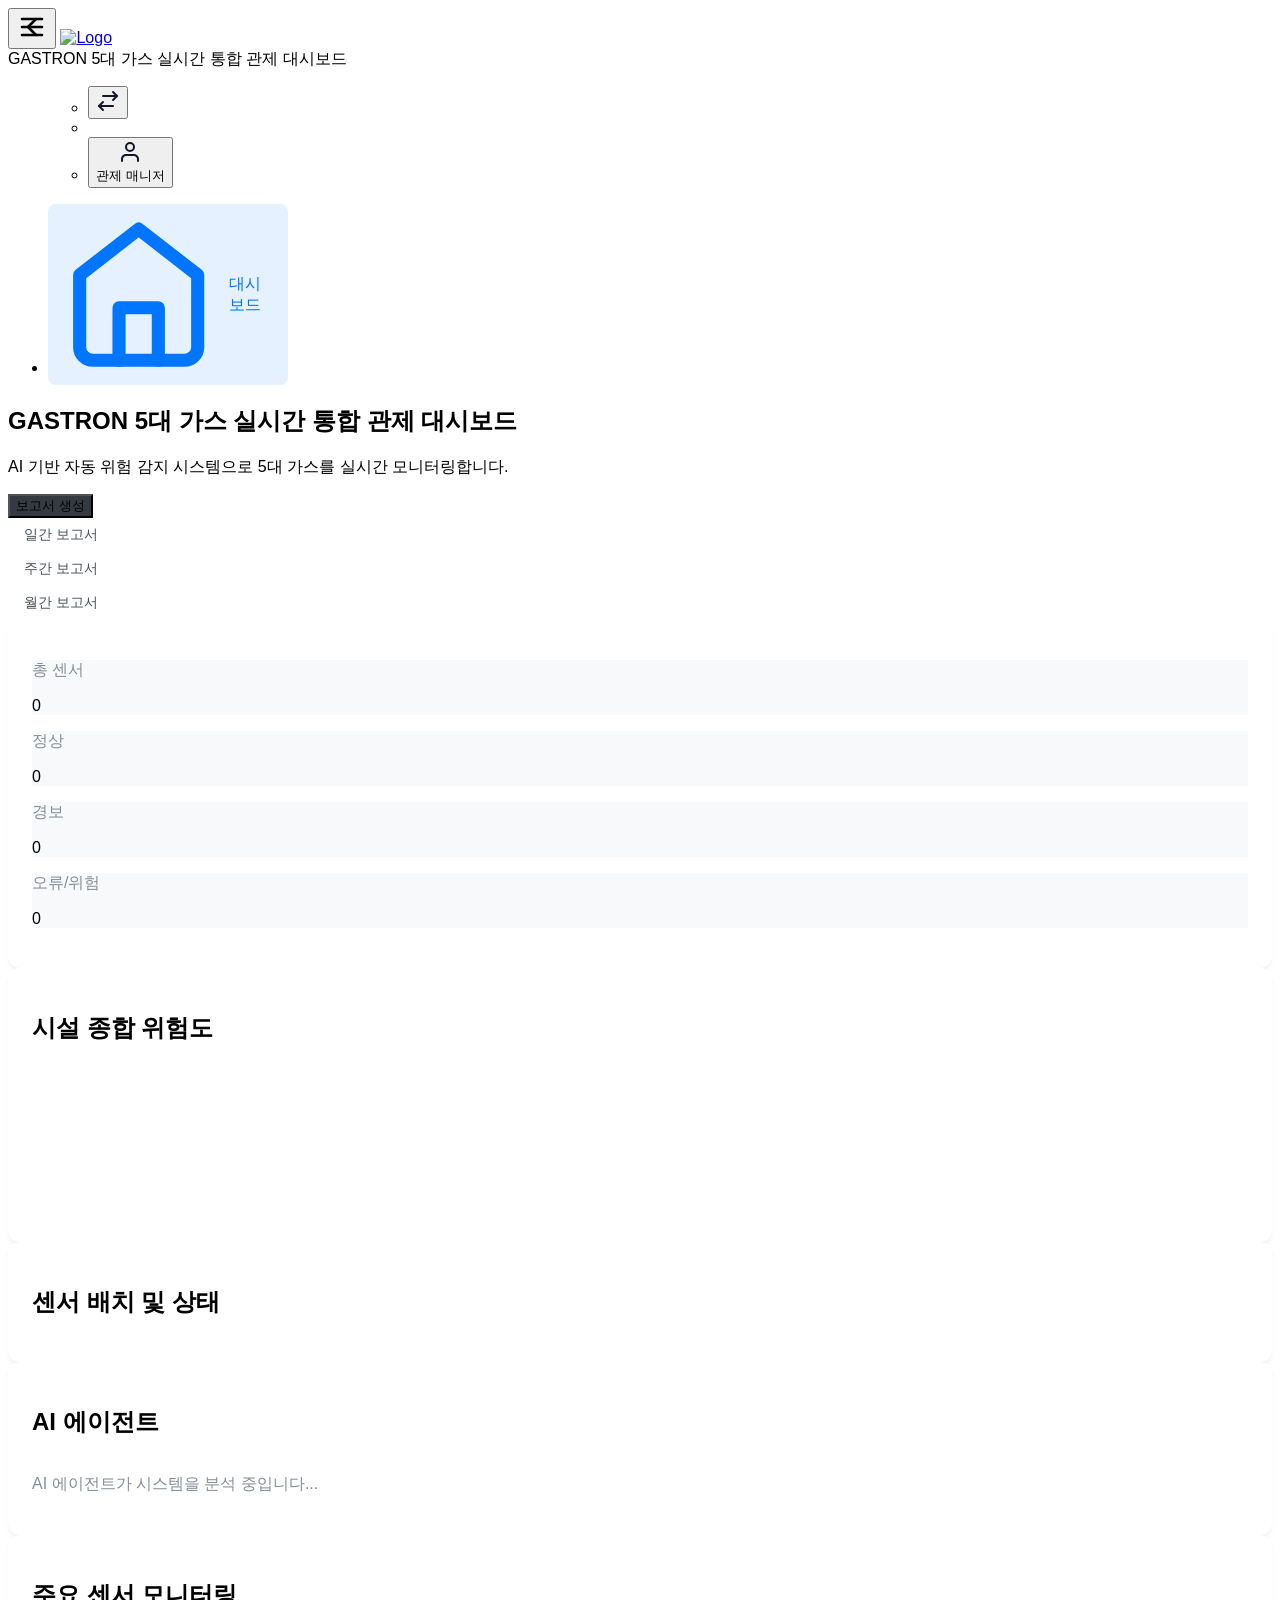
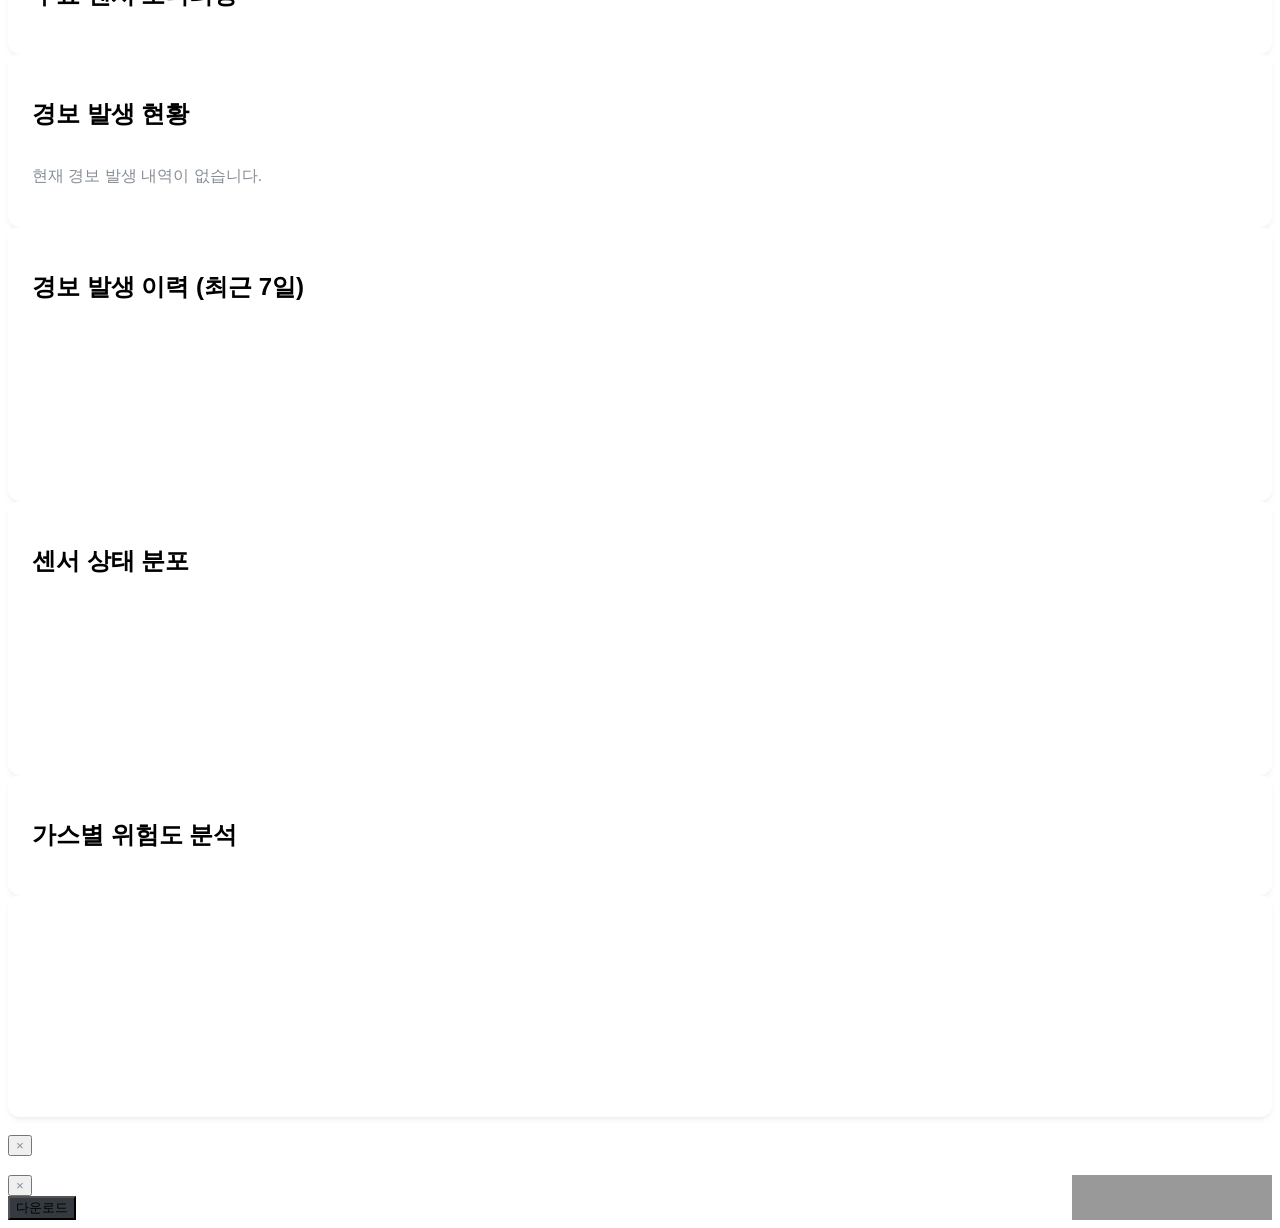
==== pages/04.html @ 12399a53 "feat: 데모페이지 추가 - 네번 째 페이지 추가 - index.html 해당 페이지 라우트 업데이트" ====
<!DOCTYPE html>
<html lang="ko">
  <head>
    <meta charset="UTF-8" />
    <meta name="viewport" content="width=device-width, initial-scale=1.0" />
    <title>GASTRON 5대 가스 실시간 통합 관제 대시보드</title>
    <link rel="icon" type="image/x-icon" href="../assets/favicon.png" />
    <script src="https://cdn.tailwindcss.com"></script>
    <script src="https://cdn.jsdelivr.net/npm/chart.js"></script>
    <script src="https://cdn.jsdelivr.net/npm/chartjs-adapter-date-fns"></script>
    <script src="https://unpkg.com/lucide@latest"></script>
    <link
      href="https://fonts.googleapis.com/css2?family=Inter:wght@400;500;700&display=swap"
      rel="stylesheet"
    />
    <link rel="stylesheet" href="custom-styles.css" />
    <style>
      @font-face {
        font-family: "SUIT-Regular";
        src: url("../SUIT-Regular.woff2") format("woff2");
        font-weight: 400;
        font-style: normal;
        font-display: swap;
      }

      body {
        font-family: "SUIT-Regular", -apple-system, BlinkMacSystemFont,
          "Segoe UI", Roboto, sans-serif;
        font-weight: 400;
        -webkit-font-smoothing: antialiased;
        -moz-osx-font-smoothing: grayscale;
      }
      /* 스크롤바 스타일링 */
      ::-webkit-scrollbar {
        width: 8px;
        height: 8px;
      }
      ::-webkit-scrollbar-track {
        background: #f1f1f1;
      }
      ::-webkit-scrollbar-thumb {
        background: #c1c1c1;
        border-radius: 4px;
      }
      ::-webkit-scrollbar-thumb:hover {
        background: #a8a8a8;
      }
      #sidebar {
        transition: transform 0.3s ease-in-out, margin-left 0.3s ease-in-out;
        transform: translateX(0);
        width: 280px;
        flex-shrink: 0;
      }
      #sidebar.sidebar-closed {
        transform: translateX(-100%);
        margin-left: -280px;
      }
      .main-content {
        transition: margin-left 0.3s ease-in-out;
      }
      /* Sidebar Item Styles */
      .sidebar-item {
        display: flex;
        align-items: center;
        gap: 0.75rem;
        cursor: pointer;
        color: #000000;
        transition: background-color 0.2s, color 0.2s;
        font-weight: 500;
        padding: 0.75rem;
        border-radius: 0.5rem;
        margin: 4px 0;
      }
      .sidebar-item:hover {
        color: #111827;
        background-color: #f3f4f6;
      }
      .active-sidebar-item {
        display: flex;
        align-items: center;
        gap: 0.75rem;
        cursor: pointer;
        background-color: #e5f1ff;
        color: #0075ff;
        font-weight: 500;
        padding: 0.75rem;
        border-radius: 0.5rem;
        margin: 4px 0;
      }
      .widget {
        background-color: #ffffff;
        border-radius: 0.75rem;
        box-shadow:
          0 4px 6px -1px rgba(0, 0, 0, 0.05),
          0 2px 4px -2px rgba(0, 0, 0, 0.05);
        transition: all 0.3s ease;
        display: flex;
        flex-direction: column;
        height: 100%;
        overflow: hidden;
        padding: 1.5rem;
      }
      .header {
        border-bottom-color: #e9ecef;
      }
      .blueprint-bg {
        background-color: #f1f3f5;
        border-color: #dee2e6;
      }
      .modal-content {
        background-color: #ffffff;
        border-color: #dee2e6;
      }
      .modal-overlay {
        background-color: rgba(0, 0, 0, 0.4);
        z-index: 50;
      }
      .text-main {
        color: #212529;
      }
      .text-sub {
        color: #000000;
      }
      .text-light {
        color: #868e96;
      }
      .kpi-bg {
        background-color: #f8f9fa;
      }
      .ai-action-bg {
        background-color: #f1f3f5;
      }
      .report-btn {
        background-color: #343a40;
      }
      .report-btn:hover {
        background-color: #23272b;
      }

      /* Dark Theme Overrides */
      .dark body {
        background-color: #121212;
        color: #e0e0e0;
      }
      .dark .widget {
        background-color: #1e1e1e;
        border-color: #333;
        box-shadow: 0 4px 12px rgba(0, 0, 0, 0.3);
      }
      .dark .header {
        border-bottom-color: #333;
      }
      .dark .blueprint-bg {
        background-color: #00000020;
        border-color: #333;
      }
      .dark .modal-content {
        background-color: #212121;
        border-color: #424242;
      }
      .dark .modal-overlay {
        background-color: rgba(0, 0, 0, 0.7);
      }
      .dark .text-main {
        color: #ffffff;
      }
      .dark .text-sub {
        color: #e0e0e0;
      }
      .dark .text-light {
        color: #adb5bd;
      }
      .dark .kpi-bg {
        background-color: #0000001a;
      }
      .dark .ai-action-bg {
        background-color: #00000033;
      }
      .dark .report-btn {
        background-color: #495057;
      }
      .dark .report-btn:hover {
        background-color: #343a40;
      }

      /* Light Theme Styles */
      html:not(.dark) .text-main {
        color: #212529;
      }
      html:not(.dark) .text-sub {
        color: #000000;
      }
      html:not(.dark) .text-light {
        color: #868e96;
      }
      html:not(.dark) .kpi-bg {
        background-color: #f8f9fa;
      }
      html:not(.dark) .ai-action-bg {
        background-color: #f1f3f5;
      }
      html:not(.dark) .report-btn {
        background-color: #343a40;
      }
      html:not(.dark) .report-btn:hover {
        background-color: #23272b;
      }

      .blinking-warning {
        animation: blink 1.5s linear infinite;
      }
      @keyframes blink {
        50% {
          opacity: 0.6;
        }
      }

      .status-normal {
        color: #26c6da;
      }
      .status-warning {
        color: #ffa726;
      }
      .status-danger {
        color: #ef5350;
      }
      .status-error {
        color: #bdbdbd;
      }

      ::-webkit-scrollbar {
        width: 8px;
      }
      .dark ::-webkit-scrollbar-track {
        background: #212121;
      }
      .dark ::-webkit-scrollbar-thumb {
        background: #424242;
      }
      .dark ::-webkit-scrollbar-thumb:hover {
        background: #616161;
      }
      html:not(.dark) ::-webkit-scrollbar-track {
        background: #f1f1f1;
      }
      html:not(.dark) ::-webkit-scrollbar-thumb {
        background: #ced4da;
      }
      html:not(.dark) ::-webkit-scrollbar-thumb:hover {
        background: #adb5bd;
      }

      .blueprint-zone {
        position: absolute;
        border: 1px dashed;
        border-radius: 0.5rem;
      }
      .dark .blueprint-zone {
        border-color: rgba(255, 255, 255, 0.2);
      }
      html:not(.dark) .blueprint-zone {
        border-color: rgba(0, 0, 0, 0.2);
      }
      .blueprint-zone-title {
        position: absolute;
        top: -10px;
        left: 10px;
        padding: 0 5px;
        font-size: 0.75rem;
        font-weight: 500;
      }
      .dark .blueprint-zone-title {
        background-color: #1e1e1e;
        color: rgba(255, 255, 255, 0.5);
      }
      html:not(.dark) .blueprint-zone-title {
        background-color: #ffffff;
        color: #495057;
      }

      .sensor-dot {
        position: absolute;
        width: 14px;
        height: 14px;
        border-radius: 50%;
        transition: all 0.3s ease;
        cursor: pointer;
        border: 2px solid rgba(0, 0, 0, 0.5);
      }
      .sensor-dot:hover {
        transform: scale(1.8);
        z-index: 10;
      }

      .gas-selector-btn {
        padding: 0.35rem 1rem;
        border-radius: 9999px;
        border: 1px solid;
        transition: all 0.2s ease-in-out;
      }
      .dark .gas-selector-btn {
        border-color: #424242;
        color: #bdbdbd;
      }
      html:not(.dark) .gas-selector-btn {
        border-color: #ced4da;
        color: #495057;
      }
      .gas-selector-btn.active {
        font-weight: 600;
        color: #ffffff;
        background-color: var(--color-active);
        border-color: var(--color-active);
      }

      #report-modal-body {
        font-size: 1rem;
        line-height: 1.7;
      }
      #report-modal-body h3 {
        font-size: 1.25rem;
        font-weight: 700;
        margin-top: 2rem;
        margin-bottom: 1rem;
        padding-bottom: 0.5rem;
        border-bottom: 1px solid;
      }
      .dark #report-modal-body h3 {
        border-color: #424242;
      }
      html:not(.dark) #report-modal-body h3 {
        border-color: #dee2e6;
      }
      #report-modal-body table {
        width: 100%;
        border-collapse: collapse;
        margin-top: 1rem;
      }
      #report-modal-body th,
      #report-modal-body td {
        padding: 0.75rem 1rem;
        text-align: left;
        border-bottom: 1px solid;
      }
      #report-modal-body th {
        font-weight: 600;
      }
      .dark #report-modal-body th,
      .dark #report-modal-body td {
        border-color: #333;
      }
      html:not(.dark) #report-modal-body th,
      html:not(.dark) #report-modal-body td {
        border-color: #dee2e6;
      }
      #report-modal-body .tag {
        display: inline-block;
        padding: 0.15rem 0.6rem;
        border-radius: 9999px;
        font-size: 0.8rem;
        font-weight: 600;
        color: white;
      }
      #report-modal-body ul,
      #report-modal-body ol {
        padding-left: 1.5rem;
        margin-top: 1rem;
      }
      #report-modal-body li {
        margin-bottom: 0.5rem;
      }

      .risk-bar {
        height: 8px;
        border-radius: 4px;
        transition: width 0.5s ease-in-out;
      }

      /* 인쇄 전용 스타일 */
      @media print {
        /* 모든 요소 숨기기 */
        * {
          visibility: hidden !important;
        }
        
        /* 보고서 모달과 내용만 표시 */
        #report-modal,
        #report-modal *,
        #report-modal-title,
        #report-modal-title *,
        #report-modal-body,
        #report-modal-body * {
          visibility: visible !important;
        }
        
        /* 모달 배경 및 불필요한 요소 숨기기 */
        #report-modal .modal-overlay {
          background: none !important;
          position: static !important;
        }
        
        #report-modal .modal-content {
          position: static !important;
          box-shadow: none !important;
          border-radius: 0 !important;
          max-width: none !important;
          width: 100% !important;
          height: auto !important;
          padding: 0 !important;
          margin: 0 !important;
        }
        
        /* 헤더의 닫기 버튼과 다운로드 버튼 숨기기 */
        #close-report-modal-btn,
        #report-download-btn,
        .header .flex.justify-end {
          display: none !important;
        }
        
        /* 제목 스타일 */
        #report-modal-title {
          font-size: 24px !important;
          font-weight: bold !important;
          color: #000 !important;
          margin-bottom: 20px !important;
          text-align: center !important;
        }
        
        /* 본문 내용 스타일 */
        #report-modal-body {
          color: #333 !important;
          line-height: 1.6 !important;
          font-size: 14px !important;
          padding: 0 !important;
          overflow: visible !important;
          height: auto !important;
          max-height: none !important;
        }
        
        #report-modal-body h3 {
          color: #000 !important;
          font-size: 18px !important;
          font-weight: bold !important;
          margin: 20px 0 10px 0 !important;
          page-break-after: avoid !important;
        }
        
        #report-modal-body table {
          width: 100% !important;
          border-collapse: collapse !important;
          margin: 15px 0 !important;
          page-break-inside: avoid !important;
        }
        
        #report-modal-body th,
        #report-modal-body td {
          border: 1px solid #333 !important;
          padding: 8px !important;
          text-align: left !important;
          font-size: 12px !important;
        }
        
        #report-modal-body th {
          background-color: #f0f0f0 !important;
          font-weight: bold !important;
        }
        
        #report-modal-body .tag {
          display: inline-block !important;
          padding: 2px 6px !important;
          border: 1px solid #333 !important;
          border-radius: 8px !important;
          font-size: 10px !important;
          margin: 2px !important;
          background-color: #f8f8f8 !important;
        }
        
        #report-modal-body ul,
        #report-modal-body ol {
          margin: 10px 0 !important;
          padding-left: 20px !important;
        }
        
        #report-modal-body li {
          margin: 5px 0 !important;
          line-height: 1.4 !important;
        }
        
        /* 페이지 설정 */
        @page {
          margin: 20mm !important;
          size: A4 !important;
        }
        
        /* 페이지 나누기 */
        .page-break {
          page-break-before: always !important;
        }
      }
    </style>
  </head>
  <body class="bg-[#f8f8f8]">
    <!-- Header -->
    <header class="fixed top-0 left-0 right-0 bg-white border-b shadow-2 z-50">
      <div
        class="max-h-16 overflow-hidden ease flex w-full flex-col justify-start px-5 transition-[max-height] duration-150 sm:flex-row sm:items-center sm:justify-between sm:overflow-visible sm:border-none"
      >
        <div class="my-auto flex min-h-16 items-center gap-3 sm:gap-4">
          <button
            id="sidebar-toggle-btn"
            aria-controls="sidebar"
            class="stroke-gray-600"
          >
            <svg
              width="32"
              height="32"
              viewBox="0 0 32 32"
              fill="none"
              xmlns="http://www.w3.org/2000/svg"
              class="aspect-square w-6 shrink-0"
            >
              <path
                id="sidebar-toggle-icon-close"
                d="M20 24L12 16L20 8"
                stroke="currentColor"
                stroke-width="2.5"
                stroke-linecap="round"
                stroke-linejoin="round"
              ></path>
              <path
                id="sidebar-toggle-icon-open"
                d="M6 8H26M6 16H26M6 24H26"
                stroke="currentColor"
                stroke-width="2.5"
                stroke-linecap="round"
                stroke-linejoin="round"
                class="hidden"
              ></path>
            </svg>
          </button>
          <a class="block" href="../index.html">
            <img
              src="../assets/logo-nav.png"
              alt="Logo"
              class="max-h-16 w-auto"
            />
          </a>
          <div
            class="hidden line-clamp-1 w-fit whitespace-nowrap text-2xl font-bold text-gray-800"
          >
            GASTRON 5대 가스 실시간 통합 관제 대시보드
          </div>
        </div>
        <ul
          class="relative z-50 my-auto flex min-h-16 w-full justify-center gap-2 sm:border-none"
        >
          <div
            class="flex flex-1 items-center gap-3 whitespace-nowrap text-base text-gray-700 max-sm:flex-wrap"
          >
            <nav
              aria-label="Main"
              data-orientation="horizontal"
              dir="ltr"
              class="relative z-10 flex flex-1 items-center w-full max-w-full justify-evenly sm:justify-end"
            >
              <div style="position: relative gap-y-1">
                <ul
                  data-orientation="horizontal"
                  class="group flex flex-1 list-none items-center justify-center space-x-1"
                  dir="ltr"
                >
                  <li class="flex flex-1 justify-center">
                    <button
                      class="group inline-flex items-center justify-center rounded-md py-2 transition-colors hover:bg-transparent hover:text-accent-foreground focus:bg-transparent focus:text-accent-foreground focus:outline-none disabled:opacity-50 data-[active]:bg-transparent date-[active]:text-primary data-[state=open]:bg-transparent group group h-13 w-full px-0 text-lg font-bold disabled:pointer-events-auto disabled:cursor-not-allowed disabled:text-gray-500"
                    >
                      <div>
                        <svg
                          width="24"
                          height="24"
                          viewBox="0 0 24 24"
                          fill="none"
                          xmlns="http://www.w3.org/2000/svg"
                          class="h-6 w-6 group-data-[state=open]:text-primary"
                        >
                          <path
                            d="M7 21L3 17L7 13"
                            stroke="#0f172a"
                            stroke-width="2"
                            stroke-linecap="round"
                            stroke-linejoin="round"
                          ></path>
                          <path
                            d="M17 17H3"
                            stroke="#0f172a"
                            stroke-width="2"
                            stroke-linecap="round"
                            stroke-linejoin="round"
                          ></path>
                          <path
                            d="M17 3L21 7L17 11"
                            stroke="#0f172a"
                            stroke-width="2"
                            stroke-linecap="round"
                            stroke-linejoin="round"
                          ></path>
                          <path
                            d="M7 7H21"
                            stroke="#0f172a"
                            stroke-width="2"
                            stroke-linecap="round"
                            stroke-linejoin="round"
                          ></path>
                        </svg>
                      </div>
                    </button>
                  </li>
                  <li>
                    <div
                      class="mx-2 my-auto h-3 w-px shrink-0 bg-graysclae-600"
                    ></div>
                  </li>
                  <li class="flex flex-1 justify-center">
                    <button
                      class="group inline-flex items-center justify-center rounded-md py-2 font-medium transition-colors hover:bg-transparent hover:text-accent-foreground focus:bg-transparent focus:text-accent-foreground focus:outline-none disabled:opacity-50 data-[active]:bg-transparent date-[active]:text-primary data-[state=open]:bg-transparent group group h-13 w-full bg-white px-0 text-lg disabled:pointer-events-auto disabled:cursor-not-allowed disabled:text-gray-500"
                    >
                      <div class="flex items-center gap-1.5">
                        <svg
                          width="24"
                          height="24"
                          viewBox="0 0 24 24"
                          fill="none"
                          xmlns="http://www.w3.org/2000/svg"
                          class="h-6 w-6 group-data-[state=open]:text-primary"
                        >
                          <path
                            d="M20 21V19C20 17.9391 19.5786 16.9217 18.8284 16.1716C18.0783 15.4214 17.0609 15 16 15H8C6.93913 15 5.92172 15.4214 5.17157 16.1716C4.42143 16.9217 4 17.9391 4 19V21"
                            stroke="#0f172a"
                            stroke-width="2"
                            stroke-linecap="round"
                            stroke-linejoin="round"
                          ></path>
                          <path
                            d="M12 11C14.2091 11 16 9.20914 16 7C16 4.79086 14.2091 3 12 3C9.79086 3 8 4.79086 8 7C8 9.20914 9.79086 11 12 11Z"
                            stroke="#0f172a"
                            stroke-width="2"
                            stroke-linecap="round"
                            stroke-linejoin="round"
                          ></path>
                        </svg>
                        <div
                          class="my-auto hidden text-grayscale-300 group-data-[state=open]:text-primary sm:flex no-layout-shift"
                          data-text="관제 매니저"
                        >
                          관제 매니저
                        </div>
                      </div>
                    </button>
                  </li>
                </ul>
              </div>
              <div
                class="absolute left-auto top-full flex justify-center right-auto sm:-right-4 lg:-right-5"
              ></div>
            </nav>
          </div>
          </div>
        </ul>
      </div>
    </header>

    <div class="flex h-screen pt-16">
      <!-- New Sidebar -->
      <aside
        id="sidebar"
        class="z-40 bg-white shadow-lg rounded-2xl ml-5 my-5 border border-solid border-grayscale-700"
      >
        <div class="no-scrollbar flex flex-col h-full overflow-y-auto">
          <nav id="lnb" class="p-4 text-lg font-medium">
            <ul class="flex flex-col gap-1.5 mt-[1px]">
              <li class="py-[2px]">
                <div
                  id="nav-dashboard"
                  data-page-id="dashboard"
                  title="대시보드"
                  class="active-sidebar-item"
                >
                  <svg
                    class="w-6 h-6"
                    fill="none"
                    stroke="currentColor"
                    viewBox="0 0 24 24"
                    xmlns="http://www.w3.org/2000/svg"
                  >
                    <path
                      stroke-linecap="round"
                      stroke-linejoin="round"
                      stroke-width="2"
                      d="M3 9L12 2L21 9V20C21 20.5304 20.7893 21.0391 20.4142 21.4142C20.0391 21.7893 19.5304 22 19 22H5C4.46957 22 3.96086 21.7893 3.58579 21.4142C3.21071 21.0391 3 20.5304 3 20V9Z"
                    ></path>
                    <path
                      d="M9 22V14H15V22"
                      stroke="currentColor"
                      stroke-width="2"
                      stroke-linecap="round"
                      stroke-linejoin="round"
                    ></path>
                  </svg>
                  <span class="flex-grow truncate leading-[22px]"
                    >대시보드</span
                  >
                </div>
              </li>
            </ul>
          </nav>
        </div>
      </aside>

      <!-- 메인 컨텐츠 영역 -->
      <div class="flex-1 flex flex-col overflow-hidden main-content">
        <main class="flex-1 p-6 overflow-y-auto">
          <!-- 페이지 컨테이너 -->
          <div id="page-content">
            <!-- 대시보드 페이지 -->
            <div id="dashboard-page" class="">
              <!-- Page Title -->
              <div class="mb-6 flex items-start justify-between">
                <div>
                  <h2 class="text-[30px] font-bold text-gray-800">
                    GASTRON 5대 가스 실시간 통합 관제 대시보드
                  </h2>
                  <p class="text-sm text-gray-500">
                    AI 기반 자동 위험 감지 시스템으로 5대 가스를 실시간 모니터링합니다.
                  </p>
                </div>
                <!-- 보고서 생성 버튼 -->
                <div class="relative">
                  <button
                    id="open-report-menu-btn"
                    class="report-btn flex items-center gap-2 rounded-lg px-4 py-2 font-bold text-white transition-colors"
                  >
                    <i data-lucide="file-text" class="h-4 w-4"></i> 보고서 생성
                  </button>
                  <div
                    id="report-menu"
                    class="absolute right-0 z-20 mt-2 hidden w-48 rounded-md bg-white py-1 shadow-lg border"
                  >
                    <a href="#" class="report-menu-item" data-report-type="일간"
                      >일간 보고서</a
                    >
                    <a href="#" class="report-menu-item" data-report-type="주간"
                      >주간 보고서</a
                    >
                    <a href="#" class="report-menu-item" data-report-type="월간"
                      >월간 보고서</a
                    >
                  </div>
                </div>
              </div>
              <!-- 보고서 메뉴 스타일 -->
              <style>
                .report-menu-item {
                  display: block;
                  padding: 0.5rem 1rem;
                  font-size: 0.875rem;
                  color: #495057;
                  text-decoration: none;
                }
                .report-menu-item:hover {
                  background-color: #f1f3f5;
                }
                .dark .report-menu-item {
                  color: #e0e0e0;
                }
                .dark .report-menu-item:hover {
                  background-color: #343a40;
                }
              </style>
              <div class="grid grid-cols-1 gap-5 lg:grid-cols-12">
      <div class="widget lg:col-span-8">
        <div class="grid h-full grid-cols-2 gap-5 sm:grid-cols-4">
          <div class="kpi-bg flex items-center gap-4 rounded-lg p-4">
            <div class="rounded-full bg-blue-500/10 p-3">
              <i data-lucide="server" class="h-6 w-6"></i>
            </div>
            <div>
              <p class="text-light text-sm">총 센서</p>
              <p id="total-sensors" class="text-sub text-2xl font-bold">0</p>
            </div>
          </div>
          <div class="kpi-bg flex items-center gap-4 rounded-lg p-4">
            <div class="rounded-full bg-green-500/10 p-3">
              <i data-lucide="check-circle" class="h-6 w-6"></i>
            </div>
            <div>
              <p class="text-light text-sm">정상</p>
              <p id="normal-sensors" class="text-sub text-2xl font-bold">0</p>
            </div>
          </div>
          <div class="kpi-bg flex items-center gap-4 rounded-lg p-4">
            <div class="rounded-full bg-orange-500/10 p-3">
              <i
                data-lucide="alert-triangle"
                class="h-6 w-6"
              ></i>
            </div>
            <div>
              <p class="text-light text-sm">경보</p>
              <p id="warning-sensors" class="text-sub text-2xl font-bold">0</p>
            </div>
          </div>
          <div class="kpi-bg flex items-center gap-4 rounded-lg p-4">
            <div class="rounded-full bg-red-500/10 p-3">
              <i data-lucide="x-circle" class="h-6 w-6"></i>
            </div>
            <div>
              <p class="text-light text-sm">오류/위험</p>
              <p id="error-sensors" class="text-sub text-2xl font-bold">0</p>
            </div>
          </div>
        </div>
      </div>
      <div class="widget lg:col-span-4" id="risk-score-widget">
        <h2 class="text-sub mb-6 w-full text-center text-lg font-semibold">
          시설 종합 위험도
        </h2>
        <div class="flex w-full flex-grow items-center justify-center">
          <canvas id="risk-score-gauge"></canvas>
        </div>
      </div>

      <div class="widget h-[420px] lg:col-span-7">
        <h2 class="text-sub mb-6 flex items-center gap-2 text-lg font-semibold">
          <i data-lucide="map"></i> 센서 배치 및 상태
        </h2>
        <div
          id="blueprint-container"
          class="blueprint-bg relative flex-grow overflow-hidden rounded-lg p-2"
        ></div>
      </div>
      <div class="widget h-[420px] lg:col-span-5">
        <h2 class="text-sub mb-6 flex items-center gap-2 text-lg font-semibold">
          <i data-lucide="brain"></i> AI 에이전트
        </h2>
        <div
          id="ai-feed"
          class="flex-grow space-y-4 overflow-y-auto pr-2 flex items-center justify-center"
        >
          <p class="text-light text-center flex flex-col items-center gap-2">
            <i data-lucide="brain" class="w-12 h-12 text-cyan-400"></i>
            AI 에이전트가 시스템을 분석 중입니다...
          </p>
        </div>
      </div>

      <div class="widget h-[380px] lg:col-span-6">
        <h2 class="text-sub mb-6 flex items-center gap-2 text-lg font-semibold">
          <i data-lucide="radio-tower"></i> 주요 센서
          모니터링
        </h2>
        <div
          id="key-sensors-list"
          class="flex-grow space-y-3 overflow-y-auto pr-2"
        ></div>
      </div>
      <div class="widget h-[380px] lg:col-span-6">
        <h2 class="text-sub mb-6 flex items-center gap-2 text-lg font-semibold">
          <i data-lucide="siren"></i> 경보 발생 현황
        </h2>
        <div id="alarm-list" class="flex-grow space-y-2 overflow-y-auto pr-2 flex items-center justify-center">
          <p class="text-light text-center flex flex-col items-center gap-2">
            <i data-lucide="shield-check" class="w-12 h-12 text-cyan-400"></i>
            현재 경보 발생 내역이 없습니다.
          </p>
        </div>
      </div>

      <div class="widget h-[380px] lg:col-span-4" id="alarm-history-widget">
        <h2 class="text-sub mb-6 flex items-center gap-2 text-lg font-semibold">
          <i data-lucide="bar-chart-3"></i> 경보 발생
          이력 (최근 7일)
        </h2>
        <div class="flex-grow"><canvas id="alarm-history-chart"></canvas></div>
      </div>
      <div class="widget h-[380px] lg:col-span-4" id="sensor-status-widget">
        <h2 class="text-sub mb-6 flex items-center gap-2 text-lg font-semibold">
          <i data-lucide="pie-chart"></i> 센서 상태 분포
        </h2>
        <div class="flex flex-grow items-center justify-center">
          <canvas id="sensor-status-chart"></canvas>
        </div>
      </div>
      <div class="widget h-[380px] lg:col-span-4">
        <h2 class="text-sub mb-6 flex items-center gap-2 text-lg font-semibold">
          <i data-lucide="list-checks"></i> 가스별 위험도
          분석
        </h2>
        <div
          id="gas-risk-analysis"
          class="flex-grow space-y-4 overflow-y-auto pr-2"
        ></div>
      </div>

      <div class="widget h-[420px] lg:col-span-12" id="main-chart-widget">
        <div class="mb-4 flex flex-wrap items-center justify-between gap-4">
          <h2
            id="main-chart-title"
            class="text-sub flex items-center gap-2 text-lg font-semibold"
          ></h2>
          <div
            id="gas-selector"
            class="flex flex-wrap items-center gap-2 text-sm"
          ></div>
          <div
            id="live-concentration"
            class="font-mono text-3xl font-bold"
          ></div>
        </div>
        <div class="flex-grow pb-4"><canvas id="gas-chart"></canvas></div>
      </div>
              </div>
            </div>
          </div>
        </main>
      </div>
    </div>

    <div
      id="sensor-modal"
      class="modal-overlay fixed inset-0 flex hidden items-center justify-center bg-black/60"
    >
      <div class="modal-content w-full max-w-4xl">
        <div class="mb-6 flex items-center justify-between">
          <div>
            <h3
              id="modal-sensor-location"
              class="text-main text-2xl font-bold"
            ></h3>
            <p id="modal-sensor-status" class="text-sm"></p>
          </div>
          <button
            id="close-sensor-modal-btn"
            class="text-light hover:text-main text-4xl"
          >
            &times;
          </button>
        </div>
        <div
          id="modal-gas-details"
          class="grid grid-cols-1 gap-4 md:grid-cols-2"
        ></div>
      </div>
    </div>
    <div
      id="report-modal"
      class="modal-overlay fixed inset-0 flex hidden items-center justify-center bg-black/60 p-6"
    >
      <div class="modal-content p-6 rounded-xl shadow-2xl" style="max-width: calc(4rem*16 + 40px)">
        <div class="header mb-4 flex items-center justify-between pb-4">
          <h3 id="report-modal-title" class="text-main text-2xl font-bold"></h3>
          <button
            id="close-report-modal-btn"
            class="text-light hover:text-main text-4xl"
          >
            &times;
          </button>
        </div>
        <div class="flex flex-grow flex-col">
          <div
            id="report-modal-body"
            class="text-sub h-[70vh] max-w-none overflow-y-auto pr-4 p-4 rounded-lg"
          ></div>
          <div class="header mt-4 flex justify-end border-t pt-4">
            <button
              id="report-download-btn"
              class="report-btn rounded-lg px-4 py-2 font-bold text-white transition-colors"
            >
              다운로드
            </button>
          </div>
        </div>
      </div>
    </div>

    <script>
      lucide.createIcons();
      const TOTAL_SENSORS = 50;
      const CHART_DATA_POINTS = 30;
      const GASES = {
        o2: {
          name: '산소',
          unit: '%',
          color: '#26C6DA',
          normal: 20.9,
          warn_low: 19.5,
          danger_low: 18.0,
          action_warn:
            '산소 농도 저하. 해당 구역 작업자 확인 및 환기 상태 점검.',
          action_danger: '산소 결핍 위험! 작업자 즉시 대피 및 구역 폐쇄.',
        },
        co: {
          name: '일산화탄소',
          unit: 'ppm',
          color: '#FFA726',
          normal: 10,
          warn_high: 30,
          danger_high: 100,
          action_warn: 'CO 누출 의심. 즉시 환기 및 누출원 점검 필요.',
          action_danger: 'CO 중독 위험! 즉시 대피 및 방독면 착용 후 진입.',
        },
        h2s: {
          name: '황화수소',
          unit: 'ppm',
          color: '#EC407A',
          normal: 1,
          warn_high: 10,
          danger_high: 20,
          action_warn: 'H₂S 누출 의심. 즉시 환기 및 휴대용 감지기로 재확인.',
          action_danger: 'H₂S 중독 위험! 즉시 대피 및 관계자 외 출입 금지.',
        },
        lel: {
          name: '가연성가스',
          unit: '%LEL',
          color: '#EF5350',
          normal: 0,
          warn_high: 10,
          danger_high: 25,
          action_warn: '폭발 위험성 증가. 화기 작업 금지 및 누출원 확인.',
          action_danger: '폭발 위험! 즉시 대피 및 스파크 발생원 차단.',
        },
        co2: {
          name: '이산화탄소',
          unit: 'ppm',
          color: '#42A5F5',
          normal: 400,
          warn_high: 1000,
          danger_high: 5000,
          action_warn: '환기 불량 의심. 실내 공기질 점검 및 환기 시스템 가동.',
          action_danger: '질식 위험! 작업자 대피 및 환기량 최대로 확보.',
        },
      };
      let sensors = [],
        mainChart,
        riskScoreGauge,
        alarmHistoryChart,
        sensorStatusChart,
        activeMainChartGas = 'lel',
        activeModalSensorId = null;
      let detailCharts = {};

      const elements = {
        openReportMenuBtn: document.getElementById('open-report-menu-btn'),
        reportMenu: document.getElementById('report-menu'),
        totalSensors: document.getElementById('total-sensors'),
        normalSensors: document.getElementById('normal-sensors'),
        warningSensors: document.getElementById('warning-sensors'),
        errorSensors: document.getElementById('error-sensors'),
        aiFeed: document.getElementById('ai-feed'),
        alarmList: document.getElementById('alarm-list'),
        riskScoreGauge: document.getElementById('risk-score-gauge'),
        gasRiskAnalysis: document.getElementById('gas-risk-analysis'),
        keySensorsList: document.getElementById('key-sensors-list'),
        alarmHistoryChart: document.getElementById('alarm-history-chart'),
        sensorStatusChart: document.getElementById('sensor-status-chart'),
        mainChartTitle: document.getElementById('main-chart-title'),
        gasSelector: document.getElementById('gas-selector'),
        liveConcentration: document.getElementById('live-concentration'),
        blueprintContainer: document.getElementById('blueprint-container'),
        reportModal: document.getElementById('report-modal'),
        reportModalTitle: document.getElementById('report-modal-title'),
        reportModalBody: document.getElementById('report-modal-body'),
        closeReportModalBtn: document.getElementById('close-report-modal-btn'),
        reportDownloadBtn: document.getElementById('report-download-btn'),
        sensorModal: document.getElementById('sensor-modal'),
        closeSensorModalBtn: document.getElementById('close-sensor-modal-btn'),
        modalSensorLocation: document.getElementById('modal-sensor-location'),
        modalSensorStatus: document.getElementById('modal-sensor-status'),
        modalGasDetails: document.getElementById('modal-gas-details'),
      };

      function initializeBlueprint() {
        const e = [
            { n: '1공장', t: '3%', l: '2%', w: '46%', h: '45%' },
            { n: '2공장', t: '3%', l: '52%', w: '46%', h: '45%' },
            { n: '3공장', t: '52%', l: '2%', w: '30%', h: '45%' },
            { n: '4공장', t: '52%', l: '36%', w: '30%', h: '45%' },
            { n: '사무동', t: '52%', l: '70%', w: '28%', h: '45%' },
          ],
          o = elements.blueprintContainer;
        (o.innerHTML = ''),
          e.forEach((e) => {
            const t = document.createElement('div');
            (t.className = 'blueprint-zone'),
              Object.assign(t.style, {
                top: e.t,
                left: e.l,
                width: e.w,
                height: e.h,
              });
            const a = document.createElement('div');
            (a.className = 'blueprint-zone-title'),
              (a.textContent = e.n),
              t.appendChild(a),
              o.appendChild(t);
          });
        const t = document.createElement('div');
        (t.id = 'sensor-dots-container'), o.appendChild(t);
      }
      function initializeSensors() {
        for (let e = 0; e < TOTAL_SENSORS; e++) {
          const o = Math.ceil((e + 1) / (TOTAL_SENSORS / 5));
          let t, a;
          1 === o
            ? ((t = 4 + 42 * Math.random()), (a = 8 + 35 * Math.random()))
            : 2 === o
              ? ((t = 54 + 42 * Math.random()), (a = 8 + 35 * Math.random()))
              : 3 === o
                ? ((t = 4 + 26 * Math.random()), (a = 57 + 35 * Math.random()))
                : 4 === o
                  ? ((t = 38 + 26 * Math.random()),
                    (a = 57 + 35 * Math.random()))
                  : ((t = 72 + 24 * Math.random()),
                    (a = 57 + 35 * Math.random()));
          const s = `gastron-2024-${String(e).padStart(4, '0')}`;
          sensors.push({
            id: s,
            location: `${o}공장 ${String.fromCharCode(65 + (e % 5))}라인-${String((e % 10) + 1).padStart(2, '0')}`,
            gas_concentrations: {
              o2: 20.9 - 0.1 * Math.random(),
              co: 5 * Math.random(),
              h2s: 0.5 * Math.random(),
              lel: 2 * Math.random(),
              co2: 400 + 50 * Math.random(),
            },
            history: {},
            sensor_status: '정상',
            overall_alarm_status: '정상',
            alarm_details: {},
            x: t,
            y: a,
          });
        }
        (sensors[0].location = '3공장 A라인-01'),
          (sensors[10].special = 'frequent_spikes'),
          (sensors[25].special = 'error_candidate');
      }
      function simulateDataUpdate() {
        sensors.forEach((e) => {
          if ('error_candidate' === e.special && Math.random() < 0.005)
            e.sensor_status = '오류';
          else if ('오류' !== e.sensor_status)
            for (const o in GASES) {
              let t = e.gas_concentrations[o],
                a = (Math.random() - 0.5) * 0.02 * GASES[o].normal;
              'frequent_spikes' === e.special &&
              'co' === o &&
              t < GASES.co.warn_high
                ? (a = 0.5 + Math.random())
                : Math.random() < 0.002 &&
                  o === Object.keys(GASES)[Math.floor(4 * Math.random()) + 1] &&
                  (a +=
                    (GASES[o].danger_high || GASES[o].normal) * Math.random()),
                (t += a),
                (e.gas_concentrations[o] = Math.max(0, t)),
                e.history[o] || (e.history[o] = []),
                e.history[o].push(t),
                e.history[o].length > CHART_DATA_POINTS && e.history[o].shift();
            }
        }),
          runAIAgent(),
          updateUI();
      }
      function runAIAgent() {
        sensors.forEach((e) => {
          let o = '정상',
            t = {},
            a = 0;
          if ('오류' === e.sensor_status) (a = 3), (o = '오류');
          else
            for (const s in GASES) {
              const n = GASES[s],
                i = e.gas_concentrations[s];
              let r = '정상';
              n.danger_low && i < n.danger_low
                ? ((r = '2차 경보'), (a = Math.max(a, 2)))
                : n.warn_low && i < n.warn_low
                  ? ((r = '1차 경보'), (a = Math.max(a, 1)))
                  : n.danger_high && i > n.danger_high
                    ? ((r = '2차 경보'), (a = Math.max(a, 2)))
                    : n.warn_high &&
                      i > n.warn_high &&
                      ((r = '1차 경보'), (a = Math.max(a, 1))),
                '정상' !== r && (t[s] = r);
            }
          2 === a ? (o = '2차 경보') : 1 === a && (o = '1차 경보'),
            '오류' === e.sensor_status && (o = '오류'),
            JSON.stringify(e.alarm_details) !== JSON.stringify(t) &&
              Object.keys(t).forEach((a) => {
                if (!e.alarm_details[a] || e.alarm_details[a] !== t[a]) {
                  const s = t[a].includes('2차') ? 'danger' : 'warning';
                  addAIFeed(
                    `${GASES[a].name} ${t[a]}`,
                    e.location,
                    GASES[a],
                    s
                  );
                }
              }),
            (e.overall_alarm_status = o),
            (e.alarm_details = t);
        });
      }
      function updateUI() {
        updateKPIs(),
          updateAlarmList(),
          updateMainChart(),
          updateBlueprint(),
          // updateTime(), // 제거됨
          updateRiskScore(),
          updateKeySensors(),
          updateGasRiskAnalysis(),
          updateSensorStatusDistribution(),
          activeModalSensorId && updateSensorModal();
      }
      function updateKPIs() {
        let e = 0,
          o = 0,
          t = 0;
        sensors.forEach((s) => {
          '오류' === s.overall_alarm_status ||
          '2차 경보' === s.overall_alarm_status
            ? t++
            : '1차 경보' === s.overall_alarm_status
              ? o++
              : e++;
        }),
          (elements.totalSensors.textContent = TOTAL_SENSORS),
          (elements.normalSensors.textContent = e),
          (elements.warningSensors.textContent = o),
          (elements.errorSensors.textContent = t);
      }
      function updateAlarmList() {
        const e = sensors.filter(
          (e) =>
            '정상' !== e.overall_alarm_status &&
            '오류' !== e.overall_alarm_status
        );
        0 === e.length
          ? (elements.alarmList.innerHTML =
              '<p class="text-light text-center flex flex-col items-center gap-2"><i data-lucide="shield-check" class="w-12 h-12 text-cyan-400"></i>현재 경보 발생 내역이 없습니다.</p>')
          : (elements.alarmList.classList.remove('flex', 'items-center', 'justify-center'),
             elements.alarmList.innerHTML = e
              .map((e) => {
                const o = Object.keys(e.alarm_details)[0] || '';
                return `<div class="p-3 rounded-lg flex justify-between items-center ${e.overall_alarm_status.includes('2차') ? 'bg-red-500/10' : 'bg-orange-500/10'}"><div><p class="font-bold text-sub">${e.location}</p><p class="text-sm ${e.overall_alarm_status.includes('2차') ? 'status-danger' : 'status-warning'}">${o ? GASES[o].name : ''} ${e.overall_alarm_status}</p></div><div class="font-semibold text-lg text-sub font-mono">${o ? e.gas_concentrations[o].toFixed(1) : '-'} ${o ? GASES[o].unit : ''}</div></div>`;
              })
              .join('')),
          lucide.createIcons();
      }
      function addAIFeed(e, o, t, s) {
        const n = new Date().toLocaleTimeString('ko-KR', { hour12: !1 }),
          a = 'danger' === s ? t.action_danger : t.action_warn;
        let l,
          r,
          i = 'arrow-right-circle';
        switch (s) {
          case 'danger':
            (l = 'siren'), (r = 'status-danger');
            break;
          case 'warning':
            (l = 'alert-triangle'), (r = 'status-warning');
            break;
          default:
            (l = 'check-circle-2'), (r = 'status-normal');
        }
        // 첫 번째 항목이 추가될 때 초기 메시지 제거 및 레이아웃 변경
        const initialMessage = elements.aiFeed.querySelector('.text-light.text-center');
        if (initialMessage) {
          elements.aiFeed.removeChild(initialMessage);
          // 중앙 정렬에서 일반 레이아웃으로 변경
          elements.aiFeed.classList.remove('flex', 'items-center', 'justify-center');
        }
        
        const c = `\n        <div class="border-l-4 ${'danger' === s ? 'border-red-500' : 'border-orange-500'} pl-4 py-2"><div class="flex items-start gap-3"><i data-lucide="${l}" class="w-5 h-5 mt-1 ${r} flex-shrink-0"></i><div class="flex-1"><p class="font-bold text-sub">[${e}] <span class="font-medium text-light">${o}</span></p><p class="text-xs text-light font-mono mb-2">${n}</p><div class="flex items-start gap-2 text-sm ai-action-bg p-2 rounded-md"><i data-lucide="${i}" class="w-4 h-4 mt-0.5 text-cyan-400 flex-shrink-0"></i><p class="text-sub"><b>권장 조치:</b> ${a}</p></div></div></div></div>`;
        elements.aiFeed.children.length > 20 &&
          elements.aiFeed.removeChild(elements.aiFeed.lastChild),
          elements.aiFeed.insertAdjacentHTML('afterbegin', c),
          lucide.createIcons();
      }
      function updateBlueprint() {
        const container = document.getElementById('sensor-dots-container');
        if (container) {
          container.innerHTML = '';
          for (const sensor of sensors) {
            let colorClass = 'bg-green-500',
              animationClass = '';
            '1차 경보' === sensor.overall_alarm_status
              ? ((colorClass = 'bg-orange-500'),
                (animationClass = 'blinking-warning'))
              : '2차 경보' === sensor.overall_alarm_status
                ? ((colorClass = 'bg-red-500'),
                  (animationClass = 'blinking-warning'))
                : '오류' === sensor.sensor_status &&
                  (colorClass = 'bg-gray-600');
            const dot = document.createElement('div');
            (dot.className = `sensor-dot ${colorClass} ${animationClass}`),
              (dot.style.left = `${sensor.x}%`),
              (dot.style.top = `${sensor.y}%`),
              (dot.dataset.sensorId = sensor.id),
              (dot.title = `${sensor.location} (${sensor.overall_alarm_status})`),
              container.appendChild(dot);
          }
        }
      }
      function updateTime() {
        // 현재시간 표시 제거됨
      }
      function updateRiskScore() {
        let e = 0;
        sensors.forEach((s) => {
          '2차 경보' === s.overall_alarm_status
            ? (e += 10)
            : '1차 경보' === s.overall_alarm_status
              ? (e += 3)
              : '오류' === s.sensor_status && (e += 5);
        });
        const o = Math.min(100, (100 * e) / (3 * TOTAL_SENSORS));
        if (riskScoreGauge) {
          let e = '#26C6DA';
          o > 50 ? (e = '#EF5350') : o > 20 && (e = '#FFA726'),
            (riskScoreGauge.data.datasets[0].data[0] = o),
            (riskScoreGauge.data.datasets[0].data[1] = 100 - o),
            (riskScoreGauge.data.datasets[0].backgroundColor[0] = e),
            (riskScoreGauge.options.plugins.doughnutlabel.labels[0].color = e),
            (riskScoreGauge.options.plugins.doughnutlabel.labels[0].text = `${Math.round(o)}%`);
          const s = document.documentElement.classList.contains('dark');
          (riskScoreGauge.options.plugins.doughnutlabel.labels[1].color = s
            ? '#9CA3AF'
            : '#495057'),
            (riskScoreGauge.data.datasets[0].backgroundColor[1] = s
              ? '#374151'
              : '#e9ecef'),
            riskScoreGauge.update('none');
        }
      }
      function updateKeySensors() {
        const e = (e) =>
            '2차 경보' === e.overall_alarm_status
              ? 3
              : '오류' === e.sensor_status
                ? 2
                : '1차 경보' === e.overall_alarm_status
                  ? 1
                  : 0,
          o = [...sensors].sort((o, t) => e(t) - e(o)).slice(0, 4);
        elements.keySensorsList.innerHTML = o
          .map((o) => {
            let t = `<span class="font-semibold status-normal">정상</span>`;
            return (
              e(o) > 0 &&
                (t = `<span class="font-semibold ${e(o) > 1 ? 'status-danger' : 'status-warning'}">${o.overall_alarm_status}</span>`),
              `\n                <div class="kpi-bg p-3 rounded-lg">\n                    <div class="flex justify-between items-center mb-2">\n                        <p class="font-bold text-sub">${o.location}</p>\n                        ${t}\n                    </div>\n                    <div class="grid grid-cols-3 gap-x-2 gap-y-1 text-xs">\n                        ${Object.keys(
                GASES
              )
                .map((e) => {
                  const t = GASES[e],
                    s = o.gas_concentrations[e];
                  let a = 'text-light';
                  return (
                    ((t.warn_low && s < t.warn_low) ||
                      (t.warn_high && s > t.warn_high)) &&
                      (a = 'status-warning'),
                    ((t.danger_low && s < t.danger_low) ||
                      (t.danger_high && s > t.danger_high)) &&
                      (a = 'status-danger'),
                    `<div class="flex justify-between items-center"><span class="text-light">${t.name}</span> <strong class="${a}">${s.toFixed(1)}</strong></div>`
                  );
                })
                .join(
                  ''
                )}\n                    </div>\n                </div>\n            `
            );
          })
          .join('');
      }
      function updateGasRiskAnalysis() {
        const e = Object.keys(GASES).reduce((e, s) => ({ ...e, [s]: 0 }), {});
        sensors.forEach((s) => {
          Object.keys(s.alarm_details).forEach((o) => {
            e[o]++;
          });
        }),
          (elements.gasRiskAnalysis.innerHTML = Object.keys(GASES)
            .map((s) => {
              const o = GASES[s],
                t = e[s],
                a = (100 * t) / (TOTAL_SENSORS / 2);
              return `\n                <div>\n                    <div class="flex justify-between items-center mb-1 text-sm">\n                        <span class="font-medium text-sub">${o.name}</span>\n                        <span class="font-mono text-light">${t} 건</span>\n                    </div>\n                    <div class="w-full kpi-bg rounded-full h-2">\n                        <div class="risk-bar rounded-full" style="width: ${a}%; background-color: ${o.color};"></div>\n                    </div>\n                </div>\n            `;
            })
            .join(''));
      }
      function createChart(t, o, a, e = !1) {
        e &&
          ((e = t.createLinearGradient(0, 0, 0, 300)),
          e.addColorStop(0, `${o.borderColor}60`),
          e.addColorStop(1, `${o.borderColor}00`),
          (o.backgroundColor = e));
        const s = document.documentElement.classList.contains('dark');
        return new Chart(t, {
          type: 'line',
          data: { labels: Array(CHART_DATA_POINTS).fill(''), datasets: [o] },
          options: {
            responsive: !0,
            maintainAspectRatio: !1,
            plugins: { legend: { display: !1 }, tooltip: { enabled: !1 } },
            scales: {
              y: {
                beginAtZero: !0,
                max: a,
                grid: {
                  color: s
                    ? 'rgba(255, 255, 255, 0.05)'
                    : 'rgba(0, 0, 0, 0.05)',
                },
                ticks: {
                  color: s ? '#9CA3AF' : '#495057',
                  font: { family: 'monospace' },
                },
              },
              x: { display: !1 },
            },
            elements: { point: { radius: 0 }, line: { tension: 0.4 } },
          },
        });
      }
      function initializeCharts() {
        const e = document.documentElement.classList.contains('dark'),
          o = e ? 'rgba(255, 255, 255, 0.05)' : 'rgba(0, 0, 0, 0.05)',
          t = e ? '#9CA3AF' : '#495057',
          a = GASES[activeMainChartGas];
        (mainChart = createChart(
          document.getElementById('gas-chart').getContext('2d'),
          {
            label: a.name,
            data: Array(CHART_DATA_POINTS).fill(null),
            borderColor: a.color,
            fill: !0,
          },
          1.5 * a.danger_high || 1.5 * a.normal,
          !0
        )),
          updateGasSelector(),
          (riskScoreGauge = new Chart(
            elements.riskScoreGauge.getContext('2d'),
            {
              type: 'doughnut',
              data: {
                datasets: [
                  {
                    data: [0, 100],
                    backgroundColor: ['#26C6DA', e ? '#374151' : '#e9ecef'],
                    borderWidth: 0,
                  },
                ],
              },
              options: {
                responsive: !0,
                maintainAspectRatio: !1,
                cutout: '80%',
                plugins: {
                  tooltip: { enabled: !1 },
                  doughnutlabel: {
                    labels: [
                      {
                        text: '0%',
                        font: { size: 24, weight: 'bold', family: 'Inter' },
                        color: '#26C6DA',
                      },
                      {
                        text: '위험도',
                        font: { size: 12, family: 'Inter' },
                        color: t,
                      },
                    ],
                  },
                },
              },
              plugins: [
                {
                  id: 'doughnutlabel',
                  afterDraw(e) {
                    const { labels: o } = e.options.plugins.doughnutlabel;
                    if (o && o.length) {
                      const {
                        ctx: t,
                        chartArea: { top: a, bottom: s, left: n, right: i },
                      } = e;
                      let r = (a + s) / 2 - 8;
                      o.forEach((e) => {
                        (t.font = `${e.font.weight || 'normal'} ${e.font.size || 12}px ${e.font.family || 'sans-serif'}`),
                          (t.fillStyle = e.color || '#fff'),
                          (t.textAlign = 'center'),
                          (t.textBaseline = 'middle'),
                          t.fillText(e.text, (n + i) / 2, r),
                          (r += 1.5 * (e.font.size || 12));
                      });
                    }
                  },
                },
              ],
            }
          ));
        const s = Array.from({ length: 7 }, (e, o) => {
          const t = new Date();
          return (
            t.setDate(t.getDate() - o), `${t.getMonth() + 1}/${t.getDate()}`
          );
        }).reverse();
        (alarmHistoryChart = new Chart(
          elements.alarmHistoryChart.getContext('2d'),
          {
            type: 'bar',
            data: {
              labels: s,
              datasets: [
                {
                  label: '경보 발생 건수',
                  data: [2, 3, 1, 4, 2, 5, 3],
                  backgroundColor: '#FFA726',
                  borderColor: '#FFA726',
                  borderWidth: 1,
                  borderRadius: 4,
                },
              ],
            },
            options: {
              responsive: !0,
              maintainAspectRatio: !1,
              plugins: { legend: { display: !1 } },
              scales: {
                y: {
                  beginAtZero: !0,
                  grid: { color: o },
                  ticks: { color: t, stepSize: 1 },
                },
                x: { grid: { color: o }, ticks: { color: t } },
              },
            },
          }
        )),
          (sensorStatusChart = new Chart(
            elements.sensorStatusChart.getContext('2d'),
            {
              type: 'doughnut',
              data: {
                labels: ['정상', '경보', '오류/위험'],
                datasets: [
                  {
                    data: [0, 0, 0],
                    backgroundColor: ['#26C6DA', '#FFA726', '#EF5350'],
                    borderWidth: 0,
                  },
                ],
              },
              options: {
                responsive: !0,
                maintainAspectRatio: !1,
                cutout: '70%',
                plugins: {
                  legend: { position: 'bottom', labels: { color: t } },
                },
              },
            }
          ));
      }
      function updateSensorStatusDistribution() {
        if (sensorStatusChart) {
          let e = 0,
            o = 0,
            t = 0;
          sensors.forEach((s) => {
            '오류' === s.overall_alarm_status ||
            '2차 경보' === s.overall_alarm_status
              ? t++
              : '1차 경보' === s.overall_alarm_status
                ? o++
                : e++;
          }),
            (sensorStatusChart.data.datasets[0].data = [e, o, t]),
            sensorStatusChart.update('none');
        }
      }
      function updateGasSelector() {
        elements.gasSelector.innerHTML = Object.keys(GASES)
          .map(
            (t) =>
              `<button data-gas="${t}" class="gas-selector-btn ${t === activeMainChartGas ? 'active' : ''}" style="--color-active: ${GASES[t].color};">${GASES[t].name}</button>`
          )
          .join('');
      }
      function updateMainChart() {
        const t = sensors[0],
          o = activeMainChartGas,
          a = GASES[o],
          e = t.gas_concentrations[o];
        (elements.mainChartTitle.innerHTML = `<i data-lucide="bar-chart-2"></i> 실시간 ${a.name} 트렌드 (3공장 A라인-01)`),
          lucide.createIcons();
        let s = 'status-normal';
        (a.danger_high && e > a.danger_high) ||
        (a.danger_low && e < a.danger_low)
          ? (s = 'status-danger')
          : (a.warn_high && e > a.warn_high) ||
            (a.warn_low && e < a.warn_low && (s = 'status-warning')),
          (elements.liveConcentration.className = `text-3xl font-bold font-mono ${s}`),
          (elements.liveConcentration.textContent = `${e.toFixed(1)} ${a.unit}`),
          (mainChart.data.datasets[0].data = t.history[o] || []),
          (mainChart.data.datasets[0].borderColor = a.color);
        const n = mainChart.canvas.getContext('2d'),
          i = n.createLinearGradient(0, 0, 0, 250);
        i.addColorStop(0, `${a.color}80`),
          i.addColorStop(1, `${a.color}00`),
          (mainChart.data.datasets[0].backgroundColor = i),
          mainChart.update('quiet');
      }
      function showSensorModal(t) {
        (activeModalSensorId = t),
          updateSensorModal(),
          elements.sensorModal.classList.remove('hidden');
      }
      function updateSensorModal() {
        const t = sensors.find((t) => t.id === activeModalSensorId);
        if (t) {
          (elements.modalSensorLocation.textContent = t.location),
            (elements.modalSensorStatus.className = 'text-sm status-normal'),
            t.overall_alarm_status.includes('2차') || '오류' === t.sensor_status
              ? (elements.modalSensorStatus.className = 'text-sm status-danger')
              : t.overall_alarm_status.includes('1차') &&
                (elements.modalSensorStatus.className =
                  'text-sm status-warning'),
            (elements.modalSensorStatus.textContent = `전체 상태: ${t.overall_alarm_status}`),
            (elements.modalGasDetails.innerHTML = ''),
            Object.keys(GASES).forEach((o) => {
              const a = GASES[o],
                e = t.gas_concentrations[o],
                s = document.createElement('div');
              s.className = 'p-4 rounded-lg kpi-bg';
              let i = 'status-normal';
              (a.danger_high && e > a.danger_high) ||
              (a.danger_low && e < a.danger_low)
                ? (i = 'status-danger')
                : (a.warn_high && e > a.warn_high) ||
                  (a.warn_low && e < a.warn_low && (i = 'status-warning'));
              const r = `<p class="text-2xl font-mono font-bold ${i}">${e.toFixed(2)} <span class="text-lg font-sans text-light">${a.unit}</span></p>`;
              (s.innerHTML = `<div class="flex justify-between items-center mb-2"><h4 class="text-lg font-semibold text-sub">${a.name}</h4> ${r}</div><div class="h-24"><canvas id="detail-chart-${o}"></canvas></div>`),
                elements.modalGasDetails.appendChild(s);
              const l = t.history[o] || Array(CHART_DATA_POINTS).fill(null);
              detailCharts[o] && detailCharts[o].destroy(),
                (detailCharts[o] = createChart(
                  document.getElementById(`detail-chart-${o}`).getContext('2d'),
                  { data: l, borderColor: GASES[o].color, fill: !1 },
                  void 0
                ));
            });
        }
      }

      const reportData = {
        일간: {
          period: '2025년 6월 26일 00:00 ~ 23:59',
          risk: { level: '주의', value: 32, color: 'status-warning' },
          briefing:
            "24시간 동안 총 <strong>3건의 1차 경보</strong>와 <strong>1건의 2차 경보</strong>가 발생했습니다. 전일 대비 경보 발생 건수는 15% 감소했으나, <strong>3공장 A라인</strong>에서 황화수소(H₂S) 농도가 2차 경보 기준을 초과하는 등 국지적 위험 상황이 있었습니다. 시설 종합 위험도는 오전 한때 '주의' 단계까지 상승했으나, 신속한 조치 후 '안정' 상태로 복귀했습니다.",
          events: [
            {
              time: '14:32',
              location: '3공장 A라인-01',
              gas: '황화수소(H₂S)',
              level: '<span class="status-danger">2차 경보</span>',
              concentration: '22.5 ppm',
              action: '작업자 즉시 대피 및 관계자 외 출입 금지',
            },
            {
              time: '10:15',
              location: '2공장 C라인-05',
              gas: '가연성가스(LEL)',
              level: '<span class="status-warning">1차 경보</span>',
              concentration: '12.8 %LEL',
              action: '화기 작업 금지 및 누출원 확인',
            },
            {
              time: '08:40',
              location: '3공장 B라인-08',
              gas: '일산화탄소(CO)',
              level: '<span class="status-warning">1차 경보</span>',
              concentration: '35.1 ppm',
              action: '즉시 환기 및 휴대용 감지기로 재확인',
            },
            {
              time: '02:11',
              location: '1공장 A라인-03',
              gas: '산소(O₂)',
              level: '<span class="status-warning">1차 경보</span>',
              concentration: '19.2 %',
              action: '환기 상태 점검 및 작업자 상태 확인',
            },
          ],
          insights: [
            '<strong>반복 경보 감지:</strong> `2공장 C라인-05` 센서는 최근 72시간 내 3회 이상 가연성가스(LEL) 1차 경보가 발생했습니다. 이는 미세 누출 또는 간헐적 누출 패턴일 가능성이 높습니다.',
            '<strong>센서 이상 감지:</strong> `4공장 D라인-09` 센서에서 23:50 경 비정상적인 데이터(값: -999)가 5분간 수신되었습니다. 자동 리셋 후 정상 복구되었으나, 센서 점검이 필요합니다.',
            "<strong>위험도 예측:</strong> 현재 데이터 추세 분석 결과, <strong>3공장</strong>의 전반적인 가스 농도가 타 공장에 비해 평균 8% 높게 유지되고 있습니다. 익일 오전, 해당 구역의 위험도가 '주의' 단계로 재상승할 확률은 <strong>65%</strong>로 예측됩니다.",
          ],
          recommendations: [
            '<span class="tag" style="background-color: #EF5350;">긴급</span> `3공장 A라인` 전체 구역의 설비 및 배관을 정밀 점검하여 황화수소(H₂S) 누출 원인을 즉시 제거하십시오.',
            '<span class="tag" style="background-color: #FFA726;">점검</span> `2공장 C라인-05` 센서 주변의 가스 누출 여부를 정밀 탐지하고, 센서 자체의 교정(Calibration)을 진행하십시오.',
            '<span class="tag" style="background-color: #26C6DA;">예방</span> `3공장` 전체의 환기 시스템 가동 시간을 10% 늘려 선제적인 안전 관리를 강화할 것을 권장합니다.',
          ],
        },
        주간: {
          period: '2025년 6월 20일 ~ 2025년 6월 26일',
          risk: {
            level: '안정 → 주의 → 안정',
            value: null,
            color: 'status-normal',
          },
          briefing:
            "금주 시설 종합 위험도는 주초 '안정' 상태를 유지했으나, 26일(목) 3공장의 2차 경보 발생으로 '주의' 단계로 상향 조정되었습니다. 주간 총 경보 발생 건수는 <strong>18건</strong>으로, 전주 대비 <strong>2건 증가</strong>했습니다. 특히 <strong>일산화탄소(CO) 관련 경보</strong>가 전체의 45%를 차지하여 주요 관리 대상으로 분석됩니다.",
          stats: [
            '<strong>경보 등급별 발생 건수:</strong> 2차 경보: 1건 (H₂S), 1차 경보: 17건 (CO: 8건, LEL: 5건, O₂: 4건)',
            '<strong>위험 지역 Top 3:</strong> 1. `3공장` (7건) 2. `2공장` (5건) 3. `1공장` (4건)',
            '<strong>센서 오류 발생:</strong> 총 2개 센서(`4공장 D라인-09`, `1공장 B라인-02`)에서 일시적 통신 오류 감지',
          ],
          insights: [
            '<strong>위험 동향 분석:</strong> `3공장`의 위험도가 주 후반 급격히 상승하는 패턴을 보였습니다. 이는 특정 라인의 노후화 또는 작업 공정 변화와 연관이 있을 수 있습니다.',
            '<strong>가스별 상관관계 분석:</strong> 일산화탄소(CO) 농도가 상승할 때, 약 30분 후 동일 구역의 이산화탄소(CO₂) 농도 또한 유의미하게 상승하는 경향이 발견되었습니다. 이는 불완전 연소 또는 환기 불량의 가능성을 시사합니다.',
            '<strong>전주 대비 변화:</strong> 가연성가스(LEL) 경보 발생률은 전주 대비 30% 감소하여 안정화 추세이나, 일산화탄소(CO) 경보는 25% 증가하여 관리가 필요합니다.',
          ],
          recommendations: [
            '<span class="tag" style="background-color: #FFA726;">집중 관리</span> 차주, <strong>3공장</strong>을 \'특별 안전 관리 구역\'으로 지정하고 순찰 및 점검 횟수를 2배로 늘릴 것을 권고합니다.',
            '<span class="tag" style="background-color: #EF5350;">원인 분석</span> 일산화탄소(CO) 경보가 잦은 `2공장`과 `3공장`의 연소 설비 및 환기 시스템에 대한 근본적인 원인 분석 및 개선 계획 수립이 필요합니다.',
            '<span class="tag" style="background-color: #42A5F5;">시스템</span> 통신 오류가 발생한 2개 센서는 차주 정기점검 시 최우선으로 교체하거나 수리하십시오.',
          ],
        },
        월간: {
          period: '2025년 6월 1일 ~ 2025년 6월 26일',
          risk: { level: 'B (안정)', value: null, color: 'status-normal' },
          briefing:
            "6월 한 달간 시설 전체의 안전 상태는 전반적으로 '안정' 수준을 유지했습니다. 총 <strong>65건의 경보</strong>가 발생했으며, 이는 전월 대비 <strong>12% 감소</strong>한 수치입니다. '시설 종합 위험도' 점수는 월초 25%에서 월말 18%로 하락하여 긍정적인 추세를 보였습니다. 다만, 월말에 발생한 2차 경보 1건은 지속적인 관리가 필요함을 시사합니다.",
          stats: [
            '<strong>총 경보 발생:</strong> 65건 (2차: 1건, 1차: 64건)',
            '<strong>가장 많이 발생한 경보:</strong> 일산화탄소(CO) 1차 경보 (31건, 47.7%)',
            '<strong>가장 안전했던 구역:</strong> 5공장 (월간 경보 2건)',
            '<strong>가장 위험했던 구역:</strong> 3공장 (월간 경보 25건)',
            '<strong>월 평균 위험도 점수:</strong> 21.5%',
          ],
          insights: [
            '<strong>위험도 개선 추세:</strong> 6월 첫째 주 대비 넷째 주, 전체적인 1차 경보 발생 빈도가 22% 감소했습니다. 이는 정기적인 환기 시스템 점검 및 작업자 안전 교육의 효과로 분석됩니다.',
            '<strong>계절적 요인 분석:</strong> 과거 1년 데이터와 비교 시, 6월은 타 월에 비해 황화수소(H₂S) 농도가 미세하게 상승하는 경향이 있습니다. 이는 기온 및 습도 상승과 연관이 있을 수 있습니다.',
            '<strong>예방 정비 효과 예측:</strong> AI 시뮬레이션 결과, 현재 추세가 유지될 경우 7월의 총 경보 발생 건수는 60건 미만으로 감소할 확률이 <strong>78%</strong>입니다. 만약 3공장에 대한 집중 개선 조치가 이행된다면, 50건 미만으로 감소할 확률은 <strong>85%</strong>까지 상승합니다.',
          ],
          recommendations: [
            '<span class="tag" style="background-color: #6610f2;">투자 제안</span> 경보 발생 빈도가 가장 높은 <strong>3공장</strong>의 노후 센서를 차세대 스마트 센서로 교체하는 방안을 검토하십시오. AI 예측 모델에 따르면, 센서 교체 시 해당 구역의 경보 발생률을 최대 40%까지 줄일 수 있습니다.',
            '<span class="tag" style="background-color: #6f42c1;">프로세스 개선</span> 하절기(7-8월) 황화수소(H₂S) 관리 매뉴얼을 별도로 수립하여 전 작업자에게 배포하고, 관련 설비의 점검 주기를 단축할 것을 권장합니다.',
            '<span class="tag" style="background-color: #17a2b8;">교육</span> 월간 데이터를 바탕으로 가장 빈번했던 \'일산화탄소(CO) 중독 예방\' 관련 특별 안전 교육을 7월 초에 실시하십시오.',
          ],
        },
      };
      function generateReportHTML(t) {
        const e = reportData[t];
        if (!e) return '<p>보고서 데이터를 찾을 수 없습니다.</p>';
        const o = e.risk.value
          ? `<span class="${e.risk.color} font-bold">${e.risk.level} (${e.risk.value}%)</span>`
          : `<span class="${e.risk.color} font-bold">${e.risk.level}</span>`;
        let a = '';
        e.events &&
          (a = `<h3>주요 이벤트 및 경보 내역</h3><table><thead><tr><th>발생 시각</th><th>위치</th><th>감지 가스</th><th>경보 등급</th><th>최대 농도</th><th>AI 권장 조치</th></tr></thead><tbody>${e.events.map((t) => `<tr><td>${t.time}</td><td>${t.location}</td><td>${t.gas}</td><td>${t.level}</td><td>${t.concentration}</td><td>${t.action}</td></tr>`).join('')}</tbody></table>`);
        let s = '';
        return (
          e.stats &&
            (s = `<h3>${t} 경보 통계</h3><ul>${e.stats.map((t) => `<li>${t}</li>`).join('')}</ul>`),
          `<div class="mb-6"><p><strong>보고 기간:</strong> ${e.period}</p><p><strong>종합 위험도:</strong> ${o}</p></div><h3>종합 브리핑</h3><p>${e.briefing}</p>${a}${s}<h3>AI 분석 및 인사이트</h3><ul>${e.insights.map((t) => `<li>${t}</li>`).join('')}</ul><h3>권장 조치사항</h3><ol>${e.recommendations.map((t) => `<li>${t}</li>`).join('')}</ol>`
        );
      }

      const applyTheme = (e) => {
        document.documentElement.classList.toggle('dark', 'dark' === e);
          mainChart &&
            ('dark' === e
              ? ((mainChart.options.scales.y.grid.color =
                  'rgba(255, 255, 255, 0.05)'),
                (mainChart.options.scales.y.ticks.color = '#9CA3AF'),
                (alarmHistoryChart.options.scales.y.grid.color =
                  'rgba(255, 255, 255, 0.05)'),
                (alarmHistoryChart.options.scales.y.ticks.color = '#9CA3AF'),
                (alarmHistoryChart.options.scales.x.grid.color =
                  'rgba(255, 255, 255, 0.05)'),
                (alarmHistoryChart.options.scales.x.ticks.color = '#9CA3AF'),
                (sensorStatusChart.options.plugins.legend.labels.color =
                  '#9CA3AF'))
              : ((mainChart.options.scales.y.grid.color =
                  'rgba(0, 0, 0, 0.05)'),
                (mainChart.options.scales.y.ticks.color = '#495057'),
                (alarmHistoryChart.options.scales.y.grid.color =
                  'rgba(0, 0, 0, 0.05)'),
                (alarmHistoryChart.options.scales.y.ticks.color = '#495057'),
                (alarmHistoryChart.options.scales.x.grid.color =
                  'rgba(0, 0, 0, 0.05)'),
                (alarmHistoryChart.options.scales.x.ticks.color = '#495057'),
                (sensorStatusChart.options.plugins.legend.labels.color =
                  '#495057')),
            mainChart.update(),
            alarmHistoryChart.update(),
            sensorStatusChart.update(),
            updateRiskScore());
      };
      // 테마 토글 이벤트 리스너 제거됨
        elements.sensorModal.addEventListener('click', (e) => {
          e.target === elements.sensorModal &&
            (elements.sensorModal.classList.add('hidden'),
            (activeModalSensorId = null));
        }),
        elements.closeSensorModalBtn.addEventListener('click', () => {
          elements.sensorModal.classList.add('hidden'),
            (activeModalSensorId = null);
        }),
        elements.blueprintContainer.addEventListener('click', (e) => {
          e.target.classList.contains('sensor-dot') &&
            showSensorModal(e.target.dataset.sensorId);
        }),
        elements.gasSelector.addEventListener('click', (e) => {
          const o = e.target.closest('.gas-selector-btn');
          o &&
            o.dataset.gas &&
            ((activeMainChartGas = o.dataset.gas),
            updateGasSelector(),
            updateMainChart());
        });

      window.onload = () => {
        // Elements 객체 확인
        
        // Elements가 null인지 체크
        const missingElements = [];
        Object.keys(elements).forEach(key => {
          if (!elements[key]) {
            missingElements.push(key);
          }
        });

        applyTheme(localStorage.getItem('theme') || 'light');

        // CSS Grid is used for layout, so GridStack is removed.
        // We will manually resize charts on window resize.
        window.addEventListener('resize', () => {
          [
            mainChart,
            riskScoreGauge,
            alarmHistoryChart,
            sensorStatusChart,
          ].forEach((chart) => {
            if (chart && chart.canvas) {
              // Check if chart and its canvas exist
              try {
                chart.resize();
              } catch (e) {
                console.error('Error resizing chart: ', e, chart);
              }
            }
          });
        });

        initializeBlueprint();
        initializeSensors();
        initializeCharts();
        updateUI();
        setInterval(simulateDataUpdate, 2000);
        // setInterval(updateTime, 1000); // 제거됨
        
        // --- 보고서 관련 이벤트 리스너 ---
        
        if (elements.openReportMenuBtn && elements.reportMenu) {
          elements.openReportMenuBtn.addEventListener('click', (e) => {
            e.preventDefault();
            elements.reportMenu.classList.toggle('hidden');
          });
          
          // 외부 클릭 시 메뉴 닫기
          document.addEventListener('click', (event) => {
            if (!elements.openReportMenuBtn.contains(event.target) && 
                !elements.reportMenu.contains(event.target)) {
              elements.reportMenu.classList.add('hidden');
            }
          });
        }
        
        // 보고서 메뉴 아이템 이벤트
        document.querySelectorAll('.report-menu-item').forEach((btn) => {
          btn.addEventListener('click', (e) => {
            e.preventDefault();
            const type = e.target.dataset.reportType;
            if (elements.reportModalTitle && elements.reportModalBody && elements.reportModal) {
              elements.reportModalTitle.textContent = `${type} AI 안전 보고서`;
              elements.reportModalBody.innerHTML = generateReportHTML(type);
              elements.reportModal.classList.remove('hidden');
              elements.reportMenu.classList.add('hidden');
            }
          });
        });
        
        // 보고서 모달 닫기 이벤트
        if (elements.closeReportModalBtn) {
          elements.closeReportModalBtn.addEventListener('click', () => {
            elements.reportModal.classList.add('hidden');
          });
        }
        
        // 보고서 다운로드 (PDF 인쇄) 이벤트
        if (elements.reportDownloadBtn) {
          elements.reportDownloadBtn.addEventListener('click', function() {
            try {
              // 인쇄 전에 모달이 열려있는지 확인
              if (elements.reportModal.classList.contains('hidden')) {
                alert('보고서를 먼저 생성해주세요.');
                return;
              }
              
              // 인쇄 실행
              window.print();
            } catch (error) {
              alert('인쇄 기능에 오류가 발생했습니다.');
            }
          });
        }
        
        // Lucide 아이콘 다시 생성
        lucide.createIcons();
      };
      
      
      // --- Sidebar Toggle (DOM이 로드된 후 바로 실행) ---
      document.addEventListener('DOMContentLoaded', function() {
        const sidebar = document.getElementById("sidebar");
        const sidebarToggleBtn = document.getElementById("sidebar-toggle-btn");
        const sidebarToggleIconClose = document.getElementById(
          "sidebar-toggle-icon-close"
        );
        const sidebarToggleIconOpen = document.getElementById(
          "sidebar-toggle-icon-open"
        );

        if (sidebarToggleBtn && sidebar) {
          sidebarToggleBtn.addEventListener("click", function (e) {
            e.preventDefault();
            sidebar.classList.toggle("sidebar-closed");
            sidebarToggleIconClose.classList.toggle("hidden");
            sidebarToggleIconOpen.classList.toggle("hidden");
          });
        }
      });
    </script>
  </body>
</html>
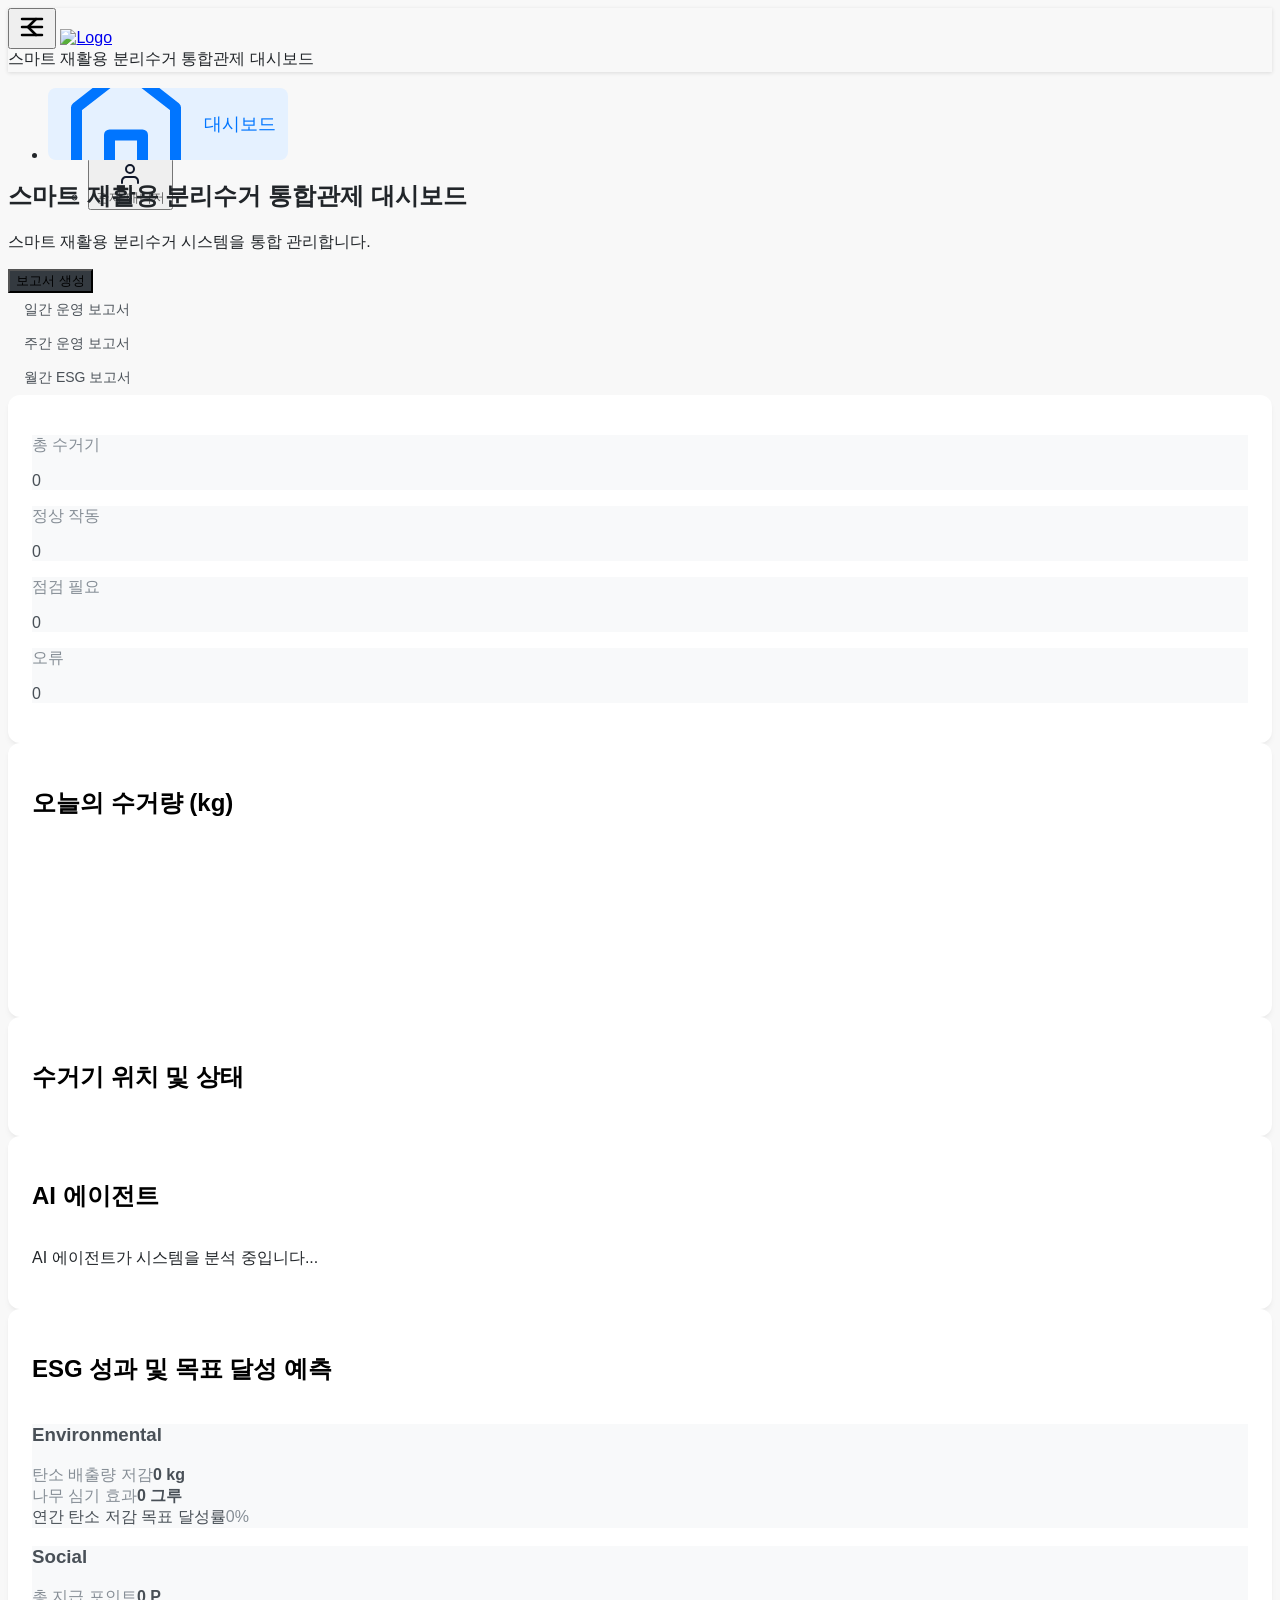
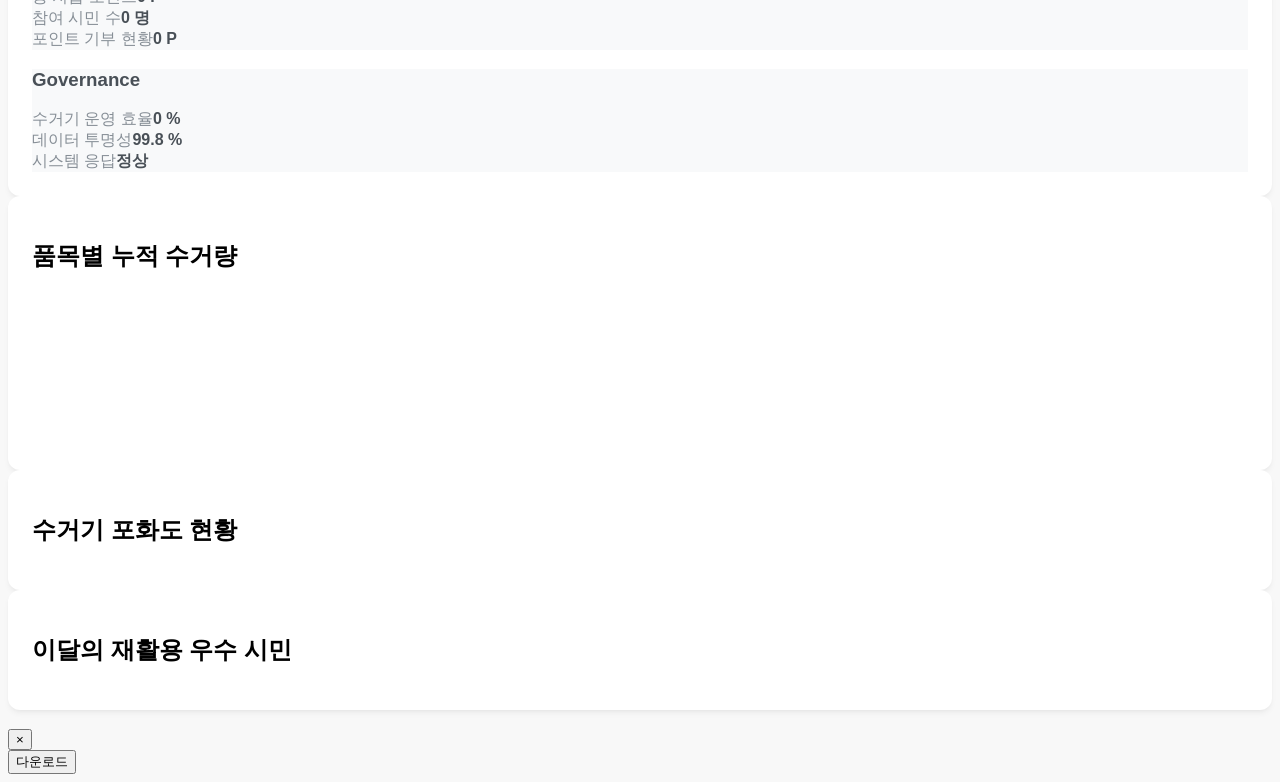
==== commit 47535995: "chore: 04 페이지(가스 관제) 제거 및 페이지 번호 재정렬 - 04.html(GASTRON 5대 가스 관제 대시보드) 삭제 - 05~09 페이지를 04~08로 번호 재정렬 " ====
--- a/pages/04.html
+++ b/pages/04.html
@@ -1,34 +1,53 @@
-<!DOCTYPE html>
+<!doctype html>
 <html lang="ko">
   <head>
     <meta charset="UTF-8" />
     <meta name="viewport" content="width=device-width, initial-scale=1.0" />
-    <title>GASTRON 5대 가스 실시간 통합 관제 대시보드</title>
+    <title>스마트 재활용 분리수거 대시보드</title>
     <link rel="icon" type="image/x-icon" href="../assets/favicon.png" />
     <script src="https://cdn.tailwindcss.com"></script>
+    <link href="./custom-styles.css" rel="stylesheet" />
     <script src="https://cdn.jsdelivr.net/npm/chart.js"></script>
     <script src="https://cdn.jsdelivr.net/npm/chartjs-adapter-date-fns"></script>
     <script src="https://unpkg.com/lucide@latest"></script>
     <link
-      href="https://fonts.googleapis.com/css2?family=Inter:wght@400;500;700&display=swap"
+      href="https://fonts.googleapis.com/css2?family=Inter:wght@400;500;700&family=Noto+Sans+KR:wght@400;500;700&display=swap"
       rel="stylesheet"
     />
-    <link rel="stylesheet" href="custom-styles.css" />
+    <!-- Leaflet.js for Map -->
+    <link
+      rel="stylesheet"
+      href="https://unpkg.com/leaflet@1.9.4/dist/leaflet.css"
+      integrity="sha256-p4NxAoJBhIIN+hmNHrzRCf9tD/miZyoHS5obTRR9BMY="
+      crossorigin=""
+    />
+    <script
+      src="https://unpkg.com/leaflet@1.9.4/dist/leaflet.js"
+      integrity="sha256-20nQCchB9co0qIjJZRGuk2/Z9VM+kNiyxNV1lvTlZBo="
+      crossorigin=""
+    ></script>
     <style>
       @font-face {
-        font-family: "SUIT-Regular";
-        src: url("../SUIT-Regular.woff2") format("woff2");
+        font-family: 'SUIT-Regular';
+        src: url('../SUIT-Regular.woff2') format('woff2');
         font-weight: 400;
         font-style: normal;
         font-display: swap;
       }
 
       body {
-        font-family: "SUIT-Regular", -apple-system, BlinkMacSystemFont,
-          "Segoe UI", Roboto, sans-serif;
+        font-family:
+          'SUIT-Regular',
+          -apple-system,
+          BlinkMacSystemFont,
+          'Segoe UI',
+          Roboto,
+          sans-serif;
         font-weight: 400;
         -webkit-font-smoothing: antialiased;
         -moz-osx-font-smoothing: grayscale;
+        background-color: #f8f8f8;
+        color: #212529;
       }
       /* 스크롤바 스타일링 */
       ::-webkit-scrollbar {
@@ -45,8 +64,25 @@
       ::-webkit-scrollbar-thumb:hover {
         background: #a8a8a8;
       }
+
+      /* Leaflet 지도 z-index 조정 */
+      .leaflet-pane,
+      .leaflet-map-pane,
+      .leaflet-control-container {
+        z-index: 1 !important;
+      }
+
+      .leaflet-popup-pane {
+        z-index: 700 !important;
+      }
+
+      .leaflet-tooltip-pane {
+        z-index: 650 !important;
+      }
       #sidebar {
-        transition: transform 0.3s ease-in-out, margin-left 0.3s ease-in-out;
+        transition:
+          transform 0.3s ease-in-out,
+          margin-left 0.3s ease-in-out;
         transform: translateX(0);
         width: 280px;
         flex-shrink: 0;
@@ -65,7 +101,9 @@
         gap: 0.75rem;
         cursor: pointer;
         color: #000000;
-        transition: background-color 0.2s, color 0.2s;
+        transition:
+          background-color 0.2s,
+          color 0.2s;
         font-weight: 500;
         padding: 0.75rem;
         border-radius: 0.5rem;
@@ -103,23 +141,15 @@
       .header {
         border-bottom-color: #e9ecef;
       }
-      .blueprint-bg {
+      .map-bg {
         background-color: #f1f3f5;
         border-color: #dee2e6;
       }
-      .modal-content {
-        background-color: #ffffff;
-        border-color: #dee2e6;
-      }
-      .modal-overlay {
-        background-color: rgba(0, 0, 0, 0.4);
-        z-index: 50;
-      }
       .text-main {
         color: #212529;
       }
       .text-sub {
-        color: #000000;
+        color: #495057;
       }
       .text-light {
         color: #868e96;
@@ -137,7 +167,6 @@
         background-color: #23272b;
       }
 
-      /* Dark Theme Overrides */
       .dark body {
         background-color: #121212;
         color: #e0e0e0;
@@ -150,17 +179,10 @@
       .dark .header {
         border-bottom-color: #333;
       }
-      .dark .blueprint-bg {
+      .dark .map-bg {
         background-color: #00000020;
         border-color: #333;
       }
-      .dark .modal-content {
-        background-color: #212121;
-        border-color: #424242;
-      }
-      .dark .modal-overlay {
-        background-color: rgba(0, 0, 0, 0.7);
-      }
       .dark .text-main {
         color: #ffffff;
       }
@@ -181,29 +203,6 @@
       }
       .dark .report-btn:hover {
         background-color: #343a40;
-      }
-
-      /* Light Theme Styles */
-      html:not(.dark) .text-main {
-        color: #212529;
-      }
-      html:not(.dark) .text-sub {
-        color: #000000;
-      }
-      html:not(.dark) .text-light {
-        color: #868e96;
-      }
-      html:not(.dark) .kpi-bg {
-        background-color: #f8f9fa;
-      }
-      html:not(.dark) .ai-action-bg {
-        background-color: #f1f3f5;
-      }
-      html:not(.dark) .report-btn {
-        background-color: #343a40;
-      }
-      html:not(.dark) .report-btn:hover {
-        background-color: #23272b;
       }
 
       .blinking-warning {
@@ -215,17 +214,14 @@
         }
       }
 
-      .status-normal {
+      .status-operational {
         color: #26c6da;
       }
-      .status-warning {
+      .status-inspect {
         color: #ffa726;
       }
-      .status-danger {
+      .status-error {
         color: #ef5350;
-      }
-      .status-error {
-        color: #bdbdbd;
       }
 
       ::-webkit-scrollbar {
@@ -250,73 +246,16 @@
         background: #adb5bd;
       }
 
-      .blueprint-zone {
-        position: absolute;
-        border: 1px dashed;
-        border-radius: 0.5rem;
-      }
-      .dark .blueprint-zone {
-        border-color: rgba(255, 255, 255, 0.2);
-      }
-      html:not(.dark) .blueprint-zone {
-        border-color: rgba(0, 0, 0, 0.2);
-      }
-      .blueprint-zone-title {
-        position: absolute;
-        top: -10px;
-        left: 10px;
-        padding: 0 5px;
-        font-size: 0.75rem;
-        font-weight: 500;
-      }
-      .dark .blueprint-zone-title {
-        background-color: #1e1e1e;
-        color: rgba(255, 255, 255, 0.5);
-      }
-      html:not(.dark) .blueprint-zone-title {
-        background-color: #ffffff;
-        color: #495057;
-      }
-
-      .sensor-dot {
-        position: absolute;
-        width: 14px;
-        height: 14px;
-        border-radius: 50%;
-        transition: all 0.3s ease;
-        cursor: pointer;
-        border: 2px solid rgba(0, 0, 0, 0.5);
-      }
-      .sensor-dot:hover {
-        transform: scale(1.8);
-        z-index: 10;
-      }
-
-      .gas-selector-btn {
-        padding: 0.35rem 1rem;
-        border-radius: 9999px;
-        border: 1px solid;
-        transition: all 0.2s ease-in-out;
-      }
-      .dark .gas-selector-btn {
-        border-color: #424242;
-        color: #bdbdbd;
-      }
-      html:not(.dark) .gas-selector-btn {
-        border-color: #ced4da;
-        color: #495057;
-      }
-      .gas-selector-btn.active {
-        font-weight: 600;
-        color: #ffffff;
-        background-color: var(--color-active);
-        border-color: var(--color-active);
-      }
-
-      #report-modal-body {
-        font-size: 1rem;
-        line-height: 1.7;
-      }
+      .fill-bar-bg {
+        background-color: #e9ecef;
+      }
+      .dark .fill-bar-bg {
+        background-color: #374151;
+      }
+      .fill-bar {
+        transition: width 0.5s ease-in-out;
+      }
+
       #report-modal-body h3 {
         font-size: 1.25rem;
         font-weight: 700;
@@ -370,19 +309,29 @@
         margin-bottom: 0.5rem;
       }
 
-      .risk-bar {
-        height: 8px;
-        border-radius: 4px;
-        transition: width 0.5s ease-in-out;
-      }
-
       /* 인쇄 전용 스타일 */
       @media print {
+        /* 페이지 설정을 먼저 정의 */
+        @page {
+          margin: 15mm !important;
+          size: A4 !important;
+        }
+
         /* 모든 요소 숨기기 */
         * {
           visibility: hidden !important;
-        }
-        
+          margin: 0 !important;
+          padding: 0 !important;
+        }
+
+        /* HTML과 BODY 초기화 */
+        html,
+        body {
+          height: auto !important;
+          overflow: visible !important;
+          background: white !important;
+        }
+
         /* 보고서 모달과 내용만 표시 */
         #report-modal,
         #report-modal *,
@@ -392,118 +341,134 @@
         #report-modal-body * {
           visibility: visible !important;
         }
-        
-        /* 모달 배경 및 불필요한 요소 숨기기 */
-        #report-modal .modal-overlay {
-          background: none !important;
+
+        /* 모달을 최상위로 직접 배치 */
+        #report-modal {
+          position: absolute !important;
+          top: 0 !important;
+          left: 0 !important;
+          right: 0 !important;
+          bottom: auto !important;
+          background: white !important;
+          transform: none !important;
+          z-index: 1 !important;
+          display: block !important;
+        }
+
+        #report-modal > div {
           position: static !important;
-        }
-        
-        #report-modal .modal-content {
-          position: static !important;
-          box-shadow: none !important;
-          border-radius: 0 !important;
+          margin: 0 !important;
+          padding: 0 !important;
           max-width: none !important;
           width: 100% !important;
           height: auto !important;
-          padding: 0 !important;
-          margin: 0 !important;
-        }
-        
-        /* 헤더의 닫기 버튼과 다운로드 버튼 숨기기 */
+          box-shadow: none !important;
+          border-radius: 0 !important;
+          background: white !important;
+          display: block !important;
+        }
+
+        /* 헤더와 불필요한 요소들 숨기기 */
         #close-report-modal-btn,
         #report-download-btn,
-        .header .flex.justify-end {
+        .mb-4.flex.items-center.justify-between.border-b.pb-4,
+        .mt-4.flex.justify-end.border-t.pt-4 {
           display: none !important;
-        }
-        
+          visibility: hidden !important;
+        }
+
         /* 제목 스타일 */
         #report-modal-title {
-          font-size: 24px !important;
+          font-size: 20px !important;
           font-weight: bold !important;
           color: #000 !important;
-          margin-bottom: 20px !important;
+          margin: 0 0 15px 0 !important;
+          padding: 0 !important;
           text-align: center !important;
-        }
-        
+          display: block !important;
+        }
+
         /* 본문 내용 스타일 */
         #report-modal-body {
           color: #333 !important;
-          line-height: 1.6 !important;
-          font-size: 14px !important;
+          line-height: 1.5 !important;
+          font-size: 12px !important;
           padding: 0 !important;
+          margin: 0 !important;
           overflow: visible !important;
           height: auto !important;
           max-height: none !important;
-        }
-        
+          display: block !important;
+        }
+
         #report-modal-body h3 {
           color: #000 !important;
-          font-size: 18px !important;
+          font-size: 16px !important;
           font-weight: bold !important;
-          margin: 20px 0 10px 0 !important;
+          margin: 15px 0 8px 0 !important;
+          padding: 0 !important;
           page-break-after: avoid !important;
         }
-        
+
+        #report-modal-body h3:first-child {
+          margin-top: 0 !important;
+        }
+
         #report-modal-body table {
           width: 100% !important;
           border-collapse: collapse !important;
-          margin: 15px 0 !important;
+          margin: 10px 0 !important;
           page-break-inside: avoid !important;
         }
-        
+
         #report-modal-body th,
         #report-modal-body td {
           border: 1px solid #333 !important;
-          padding: 8px !important;
+          padding: 6px !important;
           text-align: left !important;
-          font-size: 12px !important;
-        }
-        
+          font-size: 11px !important;
+          line-height: 1.3 !important;
+        }
+
         #report-modal-body th {
-          background-color: #f0f0f0 !important;
+          background-color: #f5f5f5 !important;
           font-weight: bold !important;
         }
-        
+
         #report-modal-body .tag {
           display: inline-block !important;
-          padding: 2px 6px !important;
-          border: 1px solid #333 !important;
-          border-radius: 8px !important;
-          font-size: 10px !important;
-          margin: 2px !important;
+          padding: 1px 4px !important;
+          border: 1px solid #666 !important;
+          border-radius: 4px !important;
+          font-size: 9px !important;
+          margin: 1px !important;
           background-color: #f8f8f8 !important;
-        }
-        
+          color: #333 !important;
+        }
+
         #report-modal-body ul,
         #report-modal-body ol {
-          margin: 10px 0 !important;
-          padding-left: 20px !important;
-        }
-        
+          margin: 8px 0 !important;
+          padding-left: 15px !important;
+        }
+
         #report-modal-body li {
+          margin: 3px 0 !important;
+          line-height: 1.4 !important;
+        }
+
+        #report-modal-body p {
           margin: 5px 0 !important;
           line-height: 1.4 !important;
-        }
-        
-        /* 페이지 설정 */
-        @page {
-          margin: 20mm !important;
-          size: A4 !important;
-        }
-        
-        /* 페이지 나누기 */
-        .page-break {
-          page-break-before: always !important;
         }
       }
     </style>
   </head>
   <body class="bg-[#f8f8f8]">
     <!-- Header -->
-    <header class="fixed top-0 left-0 right-0 bg-white border-b shadow-2 z-50">
+    <header class="fixed left-0 right-0 top-0 z-50 border-b bg-white shadow-2">
       <div
-        class="max-h-16 overflow-hidden ease flex w-full flex-col justify-start px-5 transition-[max-height] duration-150 sm:flex-row sm:items-center sm:justify-between sm:overflow-visible sm:border-none"
+        class="ease flex max-h-16 w-full flex-col justify-start overflow-hidden px-5 transition-[max-height] duration-150 sm:flex-row sm:items-center sm:justify-between sm:overflow-visible sm:border-none"
       >
         <div class="my-auto flex min-h-16 items-center gap-3 sm:gap-4">
           <button
@@ -546,22 +511,22 @@
             />
           </a>
           <div
-            class="hidden line-clamp-1 w-fit whitespace-nowrap text-2xl font-bold text-gray-800"
+            class="text-gray-800 line-clamp-1 hidden w-fit whitespace-nowrap text-2xl font-bold"
           >
-            GASTRON 5대 가스 실시간 통합 관제 대시보드
+            스마트 재활용 분리수거 통합관제 대시보드
           </div>
         </div>
         <ul
           class="relative z-50 my-auto flex min-h-16 w-full justify-center gap-2 sm:border-none"
         >
           <div
-            class="flex flex-1 items-center gap-3 whitespace-nowrap text-base text-gray-700 max-sm:flex-wrap"
+            class="text-gray-700 flex flex-1 items-center gap-3 whitespace-nowrap text-base max-sm:flex-wrap"
           >
             <nav
               aria-label="Main"
               data-orientation="horizontal"
               dir="ltr"
-              class="relative z-10 flex flex-1 items-center w-full max-w-full justify-evenly sm:justify-end"
+              class="relative z-10 flex w-full max-w-full flex-1 items-center justify-evenly sm:justify-end"
             >
               <div style="position: relative gap-y-1">
                 <ul
@@ -571,7 +536,7 @@
                 >
                   <li class="flex flex-1 justify-center">
                     <button
-                      class="group inline-flex items-center justify-center rounded-md py-2 transition-colors hover:bg-transparent hover:text-accent-foreground focus:bg-transparent focus:text-accent-foreground focus:outline-none disabled:opacity-50 data-[active]:bg-transparent date-[active]:text-primary data-[state=open]:bg-transparent group group h-13 w-full px-0 text-lg font-bold disabled:pointer-events-auto disabled:cursor-not-allowed disabled:text-gray-500"
+                      class="date-[active]:text-primary disabled:text-gray-500 group group group inline-flex h-13 w-full items-center justify-center rounded-md px-0 py-2 text-lg font-bold transition-colors hover:bg-transparent hover:text-accent-foreground focus:bg-transparent focus:text-accent-foreground focus:outline-none disabled:pointer-events-auto disabled:cursor-not-allowed disabled:opacity-50 data-[active]:bg-transparent data-[state=open]:bg-transparent"
                     >
                       <div>
                         <svg
@@ -616,12 +581,12 @@
                   </li>
                   <li>
                     <div
-                      class="mx-2 my-auto h-3 w-px shrink-0 bg-graysclae-600"
+                      class="bg-graysclae-600 mx-2 my-auto h-3 w-px shrink-0"
                     ></div>
                   </li>
                   <li class="flex flex-1 justify-center">
                     <button
-                      class="group inline-flex items-center justify-center rounded-md py-2 font-medium transition-colors hover:bg-transparent hover:text-accent-foreground focus:bg-transparent focus:text-accent-foreground focus:outline-none disabled:opacity-50 data-[active]:bg-transparent date-[active]:text-primary data-[state=open]:bg-transparent group group h-13 w-full bg-white px-0 text-lg disabled:pointer-events-auto disabled:cursor-not-allowed disabled:text-gray-500"
+                      class="date-[active]:text-primary disabled:text-gray-500 group group group inline-flex h-13 w-full items-center justify-center rounded-md bg-white px-0 py-2 text-lg font-medium transition-colors hover:bg-transparent hover:text-accent-foreground focus:bg-transparent focus:text-accent-foreground focus:outline-none disabled:pointer-events-auto disabled:cursor-not-allowed disabled:opacity-50 data-[active]:bg-transparent data-[state=open]:bg-transparent"
                     >
                       <div class="flex items-center gap-1.5">
                         <svg
@@ -648,7 +613,7 @@
                           ></path>
                         </svg>
                         <div
-                          class="my-auto hidden text-grayscale-300 group-data-[state=open]:text-primary sm:flex no-layout-shift"
+                          class="no-layout-shift my-auto hidden text-grayscale-300 group-data-[state=open]:text-primary sm:flex"
                           data-text="관제 매니저"
                         >
                           관제 매니저
@@ -659,10 +624,9 @@
                 </ul>
               </div>
               <div
-                class="absolute left-auto top-full flex justify-center right-auto sm:-right-4 lg:-right-5"
+                class="absolute left-auto right-auto top-full flex justify-center sm:-right-4 lg:-right-5"
               ></div>
             </nav>
-          </div>
           </div>
         </ul>
       </div>
@@ -672,11 +636,11 @@
       <!-- New Sidebar -->
       <aside
         id="sidebar"
-        class="z-40 bg-white shadow-lg rounded-2xl ml-5 my-5 border border-solid border-grayscale-700"
+        class="z-40 my-5 ml-5 rounded-2xl border border-solid border-grayscale-700 bg-white shadow-lg"
       >
-        <div class="no-scrollbar flex flex-col h-full overflow-y-auto">
+        <div class="no-scrollbar flex h-full flex-col overflow-y-auto">
           <nav id="lnb" class="p-4 text-lg font-medium">
-            <ul class="flex flex-col gap-1.5 mt-[1px]">
+            <ul class="mt-[1px] flex flex-col gap-1.5">
               <li class="py-[2px]">
                 <div
                   id="nav-dashboard"
@@ -685,7 +649,7 @@
                   class="active-sidebar-item"
                 >
                   <svg
-                    class="w-6 h-6"
+                    class="h-6 w-6"
                     fill="none"
                     stroke="currentColor"
                     viewBox="0 0 24 24"
@@ -716,8 +680,8 @@
       </aside>
 
       <!-- 메인 컨텐츠 영역 -->
-      <div class="flex-1 flex flex-col overflow-hidden main-content">
-        <main class="flex-1 p-6 overflow-y-auto">
+      <div class="main-content flex flex-1 flex-col overflow-hidden">
+        <main class="flex-1 overflow-y-auto p-6">
           <!-- 페이지 컨테이너 -->
           <div id="page-content">
             <!-- 대시보드 페이지 -->
@@ -725,11 +689,11 @@
               <!-- Page Title -->
               <div class="mb-6 flex items-start justify-between">
                 <div>
-                  <h2 class="text-[30px] font-bold text-gray-800">
-                    GASTRON 5대 가스 실시간 통합 관제 대시보드
+                  <h2 class="text-gray-800 text-[30px] font-bold">
+                    스마트 재활용 분리수거 통합관제 대시보드
                   </h2>
-                  <p class="text-sm text-gray-500">
-                    AI 기반 자동 위험 감지 시스템으로 5대 가스를 실시간 모니터링합니다.
+                  <p class="text-gray-500 text-sm">
+                    스마트 재활용 분리수거 시스템을 통합 관리합니다.
                   </p>
                 </div>
                 <!-- 보고서 생성 버튼 -->
@@ -742,16 +706,16 @@
                   </button>
                   <div
                     id="report-menu"
-                    class="absolute right-0 z-20 mt-2 hidden w-48 rounded-md bg-white py-1 shadow-lg border"
+                    class="absolute right-0 z-20 mt-2 hidden w-48 rounded-md border bg-white py-1 shadow-lg"
                   >
                     <a href="#" class="report-menu-item" data-report-type="일간"
-                      >일간 보고서</a
+                      >일간 운영 보고서</a
                     >
                     <a href="#" class="report-menu-item" data-report-type="주간"
-                      >주간 보고서</a
+                      >주간 운영 보고서</a
                     >
-                    <a href="#" class="report-menu-item" data-report-type="월간"
-                      >월간 보고서</a
+                    <a href="#" class="report-menu-item" data-report-type="ESG"
+                      >월간 ESG 보고서</a
                     >
                   </div>
                 </div>
@@ -768,155 +732,269 @@
                 .report-menu-item:hover {
                   background-color: #f1f3f5;
                 }
-                .dark .report-menu-item {
-                  color: #e0e0e0;
-                }
-                .dark .report-menu-item:hover {
-                  background-color: #343a40;
-                }
               </style>
               <div class="grid grid-cols-1 gap-5 lg:grid-cols-12">
-      <div class="widget lg:col-span-8">
-        <div class="grid h-full grid-cols-2 gap-5 sm:grid-cols-4">
-          <div class="kpi-bg flex items-center gap-4 rounded-lg p-4">
-            <div class="rounded-full bg-blue-500/10 p-3">
-              <i data-lucide="server" class="h-6 w-6"></i>
-            </div>
-            <div>
-              <p class="text-light text-sm">총 센서</p>
-              <p id="total-sensors" class="text-sub text-2xl font-bold">0</p>
-            </div>
-          </div>
-          <div class="kpi-bg flex items-center gap-4 rounded-lg p-4">
-            <div class="rounded-full bg-green-500/10 p-3">
-              <i data-lucide="check-circle" class="h-6 w-6"></i>
-            </div>
-            <div>
-              <p class="text-light text-sm">정상</p>
-              <p id="normal-sensors" class="text-sub text-2xl font-bold">0</p>
-            </div>
-          </div>
-          <div class="kpi-bg flex items-center gap-4 rounded-lg p-4">
-            <div class="rounded-full bg-orange-500/10 p-3">
-              <i
-                data-lucide="alert-triangle"
-                class="h-6 w-6"
-              ></i>
-            </div>
-            <div>
-              <p class="text-light text-sm">경보</p>
-              <p id="warning-sensors" class="text-sub text-2xl font-bold">0</p>
-            </div>
-          </div>
-          <div class="kpi-bg flex items-center gap-4 rounded-lg p-4">
-            <div class="rounded-full bg-red-500/10 p-3">
-              <i data-lucide="x-circle" class="h-6 w-6"></i>
-            </div>
-            <div>
-              <p class="text-light text-sm">오류/위험</p>
-              <p id="error-sensors" class="text-sub text-2xl font-bold">0</p>
-            </div>
-          </div>
-        </div>
-      </div>
-      <div class="widget lg:col-span-4" id="risk-score-widget">
-        <h2 class="text-sub mb-6 w-full text-center text-lg font-semibold">
-          시설 종합 위험도
-        </h2>
-        <div class="flex w-full flex-grow items-center justify-center">
-          <canvas id="risk-score-gauge"></canvas>
-        </div>
-      </div>
-
-      <div class="widget h-[420px] lg:col-span-7">
-        <h2 class="text-sub mb-6 flex items-center gap-2 text-lg font-semibold">
-          <i data-lucide="map"></i> 센서 배치 및 상태
-        </h2>
-        <div
-          id="blueprint-container"
-          class="blueprint-bg relative flex-grow overflow-hidden rounded-lg p-2"
-        ></div>
-      </div>
-      <div class="widget h-[420px] lg:col-span-5">
-        <h2 class="text-sub mb-6 flex items-center gap-2 text-lg font-semibold">
-          <i data-lucide="brain"></i> AI 에이전트
-        </h2>
-        <div
-          id="ai-feed"
-          class="flex-grow space-y-4 overflow-y-auto pr-2 flex items-center justify-center"
-        >
-          <p class="text-light text-center flex flex-col items-center gap-2">
-            <i data-lucide="brain" class="w-12 h-12 text-cyan-400"></i>
-            AI 에이전트가 시스템을 분석 중입니다...
-          </p>
-        </div>
-      </div>
-
-      <div class="widget h-[380px] lg:col-span-6">
-        <h2 class="text-sub mb-6 flex items-center gap-2 text-lg font-semibold">
-          <i data-lucide="radio-tower"></i> 주요 센서
-          모니터링
-        </h2>
-        <div
-          id="key-sensors-list"
-          class="flex-grow space-y-3 overflow-y-auto pr-2"
-        ></div>
-      </div>
-      <div class="widget h-[380px] lg:col-span-6">
-        <h2 class="text-sub mb-6 flex items-center gap-2 text-lg font-semibold">
-          <i data-lucide="siren"></i> 경보 발생 현황
-        </h2>
-        <div id="alarm-list" class="flex-grow space-y-2 overflow-y-auto pr-2 flex items-center justify-center">
-          <p class="text-light text-center flex flex-col items-center gap-2">
-            <i data-lucide="shield-check" class="w-12 h-12 text-cyan-400"></i>
-            현재 경보 발생 내역이 없습니다.
-          </p>
-        </div>
-      </div>
-
-      <div class="widget h-[380px] lg:col-span-4" id="alarm-history-widget">
-        <h2 class="text-sub mb-6 flex items-center gap-2 text-lg font-semibold">
-          <i data-lucide="bar-chart-3"></i> 경보 발생
-          이력 (최근 7일)
-        </h2>
-        <div class="flex-grow"><canvas id="alarm-history-chart"></canvas></div>
-      </div>
-      <div class="widget h-[380px] lg:col-span-4" id="sensor-status-widget">
-        <h2 class="text-sub mb-6 flex items-center gap-2 text-lg font-semibold">
-          <i data-lucide="pie-chart"></i> 센서 상태 분포
-        </h2>
-        <div class="flex flex-grow items-center justify-center">
-          <canvas id="sensor-status-chart"></canvas>
-        </div>
-      </div>
-      <div class="widget h-[380px] lg:col-span-4">
-        <h2 class="text-sub mb-6 flex items-center gap-2 text-lg font-semibold">
-          <i data-lucide="list-checks"></i> 가스별 위험도
-          분석
-        </h2>
-        <div
-          id="gas-risk-analysis"
-          class="flex-grow space-y-4 overflow-y-auto pr-2"
-        ></div>
-      </div>
-
-      <div class="widget h-[420px] lg:col-span-12" id="main-chart-widget">
-        <div class="mb-4 flex flex-wrap items-center justify-between gap-4">
-          <h2
-            id="main-chart-title"
-            class="text-sub flex items-center gap-2 text-lg font-semibold"
-          ></h2>
-          <div
-            id="gas-selector"
-            class="flex flex-wrap items-center gap-2 text-sm"
-          ></div>
-          <div
-            id="live-concentration"
-            class="font-mono text-3xl font-bold"
-          ></div>
-        </div>
-        <div class="flex-grow pb-4"><canvas id="gas-chart"></canvas></div>
-      </div>
+                <div class="widget lg:col-span-8">
+                  <div class="grid h-full grid-cols-2 gap-5 sm:grid-cols-4">
+                    <div class="kpi-bg flex items-center gap-4 rounded-lg p-4">
+                      <div class="rounded-full bg-blue-500/10 p-3">
+                        <i
+                          data-lucide="server"
+                          class="h-6 w-6 text-blue-400"
+                        ></i>
+                      </div>
+                      <div>
+                        <p class="text-light text-sm">총 수거기</p>
+                        <p
+                          id="total-machines"
+                          class="text-sub text-2xl font-bold"
+                        >
+                          0
+                        </p>
+                      </div>
+                    </div>
+                    <div class="kpi-bg flex items-center gap-4 rounded-lg p-4">
+                      <div class="rounded-full bg-green-500/10 p-3">
+                        <i
+                          data-lucide="check-circle"
+                          class="h-6 w-6 text-green-400"
+                        ></i>
+                      </div>
+                      <div>
+                        <p class="text-light text-sm">정상 작동</p>
+                        <p
+                          id="operational-machines"
+                          class="text-sub text-2xl font-bold"
+                        >
+                          0
+                        </p>
+                      </div>
+                    </div>
+                    <div class="kpi-bg flex items-center gap-4 rounded-lg p-4">
+                      <div class="rounded-full bg-orange-500/10 p-3">
+                        <i
+                          data-lucide="alert-triangle"
+                          class="h-6 w-6 text-orange-400"
+                        ></i>
+                      </div>
+                      <div>
+                        <p class="text-light text-sm">점검 필요</p>
+                        <p
+                          id="inspect-machines"
+                          class="text-sub text-2xl font-bold"
+                        >
+                          0
+                        </p>
+                      </div>
+                    </div>
+                    <div class="kpi-bg flex items-center gap-4 rounded-lg p-4">
+                      <div class="rounded-full bg-red-500/10 p-3">
+                        <i
+                          data-lucide="x-circle"
+                          class="h-6 w-6 text-red-500"
+                        ></i>
+                      </div>
+                      <div>
+                        <p class="text-light text-sm">오류</p>
+                        <p
+                          id="error-machines"
+                          class="text-sub text-2xl font-bold"
+                        >
+                          0
+                        </p>
+                      </div>
+                    </div>
+                  </div>
+                </div>
+                <div class="widget lg:col-span-4" id="today-collection-widget">
+                  <h2
+                    class="mb-6 flex items-center gap-2 text-lg font-semibold"
+                    style="color: #000"
+                  >
+                    오늘의 수거량 (kg)
+                  </h2>
+                  <div
+                    class="flex w-full flex-grow items-center justify-center"
+                  >
+                    <canvas id="today-collection-chart"></canvas>
+                  </div>
+                </div>
+
+                <div class="widget h-[420px] lg:col-span-7">
+                  <h2
+                    class="mb-6 flex items-center gap-2 text-lg font-semibold"
+                    style="color: #000"
+                  >
+                    <i data-lucide="map" style="color: #000"></i> 수거기 위치 및
+                    상태
+                  </h2>
+                  <div
+                    id="map-container"
+                    class="map-bg relative flex-grow overflow-hidden rounded-lg"
+                    style="height: 100%"
+                  ></div>
+                </div>
+                <div class="widget h-[420px] lg:col-span-5">
+                  <h2
+                    class="mb-6 flex items-center gap-2 text-lg font-semibold"
+                    style="color: #000"
+                  >
+                    <i data-lucide="brain" style="color: #000"></i> AI 에이전트
+                  </h2>
+                  <div
+                    id="ai-feed"
+                    class="flex flex-grow items-center justify-center space-y-4 overflow-y-auto pr-2"
+                  >
+                    <p
+                      class="text-gray-500 flex flex-col items-center gap-2 text-center"
+                    >
+                      <i
+                        data-lucide="brain"
+                        class="text-gray-400 h-12 w-12"
+                      ></i>
+                      AI 에이전트가 시스템을 분석 중입니다...
+                    </p>
+                  </div>
+                </div>
+
+                <div class="widget lg:col-span-12">
+                  <h2
+                    class="mb-6 flex items-center gap-2 text-lg font-semibold"
+                    style="color: #000"
+                  >
+                    <i data-lucide="leaf" style="color: #000"></i> ESG 성과 및
+                    목표 달성 예측
+                  </h2>
+                  <div
+                    class="grid grid-cols-1 gap-5 md:grid-cols-2 lg:grid-cols-4"
+                  >
+                    <div class="kpi-bg col-span-1 rounded-lg p-4 md:col-span-2">
+                      <h3 class="text-sub mb-3 font-bold">Environmental</h3>
+                      <div class="space-y-4">
+                        <div class="flex items-center justify-between">
+                          <span class="text-light text-sm"
+                            >탄소 배출량 저감</span
+                          ><strong id="co2-reduction" class="text-sub text-lg"
+                            >0 kg</strong
+                          >
+                        </div>
+                        <div class="flex items-center justify-between">
+                          <span class="text-light text-sm">나무 심기 효과</span
+                          ><strong id="tree-effect" class="text-sub text-lg"
+                            >0 그루</strong
+                          >
+                        </div>
+                        <div>
+                          <div
+                            class="mb-1 flex items-center justify-between text-sm"
+                          >
+                            <span class="text-sub font-medium"
+                              >연간 탄소 저감 목표 달성률</span
+                            ><span id="co2-goal-percent" class="text-light"
+                              >0%</span
+                            >
+                          </div>
+                          <div class="fill-bar-bg h-2.5 w-full rounded-full">
+                            <div
+                              id="co2-goal-bar"
+                              class="fill-bar h-2.5 rounded-full bg-green-500"
+                              style="width: 0%"
+                            ></div>
+                          </div>
+                          <p
+                            id="co2-goal-prediction"
+                            class="text-light mt-1 text-right text-xs"
+                          ></p>
+                        </div>
+                      </div>
+                    </div>
+                    <div class="kpi-bg rounded-lg p-4">
+                      <h3 class="text-sub mb-3 font-bold">Social</h3>
+                      <div class="space-y-4">
+                        <div class="flex items-center justify-between">
+                          <span class="text-light text-sm">총 지급 포인트</span
+                          ><strong id="total-points" class="text-sub text-lg"
+                            >0 P</strong
+                          >
+                        </div>
+                        <div class="flex items-center justify-between">
+                          <span class="text-light text-sm">참여 시민 수</span
+                          ><strong id="citizen-count" class="text-sub text-lg"
+                            >0 명</strong
+                          >
+                        </div>
+                        <div class="flex items-center justify-between">
+                          <span class="text-light text-sm"
+                            >포인트 기부 현황</span
+                          ><strong id="donated-points" class="text-sub text-lg"
+                            >0 P</strong
+                          >
+                        </div>
+                      </div>
+                    </div>
+                    <div class="kpi-bg rounded-lg p-4">
+                      <h3 class="text-sub mb-3 font-bold">Governance</h3>
+                      <div class="space-y-4">
+                        <div class="flex items-center justify-between">
+                          <span class="text-light text-sm"
+                            >수거기 운영 효율</span
+                          ><strong id="op-efficiency" class="text-sub text-lg"
+                            >0 %</strong
+                          >
+                        </div>
+                        <div class="flex items-center justify-between">
+                          <span class="text-light text-sm">데이터 투명성</span
+                          ><strong class="text-sub text-lg">99.8 %</strong>
+                        </div>
+                        <div class="flex items-center justify-between">
+                          <span class="text-light text-sm">시스템 응답</span
+                          ><strong id="response-time" class="text-sub text-lg"
+                            >정상</strong
+                          >
+                        </div>
+                      </div>
+                    </div>
+                  </div>
+                </div>
+
+                <div class="widget h-[380px] lg:col-span-4">
+                  <h2
+                    class="mb-6 flex items-center gap-2 text-lg font-semibold"
+                    style="color: #000"
+                  >
+                    <i data-lucide="trash-2" style="color: #000"></i> 품목별
+                    누적 수거량
+                  </h2>
+                  <div class="flex-grow">
+                    <canvas id="collection-by-type-chart"></canvas>
+                  </div>
+                </div>
+                <div class="widget h-[380px] lg:col-span-4">
+                  <h2
+                    class="mb-6 flex items-center gap-2 text-lg font-semibold"
+                    style="color: #000"
+                  >
+                    <i data-lucide="battery-charging" style="color: #000"></i>
+                    수거기 포화도 현황
+                  </h2>
+                  <div
+                    id="fill-level-list"
+                    class="flex-grow space-y-3 overflow-y-auto pr-2"
+                  ></div>
+                </div>
+                <div class="widget h-[380px] lg:col-span-4">
+                  <h2
+                    class="mb-6 flex items-center gap-2 text-lg font-semibold"
+                    style="color: #000"
+                  >
+                    <i data-lucide="award" style="color: #000"></i> 이달의
+                    재활용 우수 시민
+                  </h2>
+                  <div
+                    id="leaderboard"
+                    class="flex-grow space-y-3 overflow-y-auto pr-2"
+                  ></div>
+                </div>
               </div>
             </div>
           </div>
@@ -925,41 +1003,18 @@
     </div>
 
     <div
-      id="sensor-modal"
-      class="modal-overlay fixed inset-0 flex hidden items-center justify-center bg-black/60"
+      id="report-modal"
+      class="fixed inset-0 z-[9999] flex hidden items-center justify-center bg-black/60"
     >
-      <div class="modal-content w-full max-w-4xl">
-        <div class="mb-6 flex items-center justify-between">
-          <div>
-            <h3
-              id="modal-sensor-location"
-              class="text-main text-2xl font-bold"
-            ></h3>
-            <p id="modal-sensor-status" class="text-sm"></p>
-          </div>
-          <button
-            id="close-sensor-modal-btn"
-            class="text-light hover:text-main text-4xl"
-          >
-            &times;
-          </button>
-        </div>
-        <div
-          id="modal-gas-details"
-          class="grid grid-cols-1 gap-4 md:grid-cols-2"
-        ></div>
-      </div>
-    </div>
-    <div
-      id="report-modal"
-      class="modal-overlay fixed inset-0 flex hidden items-center justify-center bg-black/60 p-6"
-    >
-      <div class="modal-content p-6 rounded-xl shadow-2xl" style="max-width: calc(4rem*16 + 40px)">
-        <div class="header mb-4 flex items-center justify-between pb-4">
-          <h3 id="report-modal-title" class="text-main text-2xl font-bold"></h3>
+      <div class="mx-4 w-full max-w-4xl rounded-lg bg-white p-6 shadow-xl">
+        <div class="mb-4 flex items-center justify-between border-b pb-4">
+          <h3
+            id="report-modal-title"
+            class="text-gray-800 text-2xl font-bold"
+          ></h3>
           <button
             id="close-report-modal-btn"
-            class="text-light hover:text-main text-4xl"
+            class="text-gray-400 hover:text-gray-600 text-4xl"
           >
             &times;
           </button>
@@ -967,12 +1022,12 @@
         <div class="flex flex-grow flex-col">
           <div
             id="report-modal-body"
-            class="text-sub h-[70vh] max-w-none overflow-y-auto pr-4 p-4 rounded-lg"
+            class="text-gray-700 max-h-[70vh] max-w-none overflow-y-auto pr-4"
           ></div>
-          <div class="header mt-4 flex justify-end border-t pt-4">
+          <div class="mt-4 flex justify-end border-t pt-4">
             <button
               id="report-download-btn"
-              class="report-btn rounded-lg px-4 py-2 font-bold text-white transition-colors"
+              class="bg-gray-800 hover:bg-gray-700 rounded-lg px-4 py-2 font-bold text-white transition-colors"
             >
               다운로드
             </button>
@@ -983,881 +1038,625 @@
 
     <script>
       lucide.createIcons();
-      const TOTAL_SENSORS = 50;
-      const CHART_DATA_POINTS = 30;
-      const GASES = {
-        o2: {
-          name: '산소',
-          unit: '%',
-          color: '#26C6DA',
-          normal: 20.9,
-          warn_low: 19.5,
-          danger_low: 18.0,
-          action_warn:
-            '산소 농도 저하. 해당 구역 작업자 확인 및 환기 상태 점검.',
-          action_danger: '산소 결핍 위험! 작업자 즉시 대피 및 구역 폐쇄.',
-        },
-        co: {
-          name: '일산화탄소',
-          unit: 'ppm',
-          color: '#FFA726',
-          normal: 10,
-          warn_high: 30,
-          danger_high: 100,
-          action_warn: 'CO 누출 의심. 즉시 환기 및 누출원 점검 필요.',
-          action_danger: 'CO 중독 위험! 즉시 대피 및 방독면 착용 후 진입.',
-        },
-        h2s: {
-          name: '황화수소',
-          unit: 'ppm',
-          color: '#EC407A',
-          normal: 1,
-          warn_high: 10,
-          danger_high: 20,
-          action_warn: 'H₂S 누출 의심. 즉시 환기 및 휴대용 감지기로 재확인.',
-          action_danger: 'H₂S 중독 위험! 즉시 대피 및 관계자 외 출입 금지.',
-        },
-        lel: {
-          name: '가연성가스',
-          unit: '%LEL',
-          color: '#EF5350',
-          normal: 0,
-          warn_high: 10,
-          danger_high: 25,
-          action_warn: '폭발 위험성 증가. 화기 작업 금지 및 누출원 확인.',
-          action_danger: '폭발 위험! 즉시 대피 및 스파크 발생원 차단.',
-        },
-        co2: {
-          name: '이산화탄소',
-          unit: 'ppm',
-          color: '#42A5F5',
-          normal: 400,
-          warn_high: 1000,
-          danger_high: 5000,
-          action_warn: '환기 불량 의심. 실내 공기질 점검 및 환기 시스템 가동.',
-          action_danger: '질식 위험! 작업자 대피 및 환기량 최대로 확보.',
-        },
+
+      // --- Sidebar Toggle ---
+      const sidebar = document.getElementById('sidebar');
+      const sidebarToggleBtn = document.getElementById('sidebar-toggle-btn');
+      const sidebarToggleIconClose = document.getElementById(
+        'sidebar-toggle-icon-close'
+      );
+      const sidebarToggleIconOpen = document.getElementById(
+        'sidebar-toggle-icon-open'
+      );
+
+      if (sidebarToggleBtn) {
+        sidebarToggleBtn.addEventListener('click', function () {
+          sidebar.classList.toggle('sidebar-closed');
+          sidebarToggleIconClose.classList.toggle('hidden');
+          sidebarToggleIconOpen.classList.toggle('hidden');
+        });
+      }
+
+      const TOTAL_MACHINES = 43;
+      const RECYCLABLES = {
+        pet: { name: 'PET', color: '#42A5F5', co2_factor: 2.1 },
+        can: { name: '캔', color: '#9E9E9E', co2_factor: 9.1 },
+        paper: { name: '종이', color: '#66BB6A', co2_factor: 0.9 },
+        plastic: { name: '플라스틱', color: '#FFEE58', co2_factor: 2.3 },
       };
-      let sensors = [],
-        mainChart,
-        riskScoreGauge,
-        alarmHistoryChart,
-        sensorStatusChart,
-        activeMainChartGas = 'lel',
-        activeModalSensorId = null;
-      let detailCharts = {};
+      let machines = [],
+        map,
+        markers = [];
+      let todayCollectionChart, collectionByTypeChart;
+      let accumulatedPoints = 1450000,
+        citizenCount = 830,
+        donatedPoints = 124500;
+      const CO2_GOAL = 50000;
 
       const elements = {
         openReportMenuBtn: document.getElementById('open-report-menu-btn'),
         reportMenu: document.getElementById('report-menu'),
-        totalSensors: document.getElementById('total-sensors'),
-        normalSensors: document.getElementById('normal-sensors'),
-        warningSensors: document.getElementById('warning-sensors'),
-        errorSensors: document.getElementById('error-sensors'),
+        totalMachines: document.getElementById('total-machines'),
+        operationalMachines: document.getElementById('operational-machines'),
+        inspectMachines: document.getElementById('inspect-machines'),
+        errorMachines: document.getElementById('error-machines'),
+        todayCollectionChart: document.getElementById('today-collection-chart'),
+        mapContainer: document.getElementById('map-container'),
         aiFeed: document.getElementById('ai-feed'),
-        alarmList: document.getElementById('alarm-list'),
-        riskScoreGauge: document.getElementById('risk-score-gauge'),
-        gasRiskAnalysis: document.getElementById('gas-risk-analysis'),
-        keySensorsList: document.getElementById('key-sensors-list'),
-        alarmHistoryChart: document.getElementById('alarm-history-chart'),
-        sensorStatusChart: document.getElementById('sensor-status-chart'),
-        mainChartTitle: document.getElementById('main-chart-title'),
-        gasSelector: document.getElementById('gas-selector'),
-        liveConcentration: document.getElementById('live-concentration'),
-        blueprintContainer: document.getElementById('blueprint-container'),
+        collectionByTypeChart: document.getElementById(
+          'collection-by-type-chart'
+        ),
+        fillLevelList: document.getElementById('fill-level-list'),
+        leaderboard: document.getElementById('leaderboard'),
+        co2Reduction: document.getElementById('co2-reduction'),
+        treeEffect: document.getElementById('tree-effect'),
+        co2GoalPercent: document.getElementById('co2-goal-percent'),
+        co2GoalBar: document.getElementById('co2-goal-bar'),
+        co2GoalPrediction: document.getElementById('co2-goal-prediction'),
+        totalPoints: document.getElementById('total-points'),
+        citizenCount: document.getElementById('citizen-count'),
+        donatedPoints: document.getElementById('donated-points'),
+        opEfficiency: document.getElementById('op-efficiency'),
         reportModal: document.getElementById('report-modal'),
         reportModalTitle: document.getElementById('report-modal-title'),
         reportModalBody: document.getElementById('report-modal-body'),
         closeReportModalBtn: document.getElementById('close-report-modal-btn'),
         reportDownloadBtn: document.getElementById('report-download-btn'),
-        sensorModal: document.getElementById('sensor-modal'),
-        closeSensorModalBtn: document.getElementById('close-sensor-modal-btn'),
-        modalSensorLocation: document.getElementById('modal-sensor-location'),
-        modalSensorStatus: document.getElementById('modal-sensor-status'),
-        modalGasDetails: document.getElementById('modal-gas-details'),
       };
 
-      function initializeBlueprint() {
-        const e = [
-            { n: '1공장', t: '3%', l: '2%', w: '46%', h: '45%' },
-            { n: '2공장', t: '3%', l: '52%', w: '46%', h: '45%' },
-            { n: '3공장', t: '52%', l: '2%', w: '30%', h: '45%' },
-            { n: '4공장', t: '52%', l: '36%', w: '30%', h: '45%' },
-            { n: '사무동', t: '52%', l: '70%', w: '28%', h: '45%' },
-          ],
-          o = elements.blueprintContainer;
-        (o.innerHTML = ''),
-          e.forEach((e) => {
-            const t = document.createElement('div');
-            (t.className = 'blueprint-zone'),
-              Object.assign(t.style, {
-                top: e.t,
-                left: e.l,
-                width: e.w,
-                height: e.h,
-              });
-            const a = document.createElement('div');
-            (a.className = 'blueprint-zone-title'),
-              (a.textContent = e.n),
-              t.appendChild(a),
-              o.appendChild(t);
+      // --- All functions below are complete and un-minified ---
+
+      function initializeMachines() {
+        const ulsanJungguBounds = {
+          north: 35.58,
+          south: 35.53,
+          west: 129.29,
+          east: 129.35,
+        };
+        for (let i = 0; i < TOTAL_MACHINES; i++) {
+          machines.push({
+            id: `${String(i + 1).padStart(3, '0')}`,
+            location: `${i + 1}번 수거기`,
+            status: '정상',
+            fillLevel: Math.random() * 80,
+            collections: {
+              pet: 200 + Math.random() * 50,
+              can: 100 + Math.random() * 30,
+              paper: 150 + Math.random() * 40,
+              plastic: 80 + Math.random() * 20,
+            },
+            pos: {
+              lat:
+                ulsanJungguBounds.south +
+                Math.random() *
+                  (ulsanJungguBounds.north - ulsanJungguBounds.south),
+              lng:
+                ulsanJungguBounds.west +
+                Math.random() *
+                  (ulsanJungguBounds.east - ulsanJungguBounds.west),
+            },
+            failure_prob: Math.random() * 0.1,
+            last_event: '최근 정상 동작',
           });
-        const t = document.createElement('div');
-        (t.id = 'sensor-dots-container'), o.appendChild(t);
-      }
-      function initializeSensors() {
-        for (let e = 0; e < TOTAL_SENSORS; e++) {
-          const o = Math.ceil((e + 1) / (TOTAL_SENSORS / 5));
-          let t, a;
-          1 === o
-            ? ((t = 4 + 42 * Math.random()), (a = 8 + 35 * Math.random()))
-            : 2 === o
-              ? ((t = 54 + 42 * Math.random()), (a = 8 + 35 * Math.random()))
-              : 3 === o
-                ? ((t = 4 + 26 * Math.random()), (a = 57 + 35 * Math.random()))
-                : 4 === o
-                  ? ((t = 38 + 26 * Math.random()),
-                    (a = 57 + 35 * Math.random()))
-                  : ((t = 72 + 24 * Math.random()),
-                    (a = 57 + 35 * Math.random()));
-          const s = `gastron-2024-${String(e).padStart(4, '0')}`;
-          sensors.push({
-            id: s,
-            location: `${o}공장 ${String.fromCharCode(65 + (e % 5))}라인-${String((e % 10) + 1).padStart(2, '0')}`,
-            gas_concentrations: {
-              o2: 20.9 - 0.1 * Math.random(),
-              co: 5 * Math.random(),
-              h2s: 0.5 * Math.random(),
-              lel: 2 * Math.random(),
-              co2: 400 + 50 * Math.random(),
-            },
-            history: {},
-            sensor_status: '정상',
-            overall_alarm_status: '정상',
-            alarm_details: {},
-            x: t,
-            y: a,
+        }
+        machines[5].fillLevel = 88;
+        machines[10].fillLevel = 92;
+        machines[15].status = '점검필요';
+      }
+
+      function simulateDataUpdate() {
+        machines.forEach((machine) => {
+          if (machine.status === '오류') return;
+          machine.fillLevel = Math.min(
+            100,
+            machine.fillLevel + Math.random() * 0.5
+          );
+          if (Math.random() < 0.2) {
+            const type =
+              Object.keys(RECYCLABLES)[Math.floor(Math.random() * 4)];
+            machine.collections[type] += Math.random() * 0.5;
+            accumulatedPoints += 10;
+            if (Math.random() < 0.05) donatedPoints += 10;
+            if (Math.random() < 0.01) citizenCount++;
+          }
+          machine.failure_prob = Math.max(
+            0,
+            Math.min(1, machine.failure_prob + (Math.random() - 0.4) * 0.01)
+          );
+          if (
+            machine.failure_prob > 0.7 &&
+            Math.random() < 0.01 &&
+            machine.status === '정상'
+          ) {
+            machine.status = '점검필요';
+            addAIFeed(
+              '고장 위험 예측',
+              `${machine.location}의 센서 오류 확률(${Math.round(machine.failure_prob * 100)}%)이 높습니다. 3일 이내 점검이 필요합니다.`,
+              'warning'
+            );
+          }
+          if (machine.failure_prob > 0.9 && Math.random() < 0.005) {
+            machine.status = '오류';
+            addAIFeed(
+              '시스템 오류 발생',
+              `${machine.location}에서 시스템 오류가 발생했습니다. 긴급 출동이 필요합니다.`,
+              'danger'
+            );
+          }
+        });
+        updateUI();
+      }
+
+      function updateUI() {
+        updateKPIs();
+        updateMap();
+        updateFillLevelList();
+        updateLeaderboard();
+        updateTodayCollectionChart();
+        updateCollectionByTypeChart();
+        updateESGMetrics();
+      }
+
+      function updateKPIs() {
+        elements.totalMachines.textContent = TOTAL_MACHINES;
+        const operational = machines.filter((m) => m.status === '정상').length;
+        elements.operationalMachines.textContent = operational;
+        elements.inspectMachines.textContent = machines.filter(
+          (m) => m.status === '점검필요'
+        ).length;
+        elements.errorMachines.textContent = machines.filter(
+          (m) => m.status === '오류'
+        ).length;
+        elements.opEfficiency.textContent = `${((operational / TOTAL_MACHINES) * 100).toFixed(1)} %`;
+      }
+
+      function initMap() {
+        const mapElement = document.getElementById('map-container');
+        if (!mapElement) return;
+
+        // 지도 중심 좌표
+        window.mapInstance = L.map('map-container').setView(
+          [35.558, 129.319],
+          14
+        );
+
+        // OpenStreetMap 타일 레이어 추가
+        L.tileLayer('https://{s}.tile.openstreetmap.org/{z}/{x}/{y}.png', {
+          maxZoom: 19,
+          attribution: '© OpenStreetMap',
+        }).addTo(window.mapInstance);
+
+        window.mapMarkers = [];
+        updateMap();
+      }
+
+      function updateMap() {
+        if (!window.mapInstance) return;
+
+        // 기존 마커 제거
+        if (window.mapMarkers) {
+          window.mapMarkers.forEach((marker) => {
+            window.mapInstance.removeLayer(marker);
           });
-        }
-        (sensors[0].location = '3공장 A라인-01'),
-          (sensors[10].special = 'frequent_spikes'),
-          (sensors[25].special = 'error_candidate');
-      }
-      function simulateDataUpdate() {
-        sensors.forEach((e) => {
-          if ('error_candidate' === e.special && Math.random() < 0.005)
-            e.sensor_status = '오류';
-          else if ('오류' !== e.sensor_status)
-            for (const o in GASES) {
-              let t = e.gas_concentrations[o],
-                a = (Math.random() - 0.5) * 0.02 * GASES[o].normal;
-              'frequent_spikes' === e.special &&
-              'co' === o &&
-              t < GASES.co.warn_high
-                ? (a = 0.5 + Math.random())
-                : Math.random() < 0.002 &&
-                  o === Object.keys(GASES)[Math.floor(4 * Math.random()) + 1] &&
-                  (a +=
-                    (GASES[o].danger_high || GASES[o].normal) * Math.random()),
-                (t += a),
-                (e.gas_concentrations[o] = Math.max(0, t)),
-                e.history[o] || (e.history[o] = []),
-                e.history[o].push(t),
-                e.history[o].length > CHART_DATA_POINTS && e.history[o].shift();
-            }
-        }),
-          runAIAgent(),
-          updateUI();
-      }
-      function runAIAgent() {
-        sensors.forEach((e) => {
-          let o = '정상',
-            t = {},
-            a = 0;
-          if ('오류' === e.sensor_status) (a = 3), (o = '오류');
-          else
-            for (const s in GASES) {
-              const n = GASES[s],
-                i = e.gas_concentrations[s];
-              let r = '정상';
-              n.danger_low && i < n.danger_low
-                ? ((r = '2차 경보'), (a = Math.max(a, 2)))
-                : n.warn_low && i < n.warn_low
-                  ? ((r = '1차 경보'), (a = Math.max(a, 1)))
-                  : n.danger_high && i > n.danger_high
-                    ? ((r = '2차 경보'), (a = Math.max(a, 2)))
-                    : n.warn_high &&
-                      i > n.warn_high &&
-                      ((r = '1차 경보'), (a = Math.max(a, 1))),
-                '정상' !== r && (t[s] = r);
-            }
-          2 === a ? (o = '2차 경보') : 1 === a && (o = '1차 경보'),
-            '오류' === e.sensor_status && (o = '오류'),
-            JSON.stringify(e.alarm_details) !== JSON.stringify(t) &&
-              Object.keys(t).forEach((a) => {
-                if (!e.alarm_details[a] || e.alarm_details[a] !== t[a]) {
-                  const s = t[a].includes('2차') ? 'danger' : 'warning';
-                  addAIFeed(
-                    `${GASES[a].name} ${t[a]}`,
-                    e.location,
-                    GASES[a],
-                    s
-                  );
-                }
-              }),
-            (e.overall_alarm_status = o),
-            (e.alarm_details = t);
+          window.mapMarkers = [];
+        }
+
+        // 새 마커 추가
+        machines.forEach((m) => {
+          let markerColor = 'green';
+          if (m.status === '점검필요') {
+            markerColor = 'orange';
+          } else if (m.status === '오류') {
+            markerColor = 'red';
+          } else if (m.fillLevel > 85) {
+            markerColor = 'orange';
+          }
+
+          const marker = L.circleMarker([m.pos.lat, m.pos.lng], {
+            color:
+              markerColor === 'green'
+                ? '#10b981'
+                : markerColor === 'orange'
+                  ? '#f59e0b'
+                  : '#ef4444',
+            fillColor:
+              markerColor === 'green'
+                ? '#10b981'
+                : markerColor === 'orange'
+                  ? '#f59e0b'
+                  : '#ef4444',
+            fillOpacity: 0.8,
+            radius: 8,
+            weight: 2,
+          })
+            .addTo(window.mapInstance)
+            .bindPopup(
+              `<b>${m.location}</b><br>상태: ${m.status}<br>포화도: ${m.fillLevel.toFixed(1)}%`
+            );
+
+          window.mapMarkers.push(marker);
         });
       }
-      function updateUI() {
-        updateKPIs(),
-          updateAlarmList(),
-          updateMainChart(),
-          updateBlueprint(),
-          // updateTime(), // 제거됨
-          updateRiskScore(),
-          updateKeySensors(),
-          updateGasRiskAnalysis(),
-          updateSensorStatusDistribution(),
-          activeModalSensorId && updateSensorModal();
-      }
-      function updateKPIs() {
-        let e = 0,
-          o = 0,
-          t = 0;
-        sensors.forEach((s) => {
-          '오류' === s.overall_alarm_status ||
-          '2차 경보' === s.overall_alarm_status
-            ? t++
-            : '1차 경보' === s.overall_alarm_status
-              ? o++
-              : e++;
-        }),
-          (elements.totalSensors.textContent = TOTAL_SENSORS),
-          (elements.normalSensors.textContent = e),
-          (elements.warningSensors.textContent = o),
-          (elements.errorSensors.textContent = t);
-      }
-      function updateAlarmList() {
-        const e = sensors.filter(
-          (e) =>
-            '정상' !== e.overall_alarm_status &&
-            '오류' !== e.overall_alarm_status
+
+      function addAIFeed(title, message, level) {
+        if (!title) return;
+        const statusText = '방금 전';
+        let icon, colorClass;
+        switch (level) {
+          case 'warning':
+            icon = 'alert-triangle';
+            colorClass = 'status-warning';
+            break;
+          case 'danger':
+            icon = 'siren';
+            colorClass = 'status-danger';
+            break;
+          case 'info':
+          default:
+            icon = 'info';
+            colorClass = 'status-operational';
+            break;
+        }
+        // AI 피드에 첫 번째 아이템이 추가될 때 빈 상태 메시지 제거
+        const emptyState = elements.aiFeed.querySelector('p.text-gray-500');
+        if (emptyState) {
+          elements.aiFeed.innerHTML = '';
+          elements.aiFeed.classList.remove(
+            'flex',
+            'items-center',
+            'justify-center'
+          );
+          elements.aiFeed.classList.add('space-y-4');
+        }
+
+        const feedItem = `<div class="border-l-4 ${level === 'danger' ? 'border-red-500' : level === 'warning' ? 'border-yellow-500' : 'border-cyan-500'} pl-4 py-2"><div class="flex items-start gap-3"><i data-lucide="${icon}" class="w-5 h-5 mt-1 ${colorClass} flex-shrink-0"></i><div class="flex-1"><p class="font-bold text-sub">[${title}]</p><p class="text-sm text-sub">${message}</p><p class="text-xs text-light  mt-1">${statusText}</p></div></div></div>`;
+        if (elements.aiFeed.children.length > 20)
+          elements.aiFeed.removeChild(elements.aiFeed.lastChild);
+        elements.aiFeed.insertAdjacentHTML('afterbegin', feedItem);
+        lucide.createIcons();
+      }
+
+      function updateFillLevelList() {
+        const sortedMachines = [...machines].sort(
+          (a, b) => b.fillLevel - a.fillLevel
         );
-        0 === e.length
-          ? (elements.alarmList.innerHTML =
-              '<p class="text-light text-center flex flex-col items-center gap-2"><i data-lucide="shield-check" class="w-12 h-12 text-cyan-400"></i>현재 경보 발생 내역이 없습니다.</p>')
-          : (elements.alarmList.classList.remove('flex', 'items-center', 'justify-center'),
-             elements.alarmList.innerHTML = e
-              .map((e) => {
-                const o = Object.keys(e.alarm_details)[0] || '';
-                return `<div class="p-3 rounded-lg flex justify-between items-center ${e.overall_alarm_status.includes('2차') ? 'bg-red-500/10' : 'bg-orange-500/10'}"><div><p class="font-bold text-sub">${e.location}</p><p class="text-sm ${e.overall_alarm_status.includes('2차') ? 'status-danger' : 'status-warning'}">${o ? GASES[o].name : ''} ${e.overall_alarm_status}</p></div><div class="font-semibold text-lg text-sub font-mono">${o ? e.gas_concentrations[o].toFixed(1) : '-'} ${o ? GASES[o].unit : ''}</div></div>`;
-              })
-              .join('')),
-          lucide.createIcons();
-      }
-      function addAIFeed(e, o, t, s) {
-        const n = new Date().toLocaleTimeString('ko-KR', { hour12: !1 }),
-          a = 'danger' === s ? t.action_danger : t.action_warn;
-        let l,
-          r,
-          i = 'arrow-right-circle';
-        switch (s) {
-          case 'danger':
-            (l = 'siren'), (r = 'status-danger');
-            break;
-          case 'warning':
-            (l = 'alert-triangle'), (r = 'status-warning');
-            break;
-          default:
-            (l = 'check-circle-2'), (r = 'status-normal');
-        }
-        // 첫 번째 항목이 추가될 때 초기 메시지 제거 및 레이아웃 변경
-        const initialMessage = elements.aiFeed.querySelector('.text-light.text-center');
-        if (initialMessage) {
-          elements.aiFeed.removeChild(initialMessage);
-          // 중앙 정렬에서 일반 레이아웃으로 변경
-          elements.aiFeed.classList.remove('flex', 'items-center', 'justify-center');
-        }
-        
-        const c = `\n        <div class="border-l-4 ${'danger' === s ? 'border-red-500' : 'border-orange-500'} pl-4 py-2"><div class="flex items-start gap-3"><i data-lucide="${l}" class="w-5 h-5 mt-1 ${r} flex-shrink-0"></i><div class="flex-1"><p class="font-bold text-sub">[${e}] <span class="font-medium text-light">${o}</span></p><p class="text-xs text-light font-mono mb-2">${n}</p><div class="flex items-start gap-2 text-sm ai-action-bg p-2 rounded-md"><i data-lucide="${i}" class="w-4 h-4 mt-0.5 text-cyan-400 flex-shrink-0"></i><p class="text-sub"><b>권장 조치:</b> ${a}</p></div></div></div></div>`;
-        elements.aiFeed.children.length > 20 &&
-          elements.aiFeed.removeChild(elements.aiFeed.lastChild),
-          elements.aiFeed.insertAdjacentHTML('afterbegin', c),
-          lucide.createIcons();
-      }
-      function updateBlueprint() {
-        const container = document.getElementById('sensor-dots-container');
-        if (container) {
-          container.innerHTML = '';
-          for (const sensor of sensors) {
-            let colorClass = 'bg-green-500',
-              animationClass = '';
-            '1차 경보' === sensor.overall_alarm_status
-              ? ((colorClass = 'bg-orange-500'),
-                (animationClass = 'blinking-warning'))
-              : '2차 경보' === sensor.overall_alarm_status
-                ? ((colorClass = 'bg-red-500'),
-                  (animationClass = 'blinking-warning'))
-                : '오류' === sensor.sensor_status &&
-                  (colorClass = 'bg-gray-600');
-            const dot = document.createElement('div');
-            (dot.className = `sensor-dot ${colorClass} ${animationClass}`),
-              (dot.style.left = `${sensor.x}%`),
-              (dot.style.top = `${sensor.y}%`),
-              (dot.dataset.sensorId = sensor.id),
-              (dot.title = `${sensor.location} (${sensor.overall_alarm_status})`),
-              container.appendChild(dot);
-          }
-        }
-      }
-      function updateTime() {
-        // 현재시간 표시 제거됨
-      }
-      function updateRiskScore() {
-        let e = 0;
-        sensors.forEach((s) => {
-          '2차 경보' === s.overall_alarm_status
-            ? (e += 10)
-            : '1차 경보' === s.overall_alarm_status
-              ? (e += 3)
-              : '오류' === s.sensor_status && (e += 5);
-        });
-        const o = Math.min(100, (100 * e) / (3 * TOTAL_SENSORS));
-        if (riskScoreGauge) {
-          let e = '#26C6DA';
-          o > 50 ? (e = '#EF5350') : o > 20 && (e = '#FFA726'),
-            (riskScoreGauge.data.datasets[0].data[0] = o),
-            (riskScoreGauge.data.datasets[0].data[1] = 100 - o),
-            (riskScoreGauge.data.datasets[0].backgroundColor[0] = e),
-            (riskScoreGauge.options.plugins.doughnutlabel.labels[0].color = e),
-            (riskScoreGauge.options.plugins.doughnutlabel.labels[0].text = `${Math.round(o)}%`);
-          const s = document.documentElement.classList.contains('dark');
-          (riskScoreGauge.options.plugins.doughnutlabel.labels[1].color = s
-            ? '#9CA3AF'
-            : '#495057'),
-            (riskScoreGauge.data.datasets[0].backgroundColor[1] = s
-              ? '#374151'
-              : '#e9ecef'),
-            riskScoreGauge.update('none');
-        }
-      }
-      function updateKeySensors() {
-        const e = (e) =>
-            '2차 경보' === e.overall_alarm_status
-              ? 3
-              : '오류' === e.sensor_status
-                ? 2
-                : '1차 경보' === e.overall_alarm_status
-                  ? 1
-                  : 0,
-          o = [...sensors].sort((o, t) => e(t) - e(o)).slice(0, 4);
-        elements.keySensorsList.innerHTML = o
-          .map((o) => {
-            let t = `<span class="font-semibold status-normal">정상</span>`;
-            return (
-              e(o) > 0 &&
-                (t = `<span class="font-semibold ${e(o) > 1 ? 'status-danger' : 'status-warning'}">${o.overall_alarm_status}</span>`),
-              `\n                <div class="kpi-bg p-3 rounded-lg">\n                    <div class="flex justify-between items-center mb-2">\n                        <p class="font-bold text-sub">${o.location}</p>\n                        ${t}\n                    </div>\n                    <div class="grid grid-cols-3 gap-x-2 gap-y-1 text-xs">\n                        ${Object.keys(
-                GASES
-              )
-                .map((e) => {
-                  const t = GASES[e],
-                    s = o.gas_concentrations[e];
-                  let a = 'text-light';
-                  return (
-                    ((t.warn_low && s < t.warn_low) ||
-                      (t.warn_high && s > t.warn_high)) &&
-                      (a = 'status-warning'),
-                    ((t.danger_low && s < t.danger_low) ||
-                      (t.danger_high && s > t.danger_high)) &&
-                      (a = 'status-danger'),
-                    `<div class="flex justify-between items-center"><span class="text-light">${t.name}</span> <strong class="${a}">${s.toFixed(1)}</strong></div>`
-                  );
-                })
-                .join(
-                  ''
-                )}\n                    </div>\n                </div>\n            `
-            );
+        elements.fillLevelList.innerHTML = sortedMachines
+          .map((m) => {
+            let barColor = 'bg-green-500';
+            if (m.fillLevel > 85) barColor = 'bg-red-500';
+            else if (m.fillLevel > 70) barColor = 'bg-orange-500';
+
+            return `<div><div class="flex justify-between items-center mb-1 text-sm"><span class="font-medium text-sub">${m.location}</span><span class=" text-light">${m.fillLevel.toFixed(1)}%</span></div><div class="w-full fill-bar-bg rounded-full h-2"><div class="fill-bar rounded-full ${barColor}" style="width: ${m.fillLevel}%;"></div></div></div>`;
           })
           .join('');
       }
-      function updateGasRiskAnalysis() {
-        const e = Object.keys(GASES).reduce((e, s) => ({ ...e, [s]: 0 }), {});
-        sensors.forEach((s) => {
-          Object.keys(s.alarm_details).forEach((o) => {
-            e[o]++;
-          });
-        }),
-          (elements.gasRiskAnalysis.innerHTML = Object.keys(GASES)
-            .map((s) => {
-              const o = GASES[s],
-                t = e[s],
-                a = (100 * t) / (TOTAL_SENSORS / 2);
-              return `\n                <div>\n                    <div class="flex justify-between items-center mb-1 text-sm">\n                        <span class="font-medium text-sub">${o.name}</span>\n                        <span class="font-mono text-light">${t} 건</span>\n                    </div>\n                    <div class="w-full kpi-bg rounded-full h-2">\n                        <div class="risk-bar rounded-full" style="width: ${a}%; background-color: ${o.color};"></div>\n                    </div>\n                </div>\n            `;
-            })
-            .join(''));
-      }
-      function createChart(t, o, a, e = !1) {
-        e &&
-          ((e = t.createLinearGradient(0, 0, 0, 300)),
-          e.addColorStop(0, `${o.borderColor}60`),
-          e.addColorStop(1, `${o.borderColor}00`),
-          (o.backgroundColor = e));
-        const s = document.documentElement.classList.contains('dark');
-        return new Chart(t, {
-          type: 'line',
-          data: { labels: Array(CHART_DATA_POINTS).fill(''), datasets: [o] },
-          options: {
-            responsive: !0,
-            maintainAspectRatio: !1,
-            plugins: { legend: { display: !1 }, tooltip: { enabled: !1 } },
-            scales: {
-              y: {
-                beginAtZero: !0,
-                max: a,
-                grid: {
-                  color: s
-                    ? 'rgba(255, 255, 255, 0.05)'
-                    : 'rgba(0, 0, 0, 0.05)',
-                },
-                ticks: {
-                  color: s ? '#9CA3AF' : '#495057',
-                  font: { family: 'monospace' },
-                },
-              },
-              x: { display: !1 },
-            },
-            elements: { point: { radius: 0 }, line: { tension: 0.4 } },
-          },
+
+      function updateLeaderboard() {
+        const users = [
+          { name: '김*민', points: 12540 },
+          { name: '이*서', points: 11820 },
+          { name: '박*준', points: 10560 },
+          { name: '최*윤', points: 9870 },
+          { name: '정*현', points: 9120 },
+        ].sort((a, b) => b.points - a.points);
+
+        elements.leaderboard.innerHTML = users
+          .map((user, index) => {
+            let icon = 'award',
+              color = 'text-gray-400';
+            if (index === 0) {
+              icon = 'trophy';
+              color = 'text-yellow-400';
+            }
+            if (index === 1) {
+              color = 'text-gray-300';
+            }
+            if (index === 2) {
+              color = 'text-orange-400';
+            }
+
+            return `<div class="flex items-center justify-between p-2 kpi-bg rounded-lg"><div class="flex items-center gap-3"><i data-lucide="${icon}" class="w-5 h-5 ${color}"></i><span class="font-medium text-sub">${user.name}</span></div><span class="font-semibold text-light">${user.points.toLocaleString()} P</span></div>`;
+          })
+          .join('');
+        lucide.createIcons();
+      }
+
+      function updateESGMetrics() {
+        let totalCO2Reduction = 0;
+        Object.keys(RECYCLABLES).forEach((key) => {
+          totalCO2Reduction +=
+            machines.reduce((sum, m) => sum + m.collections[key], 0) *
+            RECYCLABLES[key].co2_factor;
         });
-      }
+
+        elements.co2Reduction.textContent = `${totalCO2Reduction.toLocaleString(undefined, { maximumFractionDigits: 0 })} kg`;
+        elements.treeEffect.textContent = `${Math.floor(totalCO2Reduction / 22).toLocaleString()} 그루`;
+        elements.totalPoints.textContent = `${accumulatedPoints.toLocaleString()} P`;
+        elements.citizenCount.textContent = `${citizenCount.toLocaleString()} 명`;
+        elements.donatedPoints.textContent = `${donatedPoints.toLocaleString()} P`;
+
+        const currentProgress = (totalCO2Reduction / CO2_GOAL) * 100;
+        elements.co2GoalPercent.textContent = `${currentProgress.toFixed(1)}%`;
+        elements.co2GoalBar.style.width = `${Math.min(100, currentProgress)}%`;
+
+        const dayOfYear =
+          (new Date() - new Date(new Date().getFullYear(), 0, 0)) /
+          1000 /
+          60 /
+          60 /
+          24;
+        const predictedAchievement =
+          (((totalCO2Reduction / dayOfYear) * 365) / CO2_GOAL) * 100;
+        elements.co2GoalPrediction.textContent = `AI 예측: 연말까지 ${predictedAchievement.toFixed(1)}% 달성 예상`;
+      }
+
       function initializeCharts() {
-        const e = document.documentElement.classList.contains('dark'),
-          o = e ? 'rgba(255, 255, 255, 0.05)' : 'rgba(0, 0, 0, 0.05)',
-          t = e ? '#9CA3AF' : '#495057',
-          a = GASES[activeMainChartGas];
-        (mainChart = createChart(
-          document.getElementById('gas-chart').getContext('2d'),
-          {
-            label: a.name,
-            data: Array(CHART_DATA_POINTS).fill(null),
-            borderColor: a.color,
-            fill: !0,
-          },
-          1.5 * a.danger_high || 1.5 * a.normal,
-          !0
-        )),
-          updateGasSelector(),
-          (riskScoreGauge = new Chart(
-            elements.riskScoreGauge.getContext('2d'),
+        const isDark = document.documentElement.classList.contains('dark');
+        const gridColor = isDark
+          ? 'rgba(255, 255, 255, 0.05)'
+          : 'rgba(0, 0, 0, 0.05)';
+        const tickColor = isDark ? '#9CA3AF' : '#495057';
+
+        if (elements.todayCollectionChart) {
+          todayCollectionChart = new Chart(
+            elements.todayCollectionChart.getContext('2d'),
             {
-              type: 'doughnut',
+              type: 'line',
               data: {
+                labels: [],
                 datasets: [
                   {
-                    data: [0, 100],
-                    backgroundColor: ['#26C6DA', e ? '#374151' : '#e9ecef'],
-                    borderWidth: 0,
+                    label: '수거량 (kg)',
+                    data: [],
+                    borderColor: '#26C6DA',
+                    backgroundColor: '#26C6DA30',
+                    fill: true,
+                    tension: 0.4,
                   },
                 ],
               },
               options: {
-                responsive: !0,
-                maintainAspectRatio: !1,
-                cutout: '80%',
-                plugins: {
-                  tooltip: { enabled: !1 },
-                  doughnutlabel: {
-                    labels: [
-                      {
-                        text: '0%',
-                        font: { size: 24, weight: 'bold', family: 'Inter' },
-                        color: '#26C6DA',
-                      },
-                      {
-                        text: '위험도',
-                        font: { size: 12, family: 'Inter' },
-                        color: t,
-                      },
-                    ],
+                responsive: true,
+                maintainAspectRatio: false,
+                plugins: { legend: { display: false } },
+                scales: {
+                  y: {
+                    beginAtZero: true,
+                    grid: { color: gridColor },
+                    ticks: { color: tickColor },
+                  },
+                  x: {
+                    type: 'time',
+                    time: { unit: 'hour' },
+                    grid: { display: false },
+                    ticks: { color: tickColor },
                   },
                 },
               },
-              plugins: [
-                {
-                  id: 'doughnutlabel',
-                  afterDraw(e) {
-                    const { labels: o } = e.options.plugins.doughnutlabel;
-                    if (o && o.length) {
-                      const {
-                        ctx: t,
-                        chartArea: { top: a, bottom: s, left: n, right: i },
-                      } = e;
-                      let r = (a + s) / 2 - 8;
-                      o.forEach((e) => {
-                        (t.font = `${e.font.weight || 'normal'} ${e.font.size || 12}px ${e.font.family || 'sans-serif'}`),
-                          (t.fillStyle = e.color || '#fff'),
-                          (t.textAlign = 'center'),
-                          (t.textBaseline = 'middle'),
-                          t.fillText(e.text, (n + i) / 2, r),
-                          (r += 1.5 * (e.font.size || 12));
-                      });
-                    }
-                  },
-                },
-              ],
             }
-          ));
-        const s = Array.from({ length: 7 }, (e, o) => {
-          const t = new Date();
-          return (
-            t.setDate(t.getDate() - o), `${t.getMonth() + 1}/${t.getDate()}`
           );
-        }).reverse();
-        (alarmHistoryChart = new Chart(
-          elements.alarmHistoryChart.getContext('2d'),
-          {
-            type: 'bar',
-            data: {
-              labels: s,
-              datasets: [
-                {
-                  label: '경보 발생 건수',
-                  data: [2, 3, 1, 4, 2, 5, 3],
-                  backgroundColor: '#FFA726',
-                  borderColor: '#FFA726',
-                  borderWidth: 1,
-                  borderRadius: 4,
-                },
-              ],
-            },
-            options: {
-              responsive: !0,
-              maintainAspectRatio: !1,
-              plugins: { legend: { display: !1 } },
-              scales: {
-                y: {
-                  beginAtZero: !0,
-                  grid: { color: o },
-                  ticks: { color: t, stepSize: 1 },
-                },
-                x: { grid: { color: o }, ticks: { color: t } },
-              },
-            },
-          }
-        )),
-          (sensorStatusChart = new Chart(
-            elements.sensorStatusChart.getContext('2d'),
+        }
+        if (elements.collectionByTypeChart) {
+          collectionByTypeChart = new Chart(
+            elements.collectionByTypeChart.getContext('2d'),
             {
-              type: 'doughnut',
+              type: 'bar',
               data: {
-                labels: ['정상', '경보', '오류/위험'],
+                labels: Object.values(RECYCLABLES).map((r) => r.name),
                 datasets: [
                   {
-                    data: [0, 0, 0],
-                    backgroundColor: ['#26C6DA', '#FFA726', '#EF5350'],
-                    borderWidth: 0,
+                    label: '수거량 (kg)',
+                    data: [],
+                    backgroundColor: Object.values(RECYCLABLES).map(
+                      (r) => r.color
+                    ),
+                    borderRadius: 4,
                   },
                 ],
               },
               options: {
-                responsive: !0,
-                maintainAspectRatio: !1,
-                cutout: '70%',
-                plugins: {
-                  legend: { position: 'bottom', labels: { color: t } },
+                indexAxis: 'y',
+                responsive: true,
+                maintainAspectRatio: false,
+                plugins: { legend: { display: false } },
+                scales: {
+                  x: {
+                    grid: { color: gridColor },
+                    ticks: { color: tickColor },
+                  },
+                  y: { grid: { display: false }, ticks: { color: tickColor } },
                 },
               },
             }
-          ));
-      }
-      function updateSensorStatusDistribution() {
-        if (sensorStatusChart) {
-          let e = 0,
-            o = 0,
-            t = 0;
-          sensors.forEach((s) => {
-            '오류' === s.overall_alarm_status ||
-            '2차 경보' === s.overall_alarm_status
-              ? t++
-              : '1차 경보' === s.overall_alarm_status
-                ? o++
-                : e++;
-          }),
-            (sensorStatusChart.data.datasets[0].data = [e, o, t]),
-            sensorStatusChart.update('none');
-        }
-      }
-      function updateGasSelector() {
-        elements.gasSelector.innerHTML = Object.keys(GASES)
-          .map(
-            (t) =>
-              `<button data-gas="${t}" class="gas-selector-btn ${t === activeMainChartGas ? 'active' : ''}" style="--color-active: ${GASES[t].color};">${GASES[t].name}</button>`
+          );
+        }
+      }
+
+      function updateTodayCollectionChart() {
+        if (!todayCollectionChart) return;
+        const now = new Date();
+        const totalKg = machines.reduce(
+          (sum, m) =>
+            sum + Object.values(m.collections).reduce((s, c) => s + c, 0),
+          0
+        );
+
+        const data = todayCollectionChart.data.datasets[0].data;
+        data.push({ x: now.getTime(), y: totalKg });
+        if (data.length > 50) data.shift();
+        todayCollectionChart.update('quiet');
+      }
+
+      function updateCollectionByTypeChart() {
+        if (!collectionByTypeChart) return;
+        const totals = Object.keys(RECYCLABLES).map((key) =>
+          machines.reduce((sum, m) => sum + m.collections[key], 0)
+        );
+        collectionByTypeChart.data.datasets[0].data = totals;
+        collectionByTypeChart.update();
+      }
+
+      function generateReportHTML(type) {
+        const now = new Date();
+        let briefing, events, stats, insights, recommendations;
+
+        if (type === '일간') {
+          briefing = `<strong>${now.toLocaleDateString('ko-KR')}</strong> 일일 운영 보고서입니다. 총 <strong>${TOTAL_MACHINES}대</strong>의 수거기 중 <strong>${elements.operationalMachines.textContent}대</strong>가 정상 작동 중입니다. 오늘 하루 동안 <strong>${(Math.random() * 100 + 50).toFixed(1)}kg</strong>의 재활용품이 수거되었습니다.`;
+          events = machines
+            .filter((m) => m.status !== '정상')
+            .slice(0, 5)
+            .map(
+              (m) =>
+                `<tr><td>${m.last_event}</td><td>${m.location}</td><td><span class="${m.status === '오류' ? 'status-danger' : 'status-warning'}">${m.status}</span></td><td colspan="2">${m.status === '오류' ? '시스템 오류 감지. 긴급 조치 필요.' : '센서 점검 필요 알림 발생.'}</td></tr>`
+            )
+            .join('');
+          stats = `<ul><li>총 수거량: <strong>${(machines.reduce((sum, m) => sum + Object.values(m.collections).reduce((s, c) => s + c, 0), 0) / 1000).toFixed(2)}톤</strong></li><li>포인트 지급: <strong>${(accumulatedPoints - 1450000).toLocaleString()} P</strong></li></ul>`;
+          insights = [
+            `<strong>최다 수거 지역:</strong> AI 분석 결과, 오늘 가장 많은 재활용품이 수거된 지역은 <strong>성남동</strong> 일대입니다.`,
+            `<strong>포화 임박 수거기:</strong> <strong>${machines.sort((a, b) => b.fillLevel - a.fillLevel)[0].location}</strong>의 포화도가 <strong>${machines.sort((a, b) => b.fillLevel - a.fillLevel)[0].fillLevel.toFixed(1)}%</strong>로, 수거가 필요합니다.`,
+          ];
+          recommendations = [
+            `<span class="tag" style="background-color: #FFA726;">권장</span> 포화 임박 수거기들에 대한 수거팀 배치를 권장합니다.`,
+            `<span class="tag" style="background-color: #26C6DA;">정보</span> 내일은 비가 예보되어 있어, 재활용품 수거량이 평소보다 15% 감소할 것으로 예측됩니다.`,
+          ];
+        } else if (type === '주간') {
+          briefing = `지난 한 주간의 운영 보고서입니다. 총 수거량은 <strong>${((machines.reduce((sum, m) => sum + Object.values(m.collections).reduce((s, c) => s + c, 0), 0) * 7) / 1000).toFixed(2)}톤</strong>으로, 전주 대비 <strong>5.2% 증가</strong>했습니다. 시민 참여율 또한 꾸준히 상승하고 있습니다.`;
+          events = machines
+            .filter((m) => m.failure_prob > 0.5)
+            .slice(0, 3)
+            .map(
+              (m) =>
+                `<tr><td>${m.last_event}</td><td>${m.location}</td><td><span class="status-warning">고장 예측</span></td><td colspan="2">AI가 ${m.location}의 고장 가능성을 <strong>${(m.failure_prob * 100).toFixed(0)}%</strong>로 예측했습니다. 예방 점검이 필요합니다.</td></tr>`
+            )
+            .join('');
+          stats = `<ul><li>주간 총 수거량: <strong>${((machines.reduce((sum, m) => sum + Object.values(m.collections).reduce((s, c) => s + c, 0), 0) * 7) / 1000).toFixed(2)}톤</strong></li><li>품목별 수거량 (PET/캔/종이/플라스틱): <strong>${Object.values(
+            RECYCLABLES
           )
-          .join('');
-      }
-      function updateMainChart() {
-        const t = sensors[0],
-          o = activeMainChartGas,
-          a = GASES[o],
-          e = t.gas_concentrations[o];
-        (elements.mainChartTitle.innerHTML = `<i data-lucide="bar-chart-2"></i> 실시간 ${a.name} 트렌드 (3공장 A라인-01)`),
-          lucide.createIcons();
-        let s = 'status-normal';
-        (a.danger_high && e > a.danger_high) ||
-        (a.danger_low && e < a.danger_low)
-          ? (s = 'status-danger')
-          : (a.warn_high && e > a.warn_high) ||
-            (a.warn_low && e < a.warn_low && (s = 'status-warning')),
-          (elements.liveConcentration.className = `text-3xl font-bold font-mono ${s}`),
-          (elements.liveConcentration.textContent = `${e.toFixed(1)} ${a.unit}`),
-          (mainChart.data.datasets[0].data = t.history[o] || []),
-          (mainChart.data.datasets[0].borderColor = a.color);
-        const n = mainChart.canvas.getContext('2d'),
-          i = n.createLinearGradient(0, 0, 0, 250);
-        i.addColorStop(0, `${a.color}80`),
-          i.addColorStop(1, `${a.color}00`),
-          (mainChart.data.datasets[0].backgroundColor = i),
-          mainChart.update('quiet');
-      }
-      function showSensorModal(t) {
-        (activeModalSensorId = t),
-          updateSensorModal(),
-          elements.sensorModal.classList.remove('hidden');
-      }
-      function updateSensorModal() {
-        const t = sensors.find((t) => t.id === activeModalSensorId);
-        if (t) {
-          (elements.modalSensorLocation.textContent = t.location),
-            (elements.modalSensorStatus.className = 'text-sm status-normal'),
-            t.overall_alarm_status.includes('2차') || '오류' === t.sensor_status
-              ? (elements.modalSensorStatus.className = 'text-sm status-danger')
-              : t.overall_alarm_status.includes('1차') &&
-                (elements.modalSensorStatus.className =
-                  'text-sm status-warning'),
-            (elements.modalSensorStatus.textContent = `전체 상태: ${t.overall_alarm_status}`),
-            (elements.modalGasDetails.innerHTML = ''),
-            Object.keys(GASES).forEach((o) => {
-              const a = GASES[o],
-                e = t.gas_concentrations[o],
-                s = document.createElement('div');
-              s.className = 'p-4 rounded-lg kpi-bg';
-              let i = 'status-normal';
-              (a.danger_high && e > a.danger_high) ||
-              (a.danger_low && e < a.danger_low)
-                ? (i = 'status-danger')
-                : (a.warn_high && e > a.warn_high) ||
-                  (a.warn_low && e < a.warn_low && (i = 'status-warning'));
-              const r = `<p class="text-2xl font-mono font-bold ${i}">${e.toFixed(2)} <span class="text-lg font-sans text-light">${a.unit}</span></p>`;
-              (s.innerHTML = `<div class="flex justify-between items-center mb-2"><h4 class="text-lg font-semibold text-sub">${a.name}</h4> ${r}</div><div class="h-24"><canvas id="detail-chart-${o}"></canvas></div>`),
-                elements.modalGasDetails.appendChild(s);
-              const l = t.history[o] || Array(CHART_DATA_POINTS).fill(null);
-              detailCharts[o] && detailCharts[o].destroy(),
-                (detailCharts[o] = createChart(
-                  document.getElementById(`detail-chart-${o}`).getContext('2d'),
-                  { data: l, borderColor: GASES[o].color, fill: !1 },
-                  void 0
-                ));
-            });
-        }
-      }
-
-      const reportData = {
-        일간: {
-          period: '2025년 6월 26일 00:00 ~ 23:59',
-          risk: { level: '주의', value: 32, color: 'status-warning' },
-          briefing:
-            "24시간 동안 총 <strong>3건의 1차 경보</strong>와 <strong>1건의 2차 경보</strong>가 발생했습니다. 전일 대비 경보 발생 건수는 15% 감소했으나, <strong>3공장 A라인</strong>에서 황화수소(H₂S) 농도가 2차 경보 기준을 초과하는 등 국지적 위험 상황이 있었습니다. 시설 종합 위험도는 오전 한때 '주의' 단계까지 상승했으나, 신속한 조치 후 '안정' 상태로 복귀했습니다.",
-          events: [
-            {
-              time: '14:32',
-              location: '3공장 A라인-01',
-              gas: '황화수소(H₂S)',
-              level: '<span class="status-danger">2차 경보</span>',
-              concentration: '22.5 ppm',
-              action: '작업자 즉시 대피 및 관계자 외 출입 금지',
-            },
-            {
-              time: '10:15',
-              location: '2공장 C라인-05',
-              gas: '가연성가스(LEL)',
-              level: '<span class="status-warning">1차 경보</span>',
-              concentration: '12.8 %LEL',
-              action: '화기 작업 금지 및 누출원 확인',
-            },
-            {
-              time: '08:40',
-              location: '3공장 B라인-08',
-              gas: '일산화탄소(CO)',
-              level: '<span class="status-warning">1차 경보</span>',
-              concentration: '35.1 ppm',
-              action: '즉시 환기 및 휴대용 감지기로 재확인',
-            },
-            {
-              time: '02:11',
-              location: '1공장 A라인-03',
-              gas: '산소(O₂)',
-              level: '<span class="status-warning">1차 경보</span>',
-              concentration: '19.2 %',
-              action: '환기 상태 점검 및 작업자 상태 확인',
-            },
-          ],
-          insights: [
-            '<strong>반복 경보 감지:</strong> `2공장 C라인-05` 센서는 최근 72시간 내 3회 이상 가연성가스(LEL) 1차 경보가 발생했습니다. 이는 미세 누출 또는 간헐적 누출 패턴일 가능성이 높습니다.',
-            '<strong>센서 이상 감지:</strong> `4공장 D라인-09` 센서에서 23:50 경 비정상적인 데이터(값: -999)가 5분간 수신되었습니다. 자동 리셋 후 정상 복구되었으나, 센서 점검이 필요합니다.',
-            "<strong>위험도 예측:</strong> 현재 데이터 추세 분석 결과, <strong>3공장</strong>의 전반적인 가스 농도가 타 공장에 비해 평균 8% 높게 유지되고 있습니다. 익일 오전, 해당 구역의 위험도가 '주의' 단계로 재상승할 확률은 <strong>65%</strong>로 예측됩니다.",
-          ],
-          recommendations: [
-            '<span class="tag" style="background-color: #EF5350;">긴급</span> `3공장 A라인` 전체 구역의 설비 및 배관을 정밀 점검하여 황화수소(H₂S) 누출 원인을 즉시 제거하십시오.',
-            '<span class="tag" style="background-color: #FFA726;">점검</span> `2공장 C라인-05` 센서 주변의 가스 누출 여부를 정밀 탐지하고, 센서 자체의 교정(Calibration)을 진행하십시오.',
-            '<span class="tag" style="background-color: #26C6DA;">예방</span> `3공장` 전체의 환기 시스템 가동 시간을 10% 늘려 선제적인 안전 관리를 강화할 것을 권장합니다.',
-          ],
-        },
-        주간: {
-          period: '2025년 6월 20일 ~ 2025년 6월 26일',
-          risk: {
-            level: '안정 → 주의 → 안정',
-            value: null,
-            color: 'status-normal',
-          },
-          briefing:
-            "금주 시설 종합 위험도는 주초 '안정' 상태를 유지했으나, 26일(목) 3공장의 2차 경보 발생으로 '주의' 단계로 상향 조정되었습니다. 주간 총 경보 발생 건수는 <strong>18건</strong>으로, 전주 대비 <strong>2건 증가</strong>했습니다. 특히 <strong>일산화탄소(CO) 관련 경보</strong>가 전체의 45%를 차지하여 주요 관리 대상으로 분석됩니다.",
-          stats: [
-            '<strong>경보 등급별 발생 건수:</strong> 2차 경보: 1건 (H₂S), 1차 경보: 17건 (CO: 8건, LEL: 5건, O₂: 4건)',
-            '<strong>위험 지역 Top 3:</strong> 1. `3공장` (7건) 2. `2공장` (5건) 3. `1공장` (4건)',
-            '<strong>센서 오류 발생:</strong> 총 2개 센서(`4공장 D라인-09`, `1공장 B라인-02`)에서 일시적 통신 오류 감지',
-          ],
-          insights: [
-            '<strong>위험 동향 분석:</strong> `3공장`의 위험도가 주 후반 급격히 상승하는 패턴을 보였습니다. 이는 특정 라인의 노후화 또는 작업 공정 변화와 연관이 있을 수 있습니다.',
-            '<strong>가스별 상관관계 분석:</strong> 일산화탄소(CO) 농도가 상승할 때, 약 30분 후 동일 구역의 이산화탄소(CO₂) 농도 또한 유의미하게 상승하는 경향이 발견되었습니다. 이는 불완전 연소 또는 환기 불량의 가능성을 시사합니다.',
-            '<strong>전주 대비 변화:</strong> 가연성가스(LEL) 경보 발생률은 전주 대비 30% 감소하여 안정화 추세이나, 일산화탄소(CO) 경보는 25% 증가하여 관리가 필요합니다.',
-          ],
-          recommendations: [
-            '<span class="tag" style="background-color: #FFA726;">집중 관리</span> 차주, <strong>3공장</strong>을 \'특별 안전 관리 구역\'으로 지정하고 순찰 및 점검 횟수를 2배로 늘릴 것을 권고합니다.',
-            '<span class="tag" style="background-color: #EF5350;">원인 분석</span> 일산화탄소(CO) 경보가 잦은 `2공장`과 `3공장`의 연소 설비 및 환기 시스템에 대한 근본적인 원인 분석 및 개선 계획 수립이 필요합니다.',
-            '<span class="tag" style="background-color: #42A5F5;">시스템</span> 통신 오류가 발생한 2개 센서는 차주 정기점검 시 최우선으로 교체하거나 수리하십시오.',
-          ],
-        },
-        월간: {
-          period: '2025년 6월 1일 ~ 2025년 6월 26일',
-          risk: { level: 'B (안정)', value: null, color: 'status-normal' },
-          briefing:
-            "6월 한 달간 시설 전체의 안전 상태는 전반적으로 '안정' 수준을 유지했습니다. 총 <strong>65건의 경보</strong>가 발생했으며, 이는 전월 대비 <strong>12% 감소</strong>한 수치입니다. '시설 종합 위험도' 점수는 월초 25%에서 월말 18%로 하락하여 긍정적인 추세를 보였습니다. 다만, 월말에 발생한 2차 경보 1건은 지속적인 관리가 필요함을 시사합니다.",
-          stats: [
-            '<strong>총 경보 발생:</strong> 65건 (2차: 1건, 1차: 64건)',
-            '<strong>가장 많이 발생한 경보:</strong> 일산화탄소(CO) 1차 경보 (31건, 47.7%)',
-            '<strong>가장 안전했던 구역:</strong> 5공장 (월간 경보 2건)',
-            '<strong>가장 위험했던 구역:</strong> 3공장 (월간 경보 25건)',
-            '<strong>월 평균 위험도 점수:</strong> 21.5%',
-          ],
-          insights: [
-            '<strong>위험도 개선 추세:</strong> 6월 첫째 주 대비 넷째 주, 전체적인 1차 경보 발생 빈도가 22% 감소했습니다. 이는 정기적인 환기 시스템 점검 및 작업자 안전 교육의 효과로 분석됩니다.',
-            '<strong>계절적 요인 분석:</strong> 과거 1년 데이터와 비교 시, 6월은 타 월에 비해 황화수소(H₂S) 농도가 미세하게 상승하는 경향이 있습니다. 이는 기온 및 습도 상승과 연관이 있을 수 있습니다.',
-            '<strong>예방 정비 효과 예측:</strong> AI 시뮬레이션 결과, 현재 추세가 유지될 경우 7월의 총 경보 발생 건수는 60건 미만으로 감소할 확률이 <strong>78%</strong>입니다. 만약 3공장에 대한 집중 개선 조치가 이행된다면, 50건 미만으로 감소할 확률은 <strong>85%</strong>까지 상승합니다.',
-          ],
-          recommendations: [
-            '<span class="tag" style="background-color: #6610f2;">투자 제안</span> 경보 발생 빈도가 가장 높은 <strong>3공장</strong>의 노후 센서를 차세대 스마트 센서로 교체하는 방안을 검토하십시오. AI 예측 모델에 따르면, 센서 교체 시 해당 구역의 경보 발생률을 최대 40%까지 줄일 수 있습니다.',
-            '<span class="tag" style="background-color: #6f42c1;">프로세스 개선</span> 하절기(7-8월) 황화수소(H₂S) 관리 매뉴얼을 별도로 수립하여 전 작업자에게 배포하고, 관련 설비의 점검 주기를 단축할 것을 권장합니다.',
-            '<span class="tag" style="background-color: #17a2b8;">교육</span> 월간 데이터를 바탕으로 가장 빈번했던 \'일산화탄소(CO) 중독 예방\' 관련 특별 안전 교육을 7월 초에 실시하십시오.',
-          ],
-        },
-      };
-      function generateReportHTML(t) {
-        const e = reportData[t];
-        if (!e) return '<p>보고서 데이터를 찾을 수 없습니다.</p>';
-        const o = e.risk.value
-          ? `<span class="${e.risk.color} font-bold">${e.risk.level} (${e.risk.value}%)</span>`
-          : `<span class="${e.risk.color} font-bold">${e.risk.level}</span>`;
-        let a = '';
-        e.events &&
-          (a = `<h3>주요 이벤트 및 경보 내역</h3><table><thead><tr><th>발생 시각</th><th>위치</th><th>감지 가스</th><th>경보 등급</th><th>최대 농도</th><th>AI 권장 조치</th></tr></thead><tbody>${e.events.map((t) => `<tr><td>${t.time}</td><td>${t.location}</td><td>${t.gas}</td><td>${t.level}</td><td>${t.concentration}</td><td>${t.action}</td></tr>`).join('')}</tbody></table>`);
-        let s = '';
-        return (
-          e.stats &&
-            (s = `<h3>${t} 경보 통계</h3><ul>${e.stats.map((t) => `<li>${t}</li>`).join('')}</ul>`),
-          `<div class="mb-6"><p><strong>보고 기간:</strong> ${e.period}</p><p><strong>종합 위험도:</strong> ${o}</p></div><h3>종합 브리핑</h3><p>${e.briefing}</p>${a}${s}<h3>AI 분석 및 인사이트</h3><ul>${e.insights.map((t) => `<li>${t}</li>`).join('')}</ul><h3>권장 조치사항</h3><ol>${e.recommendations.map((t) => `<li>${t}</li>`).join('')}</ol>`
-        );
-      }
-
-      const applyTheme = (e) => {
-        document.documentElement.classList.toggle('dark', 'dark' === e);
-          mainChart &&
-            ('dark' === e
-              ? ((mainChart.options.scales.y.grid.color =
-                  'rgba(255, 255, 255, 0.05)'),
-                (mainChart.options.scales.y.ticks.color = '#9CA3AF'),
-                (alarmHistoryChart.options.scales.y.grid.color =
-                  'rgba(255, 255, 255, 0.05)'),
-                (alarmHistoryChart.options.scales.y.ticks.color = '#9CA3AF'),
-                (alarmHistoryChart.options.scales.x.grid.color =
-                  'rgba(255, 255, 255, 0.05)'),
-                (alarmHistoryChart.options.scales.x.ticks.color = '#9CA3AF'),
-                (sensorStatusChart.options.plugins.legend.labels.color =
-                  '#9CA3AF'))
-              : ((mainChart.options.scales.y.grid.color =
-                  'rgba(0, 0, 0, 0.05)'),
-                (mainChart.options.scales.y.ticks.color = '#495057'),
-                (alarmHistoryChart.options.scales.y.grid.color =
-                  'rgba(0, 0, 0, 0.05)'),
-                (alarmHistoryChart.options.scales.y.ticks.color = '#495057'),
-                (alarmHistoryChart.options.scales.x.grid.color =
-                  'rgba(0, 0, 0, 0.05)'),
-                (alarmHistoryChart.options.scales.x.ticks.color = '#495057'),
-                (sensorStatusChart.options.plugins.legend.labels.color =
-                  '#495057')),
-            mainChart.update(),
-            alarmHistoryChart.update(),
-            sensorStatusChart.update(),
-            updateRiskScore());
-      };
-      // 테마 토글 이벤트 리스너 제거됨
-        elements.sensorModal.addEventListener('click', (e) => {
-          e.target === elements.sensorModal &&
-            (elements.sensorModal.classList.add('hidden'),
-            (activeModalSensorId = null));
-        }),
-        elements.closeSensorModalBtn.addEventListener('click', () => {
-          elements.sensorModal.classList.add('hidden'),
-            (activeModalSensorId = null);
-        }),
-        elements.blueprintContainer.addEventListener('click', (e) => {
-          e.target.classList.contains('sensor-dot') &&
-            showSensorModal(e.target.dataset.sensorId);
-        }),
-        elements.gasSelector.addEventListener('click', (e) => {
-          const o = e.target.closest('.gas-selector-btn');
-          o &&
-            o.dataset.gas &&
-            ((activeMainChartGas = o.dataset.gas),
-            updateGasSelector(),
-            updateMainChart());
-        });
-
-      window.onload = () => {
-        // Elements 객체 확인
-        
-        // Elements가 null인지 체크
-        const missingElements = [];
-        Object.keys(elements).forEach(key => {
-          if (!elements[key]) {
-            missingElements.push(key);
+            .map((r) =>
+              (
+                (machines.reduce(
+                  (sum, m) => sum + m.collections[r.name.toLowerCase()],
+                  0
+                ) *
+                  7) /
+                1000
+              ).toFixed(2)
+            )
+            .join(' / ')} 톤</strong></li></ul>`;
+          insights = [
+            `<strong>수거량 집중 요일:</strong> 데이터 분석 결과, 재활용품 수거는 <strong>주말(토, 일)</strong>에 40% 이상 집중되는 패턴을 보입니다.`,
+            `<strong>가장 많이 수거된 품목:</strong> 지난 주 가장 많이 수거된 품목은 <strong>PET</strong>로, 전체의 <strong>35%</strong>를 차지했습니다.`,
+          ];
+          recommendations = [
+            `<span class="tag" style="background-color: #6610f2;">전략</span> 주말 수거 인력 및 차량을 15% 증원하여 운영 효율을 높이는 것을 제안합니다.`,
+            `<span class="tag" style="background-color: #17a2b8;">캠페인</span> PET 외 다른 품목의 재활용률을 높이기 위한 시민 참여 캠페인을 고려해볼 시점입니다.`,
+          ];
+        } else {
+          // ESG
+          const totalCO2Reduction = machines.reduce(
+            (sum, m) =>
+              sum +
+              Object.values(m.collections).reduce(
+                (s, c, i) => s + c * Object.values(RECYCLABLES)[i].co2_factor,
+                0
+              ),
+            0
+          );
+          briefing = `지난 한 달간의 ESG 성과 보고서입니다. 총 <strong>${totalCO2Reduction.toLocaleString(undefined, { maximumFractionDigits: 0 })} kg</strong>의 탄소 배출량을 저감했으며, 이는 나무 <strong>${Math.floor(totalCO2Reduction / 22).toLocaleString()} 그루</strong>를 심은 효과와 같습니다. 시민들의 적극적인 참여로 사회적 가치 또한 꾸준히 창출되고 있습니다.`;
+          events = '';
+          stats = `<ul><li>탄소 저감량: <strong>${elements.co2Reduction.textContent}</strong></li><li>시민 참여: <strong>${elements.citizenCount.textContent}</strong></li><li>수거기 운영 효율: <strong>${elements.opEfficiency.textContent}</strong></li></ul>`;
+          insights = [
+            `<strong>탄소 저감 기여도 1위 품목:</strong> <strong>캔</strong>의 재활용이 전체 탄소 저감량의 <strong>45%</strong>를 차지하여 가장 효과적이었습니다.`,
+            `<strong>시민 참여율 상위 지역:</strong> <strong>신정동, 옥교동</strong> 주민들의 참여율이 타 지역 대비 20% 이상 높게 나타났습니다.`,
+          ];
+          recommendations = [
+            `<span class="tag" style="background-color: #6f42c1;">전략</span> 캔 수거율을 높이기 위한 프로모션을 진행하여 탄소 저감 효과를 극대화하는 것을 제안합니다.`,
+            `<span class="tag" style="background-color: #26C6DA;">파트너십</span> 참여율이 높은 지역의 주민센터와 협력하여 재활용 우수 사례를 홍보하고, 타 지역으로 확산하는 방안을 모색하십시오.`,
+          ];
+        }
+
+        return `
+            <h3>종합 브리핑</h3><p>${briefing}</p>
+            <h3>주요 이벤트</h3><table><thead><tr><th>발생 시각</th><th>위치</th><th>유형</th><th colspan="2">상세 내용</th></tr></thead><tbody>${events || '<tr><td colspan="4" class="text-center text-light">해당 기간에 주요 이벤트가 없습니다.</td></tr>'}</tbody></table>
+            <h3>주요 통계</h3>${stats}
+            <h3>AI 분석 및 인사이트</h3><ul>${insights.map((i) => `<li>${i}</li>`).join('')}</ul>
+            <h3>권장 조치사항</h3><ol>${recommendations.map((r) => `<li>${r}</li>`).join('')}</ol>
+        `;
+      }
+
+      // Theme toggle functionality removed since there's no theme-toggle button in the UI
+      // Event listeners with null checks
+      if (elements.openReportMenuBtn) {
+        elements.openReportMenuBtn.addEventListener('click', () => {
+          if (elements.reportMenu) {
+            elements.reportMenu.classList.toggle('hidden');
           }
         });
-
-        applyTheme(localStorage.getItem('theme') || 'light');
-
-        // CSS Grid is used for layout, so GridStack is removed.
-        // We will manually resize charts on window resize.
+      }
+
+      document.addEventListener('click', (event) => {
+        if (elements.openReportMenuBtn && elements.reportMenu) {
+          if (
+            !elements.openReportMenuBtn.contains(event.target) &&
+            !elements.reportMenu.contains(event.target)
+          ) {
+            elements.reportMenu.classList.add('hidden');
+          }
+        }
+      });
+
+      document.querySelectorAll('.report-menu-item').forEach((btn) => {
+        btn.addEventListener('click', (e) => {
+          e.preventDefault();
+          const type = e.target.dataset.reportType;
+          if (elements.reportModalTitle) {
+            elements.reportModalTitle.textContent = `${type} AI 보고서`;
+          }
+          if (elements.reportModalBody) {
+            elements.reportModalBody.innerHTML = generateReportHTML(type);
+          }
+          if (elements.reportModal) {
+            elements.reportModal.classList.remove('hidden');
+          }
+          if (elements.reportMenu) {
+            elements.reportMenu.classList.add('hidden');
+          }
+        });
+      });
+
+      if (elements.closeReportModalBtn) {
+        elements.closeReportModalBtn.addEventListener('click', () => {
+          if (elements.reportModal) {
+            elements.reportModal.classList.add('hidden');
+          }
+        });
+      }
+
+      // 보고서 다운로드 (PDF 인쇄) 이벤트
+      if (elements.reportDownloadBtn) {
+        elements.reportDownloadBtn.addEventListener('click', function () {
+          try {
+            // 인쇄 전에 모달이 열려있는지 확인
+            if (
+              elements.reportModal &&
+              elements.reportModal.classList.contains('hidden')
+            ) {
+              alert('보고서를 먼저 생성해주세요.');
+              return;
+            }
+
+            // 인쇄 실행
+            window.print();
+          } catch (error) {
+            alert('인쇄 기능에 오류가 발생했습니다.');
+          }
+        });
+      }
+
+      window.onload = () => {
         window.addEventListener('resize', () => {
-          [
-            mainChart,
-            riskScoreGauge,
-            alarmHistoryChart,
-            sensorStatusChart,
-          ].forEach((chart) => {
+          [todayCollectionChart, collectionByTypeChart].forEach((chart) => {
             if (chart && chart.canvas) {
-              // Check if chart and its canvas exist
               try {
                 chart.resize();
               } catch (e) {
@@ -1867,94 +1666,28 @@
           });
         });
 
-        initializeBlueprint();
-        initializeSensors();
+        initializeMachines();
         initializeCharts();
+        initMap();
         updateUI();
         setInterval(simulateDataUpdate, 2000);
-        // setInterval(updateTime, 1000); // 제거됨
-        
-        // --- 보고서 관련 이벤트 리스너 ---
-        
-        if (elements.openReportMenuBtn && elements.reportMenu) {
-          elements.openReportMenuBtn.addEventListener('click', (e) => {
-            e.preventDefault();
-            elements.reportMenu.classList.toggle('hidden');
-          });
-          
-          // 외부 클릭 시 메뉴 닫기
-          document.addEventListener('click', (event) => {
-            if (!elements.openReportMenuBtn.contains(event.target) && 
-                !elements.reportMenu.contains(event.target)) {
-              elements.reportMenu.classList.add('hidden');
-            }
-          });
-        }
-        
-        // 보고서 메뉴 아이템 이벤트
-        document.querySelectorAll('.report-menu-item').forEach((btn) => {
-          btn.addEventListener('click', (e) => {
-            e.preventDefault();
-            const type = e.target.dataset.reportType;
-            if (elements.reportModalTitle && elements.reportModalBody && elements.reportModal) {
-              elements.reportModalTitle.textContent = `${type} AI 안전 보고서`;
-              elements.reportModalBody.innerHTML = generateReportHTML(type);
-              elements.reportModal.classList.remove('hidden');
-              elements.reportMenu.classList.add('hidden');
-            }
-          });
-        });
-        
-        // 보고서 모달 닫기 이벤트
-        if (elements.closeReportModalBtn) {
-          elements.closeReportModalBtn.addEventListener('click', () => {
-            elements.reportModal.classList.add('hidden');
-          });
-        }
-        
-        // 보고서 다운로드 (PDF 인쇄) 이벤트
-        if (elements.reportDownloadBtn) {
-          elements.reportDownloadBtn.addEventListener('click', function() {
-            try {
-              // 인쇄 전에 모달이 열려있는지 확인
-              if (elements.reportModal.classList.contains('hidden')) {
-                alert('보고서를 먼저 생성해주세요.');
-                return;
-              }
-              
-              // 인쇄 실행
-              window.print();
-            } catch (error) {
-              alert('인쇄 기능에 오류가 발생했습니다.');
-            }
-          });
-        }
-        
-        // Lucide 아이콘 다시 생성
-        lucide.createIcons();
+
+        // 초기 AI 피드 메시지 추가
+        setTimeout(() => {
+          addAIFeed(
+            '시스템 시작',
+            '스마트 재활용 분리수거 시스템이 초기화되었습니다.',
+            'info'
+          );
+          setTimeout(() => {
+            addAIFeed(
+              '데이터 수집',
+              '수거기 상태 데이터를 실시간으로 수집하고 있습니다.',
+              'info'
+            );
+          }, 2000);
+        }, 1000);
       };
-      
-      
-      // --- Sidebar Toggle (DOM이 로드된 후 바로 실행) ---
-      document.addEventListener('DOMContentLoaded', function() {
-        const sidebar = document.getElementById("sidebar");
-        const sidebarToggleBtn = document.getElementById("sidebar-toggle-btn");
-        const sidebarToggleIconClose = document.getElementById(
-          "sidebar-toggle-icon-close"
-        );
-        const sidebarToggleIconOpen = document.getElementById(
-          "sidebar-toggle-icon-open"
-        );
-
-        if (sidebarToggleBtn && sidebar) {
-          sidebarToggleBtn.addEventListener("click", function (e) {
-            e.preventDefault();
-            sidebar.classList.toggle("sidebar-closed");
-            sidebarToggleIconClose.classList.toggle("hidden");
-            sidebarToggleIconOpen.classList.toggle("hidden");
-          });
-        }
-      });
     </script>
   </body>
 </html>
--- a/pages/custom-styles.css
+++ b/pages/custom-styles.css
@@ -0,0 +1,425 @@
+/* Custom styles extracted from Tailwind config */
+
+/* ==================================================
+   COLOR SYSTEM DOCUMENTATION
+   ================================================== 
+   
+   This file provides TWO separate color systems:
+   
+   1. TAILWINDCSS GRAY CLASSES (Standard TailwindCSS)
+      - text-gray-50, text-gray-100, text-gray-200, ..., text-gray-900
+      - bg-gray-50, bg-gray-100, bg-gray-200, ..., bg-gray-900  
+      - border-gray-50, border-gray-100, border-gray-200, ..., border-gray-900
+      
+   2. CUSTOM GRAYSCALE CLASSES (Project-specific)
+      - text-grayscale-100, text-grayscale-200, ..., text-grayscale-1000
+      - bg-grayscale-100, bg-grayscale-200, ..., bg-grayscale-1000
+      - border-grayscale-100, border-grayscale-200, ..., border-grayscale-1000
+      
+   Usage Examples:
+   - TailwindCSS: <div class="text-gray-600 bg-gray-100 border-gray-300">
+   - Custom: <div class="text-grayscale-300 bg-grayscale-800 border-grayscale-700">
+   
+   Both systems can be used simultaneously without conflicts.
+   ================================================== */
+
+/* Global font family */
+body {
+  font-family: "SUIT", "SUIT-REGULAR", -apple-system, BlinkMacSystemFont, "Segoe UI", Roboto, sans-serif;
+}
+
+/* Colors */
+:root {
+  --color-primary: #0075ff;
+  --color-primary-10: #e5f1ff;
+  --color-primary-dark: #318fff;
+  --color-critical: #ff4545;
+  --color-major: #fdb541;
+  --color-minor: #fcdb2c;
+  --color-warning: #61d866;
+  --color-manage: #46cdd0;
+  --color-breakdown: #9f47f5;
+
+  /* Grayscale */
+  --color-grayscale-100: #000000;
+  --color-grayscale-200: #333333;
+  --color-grayscale-300: #666666;
+  --color-grayscale-400: #999999;
+  --color-grayscale-500: #cccccc;
+  --color-grayscale-600: #dddddd;
+  --color-grayscale-700: #eeeeee;
+  --color-grayscale-800: #f5f5f5;
+  --color-grayscale-900: #f8f8f8;
+  --color-grayscale-1000: #ffffff;
+
+  /* Dark mode grayscale */
+  --color-dark-grayscale-100: #ffffff;
+  --color-dark-grayscale-200: rgba(255, 255, 255, 0.87);
+  --color-dark-grayscale-300: rgba(255, 255, 255, 0.6);
+  --color-dark-grayscale-400: rgba(255, 255, 255, 0.38);
+  --color-dark-grayscale-500: rgba(255, 255, 255, 0.2);
+  --color-dark-grayscale-600: rgba(255, 255, 255, 0.12);
+  --color-dark-grayscale-700: rgba(255, 255, 255, 0.08);
+  --color-dark-grayscale-800: rgba(255, 255, 255, 0.05);
+  --color-dark-grayscale-900: #222222;
+
+  --color-dark-bg-333: #333333;
+  --color-dark-bg-444: #444444;
+}
+
+/* Grayscale color classes */
+.text-grayscale-100 {
+  color: var(--color-grayscale-100);
+}
+.text-grayscale-200 {
+  color: var(--color-grayscale-200);
+}
+.text-grayscale-300 {
+  color: var(--color-grayscale-300);
+}
+.text-grayscale-400 {
+  color: var(--color-grayscale-400);
+}
+.text-grayscale-500 {
+  color: var(--color-grayscale-500);
+}
+.text-grayscale-600 {
+  color: var(--color-grayscale-600);
+}
+.text-grayscale-700 {
+  color: var(--color-grayscale-700);
+}
+.text-grayscale-800 {
+  color: var(--color-grayscale-800);
+}
+.text-grayscale-900 {
+  color: var(--color-grayscale-900);
+}
+.text-grayscale-1000 {
+  color: var(--color-grayscale-1000);
+}
+
+.bg-grayscale-100 {
+  background-color: var(--color-grayscale-100);
+}
+.bg-grayscale-200 {
+  background-color: var(--color-grayscale-200);
+}
+.bg-grayscale-300 {
+  background-color: var(--color-grayscale-300);
+}
+.bg-grayscale-400 {
+  background-color: var(--color-grayscale-400);
+}
+.bg-grayscale-500 {
+  background-color: var(--color-grayscale-500);
+}
+.bg-grayscale-600 {
+  background-color: var(--color-grayscale-600);
+}
+.bg-grayscale-700 {
+  background-color: var(--color-grayscale-700);
+}
+.bg-grayscale-800 {
+  background-color: var(--color-grayscale-800);
+}
+.bg-grayscale-900 {
+  background-color: var(--color-grayscale-900);
+}
+.bg-grayscale-1000 {
+  background-color: var(--color-grayscale-1000);
+}
+
+/* Border grayscale classes */
+.border-grayscale-100 {
+  border-color: var(--color-grayscale-100);
+}
+.border-grayscale-200 {
+  border-color: var(--color-grayscale-200);
+}
+.border-grayscale-300 {
+  border-color: var(--color-grayscale-300);
+}
+.border-grayscale-400 {
+  border-color: var(--color-grayscale-400);
+}
+.border-grayscale-500 {
+  border-color: var(--color-grayscale-500);
+}
+.border-grayscale-600 {
+  border-color: var(--color-grayscale-600);
+}
+.border-grayscale-700 {
+  border-color: var(--color-grayscale-700);
+}
+.border-grayscale-800 {
+  border-color: var(--color-grayscale-800);
+}
+.border-grayscale-900 {
+  border-color: var(--color-grayscale-900);
+}
+.border-grayscale-1000 {
+  border-color: var(--color-grayscale-1000);
+}
+
+/* Stroke grayscale classes */
+.stroke-grayscale-300 {
+  stroke: var(--color-grayscale-300);
+}
+.stroke-grayscale-600 {
+  stroke: var(--color-grayscale-600);
+}
+
+/* Dark mode grayscale classes */
+.dark .text-dark-grayscale-100 {
+  color: var(--color-dark-grayscale-100);
+}
+.dark .text-dark-grayscale-200 {
+  color: var(--color-dark-grayscale-200);
+}
+.dark .text-dark-grayscale-300 {
+  color: var(--color-dark-grayscale-300);
+}
+.dark .text-dark-grayscale-400 {
+  color: var(--color-dark-grayscale-400);
+}
+.dark .text-dark-grayscale-500 {
+  color: var(--color-dark-grayscale-500);
+}
+.dark .text-dark-grayscale-600 {
+  color: var(--color-dark-grayscale-600);
+}
+.dark .text-dark-grayscale-700 {
+  color: var(--color-dark-grayscale-700);
+}
+.dark .text-dark-grayscale-800 {
+  color: var(--color-dark-grayscale-800);
+}
+.dark .text-dark-grayscale-900 {
+  color: var(--color-dark-grayscale-900);
+}
+
+.dark .bg-dark-bg-333 {
+  background-color: var(--color-dark-bg-333);
+}
+.dark .bg-dark-bg-444 {
+  background-color: var(--color-dark-bg-444);
+}
+
+.dark .stroke-dark-grayscale-300 {
+  stroke: var(--color-dark-grayscale-300);
+}
+
+/* Custom spacing classes */
+.h-13 {
+  height: 3.25rem;
+}
+.min-h-16 {
+  min-height: 4rem;
+}
+.max-h-16 {
+  max-height: 4rem;
+}
+
+/* Custom animations */
+@keyframes alarm-ping {
+  70%,
+  100% {
+    transform: scale(2);
+    opacity: 0;
+  }
+}
+
+@keyframes ripple {
+  0% {
+    transform: scale(1);
+    opacity: 1;
+  }
+  100% {
+    transform: scale(2);
+    opacity: 0;
+  }
+}
+
+.animate-alarm-ping {
+  animation: alarm-ping 1.2s cubic-bezier(0, 0, 0.3, 0.4) infinite alternate;
+}
+
+.animate-ripple {
+  animation: ripple 1.5s infinite ease-out;
+}
+
+/* Remove global gray-600 override to allow TailwindCSS gray classes to work */
+/* TailwindCSS gray classes are now available: text-gray-50, text-gray-100, text-gray-200, etc. */
+/* Custom grayscale classes remain available: text-grayscale-100, text-grayscale-300, etc. */
+
+/* Primary color classes */
+.text-primary {
+  color: var(--color-primary);
+}
+.bg-primary {
+  background-color: var(--color-primary);
+}
+.bg-primary-10 {
+  background-color: var(--color-primary-10);
+}
+
+/* Status color classes */
+.text-critical {
+  color: var(--color-critical);
+}
+.bg-critical {
+  background-color: var(--color-critical);
+}
+.text-major {
+  color: var(--color-major);
+}
+.bg-major {
+  background-color: var(--color-major);
+}
+.text-minor {
+  color: var(--color-minor);
+}
+.bg-minor {
+  background-color: var(--color-minor);
+}
+.text-warning {
+  color: var(--color-warning);
+}
+.bg-warning {
+  background-color: var(--color-warning);
+}
+
+/* Additional utility classes */
+.line-clamp-1 {
+  overflow: hidden;
+  display: -webkit-box;
+  -webkit-box-orient: vertical;
+  -webkit-line-clamp: 1;
+}
+
+.no-scrollbar {
+  -ms-overflow-style: none;
+  scrollbar-width: none;
+}
+
+.no-scrollbar::-webkit-scrollbar {
+  display: none;
+}
+
+/* Aspect ratio */
+.aspect-square {
+  aspect-ratio: 1 / 1;
+}
+
+/* Font sizes */
+.text-title-xxl {
+  font-size: 44px;
+  line-height: 55px;
+}
+.text-title-xl {
+  font-size: 36px;
+  line-height: 45px;
+}
+.text-title-xl2 {
+  font-size: 33px;
+  line-height: 45px;
+}
+.text-title-lg {
+  font-size: 28px;
+  line-height: 35px;
+}
+.text-title-md {
+  font-size: 24px;
+  line-height: 30px;
+}
+.text-title-md2 {
+  font-size: 26px;
+  line-height: 30px;
+}
+.text-title-sm {
+  font-size: 20px;
+  line-height: 26px;
+}
+.text-title-xsm {
+  font-size: 18px;
+  line-height: 24px;
+}
+
+/* Custom shadow classes */
+.shadow-2 {
+  --tw-shadow: 0px 1px 4px rgba(0, 0, 0, 0.12);
+  --tw-shadow-colored: 0px 1px 4px var(--tw-shadow-color);
+  box-shadow: var(--tw-ring-offset-shadow, 0 0 #0000),
+    var(--tw-ring-shadow, 0 0 #0000), var(--tw-shadow);
+}
+
+/* Sidebar item classes - 상용 서비스와 동일한 스타일 */
+.sidebar-item {
+  position: relative;
+  display: flex;
+  align-items: center;
+  height: 48px;
+  margin-top: 4px;
+  margin-bottom: 4px;
+  padding: 12px;
+  gap: 10px;
+  border-radius: 4px;
+  cursor: pointer;
+  overflow: hidden;
+  text-overflow: ellipsis;
+  white-space: nowrap;
+  text-align: start;
+  font-family: "SUIT-REGULAR", -apple-system, BlinkMacSystemFont, "Segoe UI",
+    Roboto, sans-serif;
+  font-size: 18px;
+  font-weight: 500;
+  line-height: 28px;
+  color: var(--color-grayscale-100);
+  transition-timing-function: cubic-bezier(0.4, 0, 0.2, 1);
+  transition-duration: 150ms;
+  transition-property: background-color, color;
+}
+
+.sidebar-item:hover {
+  background-color: var(--color-grayscale-800);
+}
+
+.active-sidebar-item {
+  position: relative;
+  display: flex;
+  align-items: center;
+  height: 48px;
+  margin-top: 4px;
+  margin-bottom: 4px;
+  padding: 12px;
+  gap: 10px;
+  border-radius: 4px;
+  cursor: pointer;
+  overflow: hidden;
+  text-overflow: ellipsis;
+  white-space: nowrap;
+  text-align: start;
+  font-family: "SUIT-REGULAR", -apple-system, BlinkMacSystemFont, "Segoe UI",
+    Roboto, sans-serif;
+  font-size: 18px;
+  font-weight: 500;
+  line-height: 28px;
+  background-color: rgb(229, 241, 255);
+  color: rgb(0, 117, 255);
+  transition-timing-function: cubic-bezier(0.4, 0, 0.2, 1);
+  transition-duration: 150ms;
+  transition-property: background-color, color;
+}
+
+.active-sidebar-item:hover {
+  background-color: rgb(229, 241, 255);
+  color: rgb(0, 117, 255);
+}
+
+/* 하위 메뉴 아이템용 (text-base 클래스와 함께 사용) */
+.sidebar-item.text-base {
+  font-size: 16px;
+  height: 40px;
+  padding: 8px 12px;
+}
